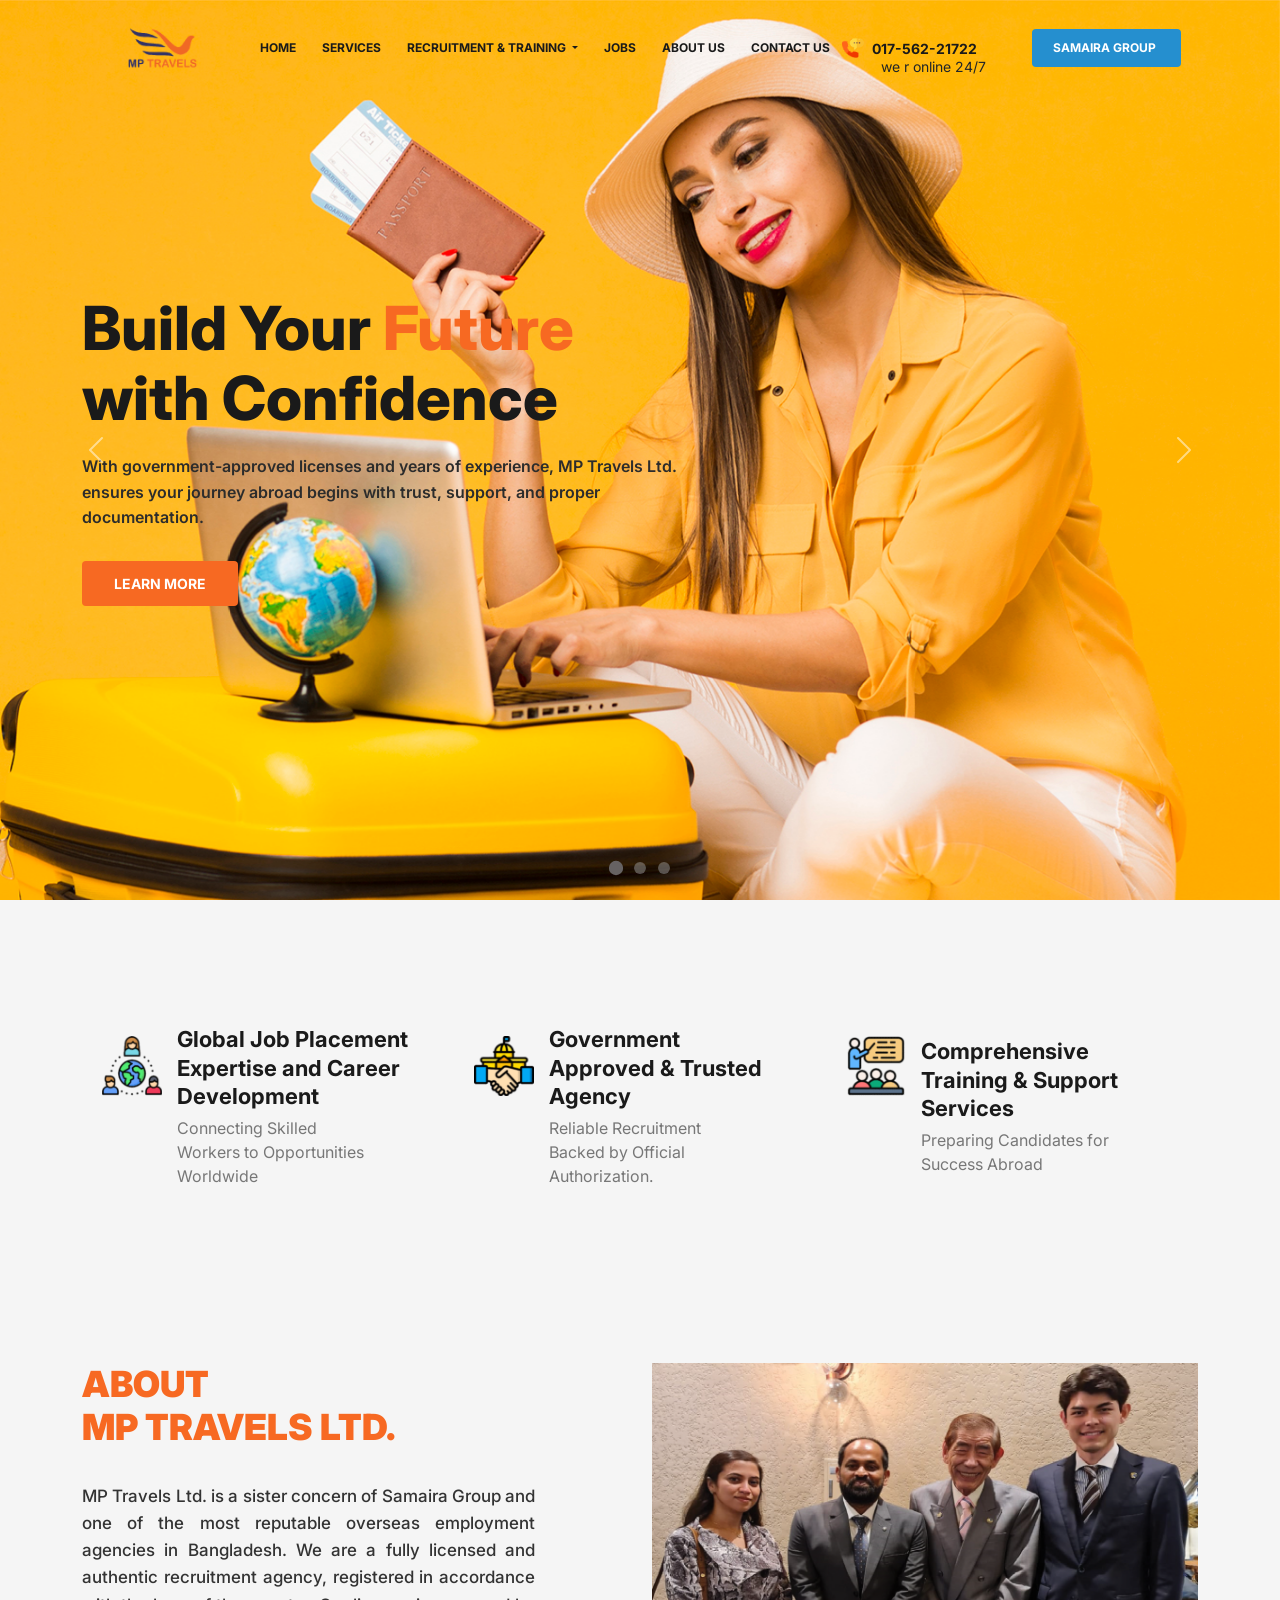
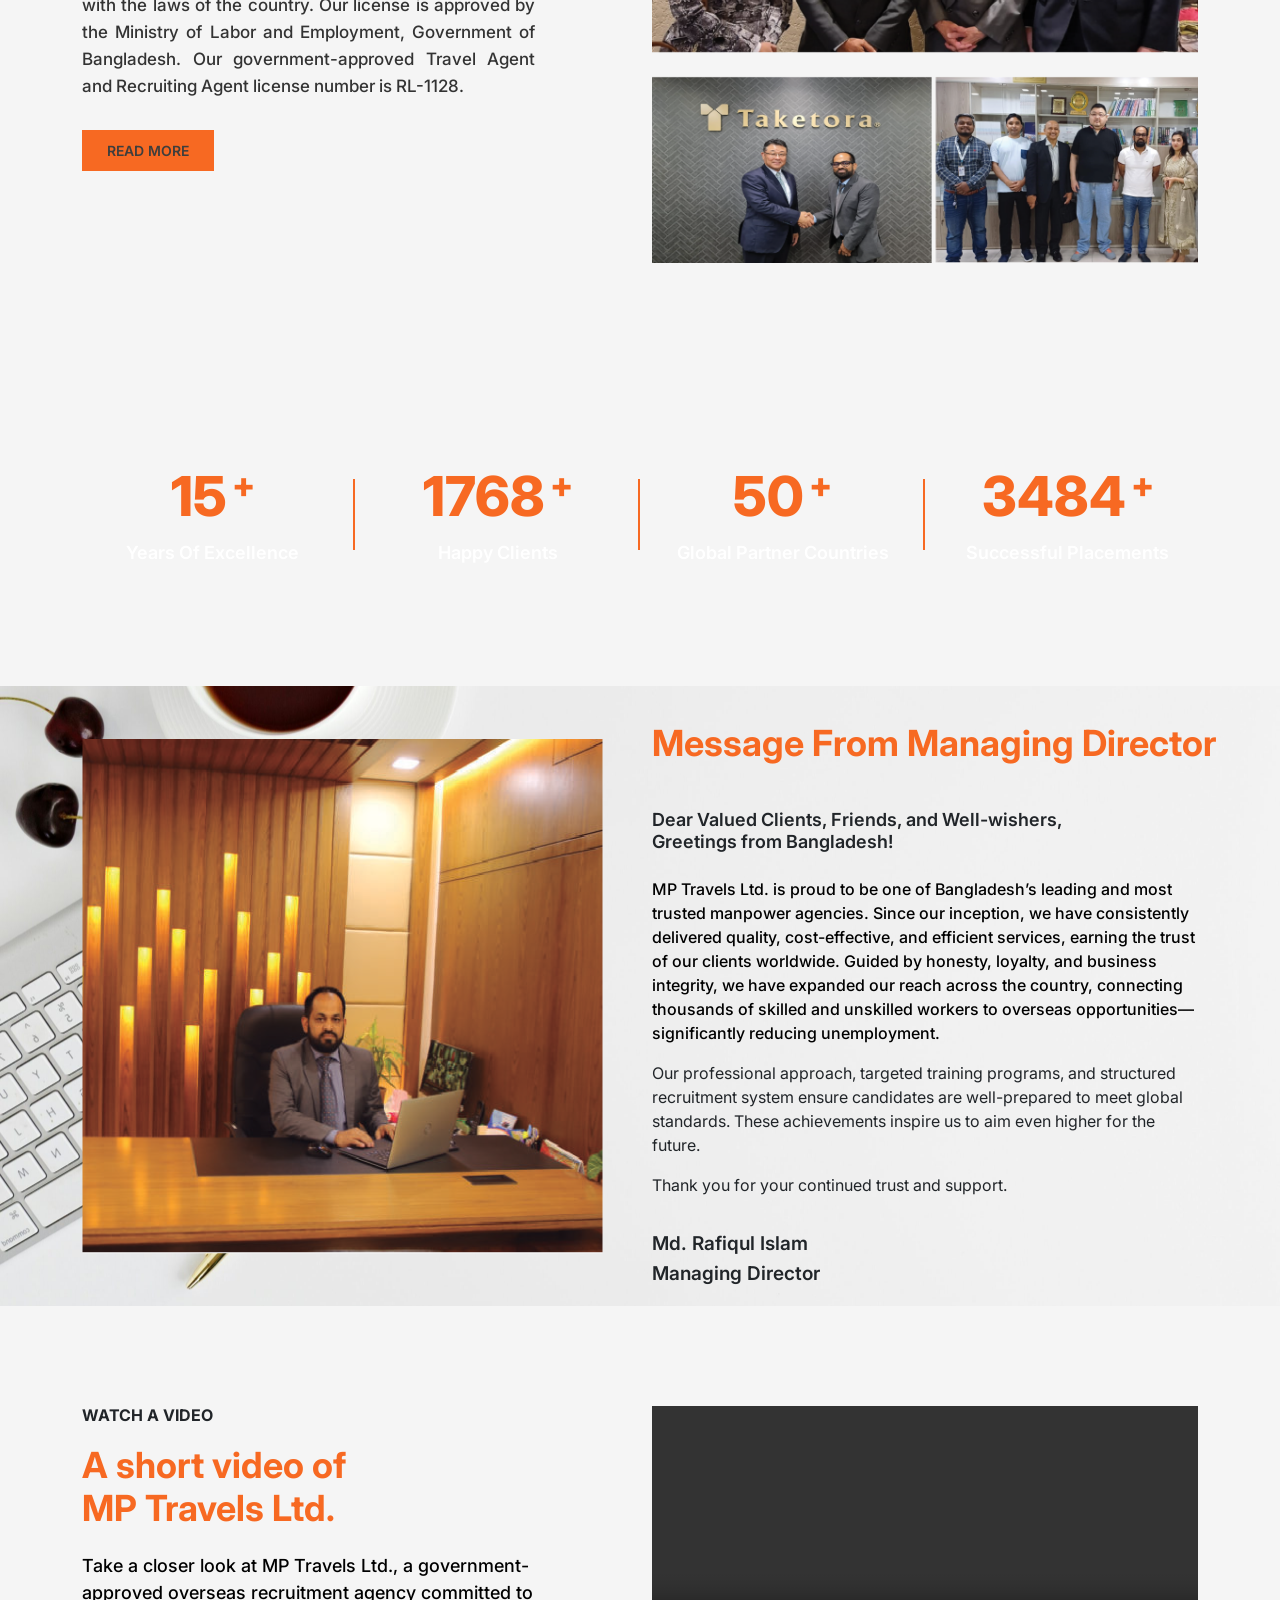
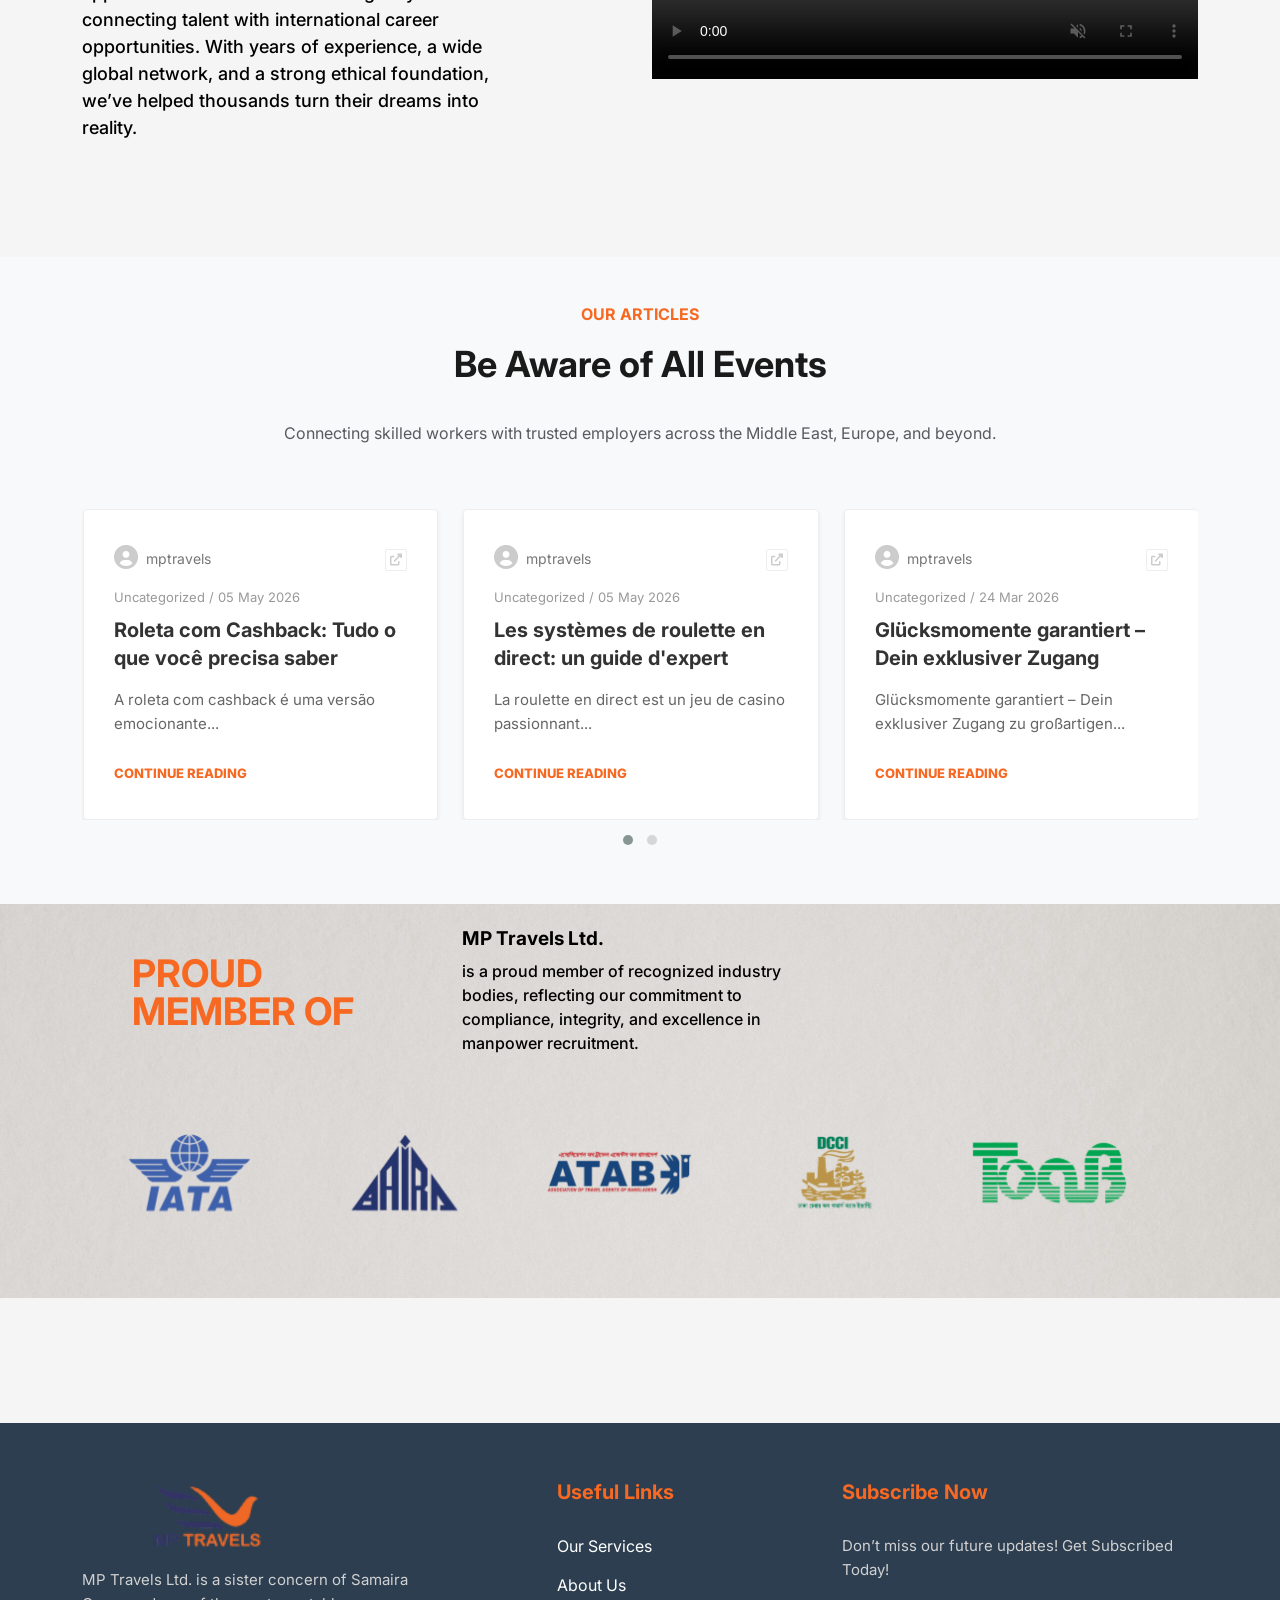
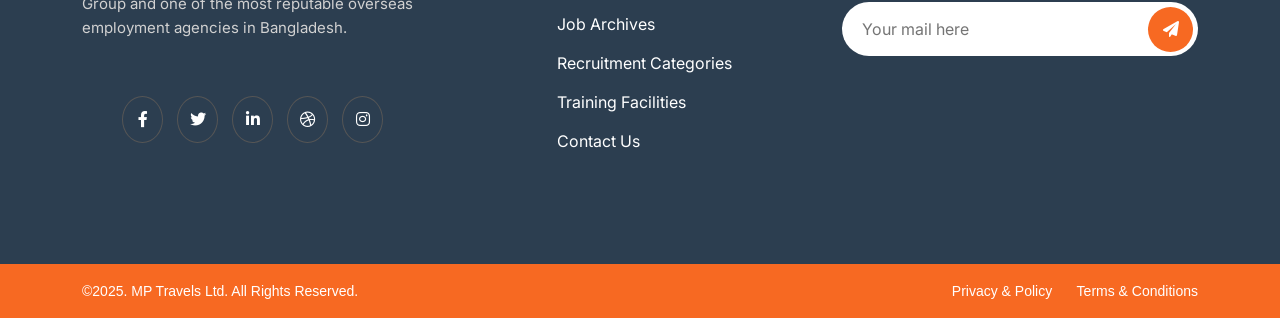
==== index.html @ d7e87458 "Rename home.html to index.html" ====
<!DOCTYPE html>
<html>
   <head>
      <meta charset="utf-8">
      <meta name="viewport" content="width=device-width, initial-scale=1">
      <title>Home_Page</title>
      <link href="https://cdn.jsdelivr.net/npm/bootstrap@5.0.2/dist/css/bootstrap.min.css" rel="stylesheet" integrity="sha384-EVSTQN3/azprG1Anm3QDgpJLIm9Nao0Yz1ztcQTwFspd3yD65VohhpuuCOmLASjC" crossorigin="anonymous">
      <link rel="stylesheet" href="https://cdnjs.cloudflare.com/ajax/libs/OwlCarousel2/2.3.4/assets/owl.carousel.min.css">
      <link rel="stylesheet" href="https://cdnjs.cloudflare.com/ajax/libs/OwlCarousel2/2.3.4/assets/owl.theme.default.min.css">
      <link rel="stylesheet" type="text/css" href="style.css">
      <link rel="stylesheet" href="https://cdnjs.cloudflare.com/ajax/libs/font-awesome/6.0.0/css/all.min.css">
      <link rel="preconnect" href="https://fonts.googleapis.com">
      <link rel="preconnect" href="https://fonts.gstatic.com" crossorigin>
      <link href="https://fonts.googleapis.com/css2?family=Inter:wght@400;600;700;800&display=swap" rel="stylesheet">
   </head>
   <body>
      <div class="header" id="mainHeader">
         <div class="container">
            <div class="header-top">
               <div class="row align-items-center">
                  <div class="col-sm-2">
                     <div class="logo">
                        <img src="images/LOGO-ALL-03-1.png" alt="Logo">
                     </div>
                  </div>
                  <div class="col-sm-6">
                     <div class="nev-bar">
                        <ul>
                           <li><a href="home.html">home</a></li>
                           <li><a href="service.html">services</a></li>
                           <li class="nav-item dropdown">
                              <a class="nav-link dropdown-toggle" href="#" id="recruitmentDropdown" role="button" data-bs-toggle="dropdown" aria-expanded="false">
                              RECRUITMENT & TRAINING
                              </a>
                              <ul class="dropdown-menu" aria-labelledby="recruitmentDropdown">
                                 <li><a class="dropdown-item" href="#">Recruitment Criteria</a></li>
                                 <li><a class="dropdown-item" href="#">Recruitment Process</a></li>
                                 <li><a class="dropdown-item" href="#">Recruitment Categories</a></li>
                                 <li><a class="dropdown-item" href="#">Training Facilities</a></li>
                              </ul>
                           </li>
                           <li><a href="#">jobs</a></li>
                           <li><a href="#">about us</a></li>
                           <li><a href="contact.html">contact us</a></li>
                        </ul>
                     </div>
                  </div>
                  <div class="col-sm-2">
                     <div class="icon-number">
                        <img src="images/phone-32x32.png" alt="Phone">
                        <a href="#">017-562-21722</a>
                        <p>we r online 24/7</p>
                     </div>
                  </div>
                  <div class="col-sm-2">
                     <div class="group_section">
                        <a href="#">Samaira Group</a>
                     </div>
                  </div>
               </div>
            </div>
         </div>
      </div>
      <div id="carouselExample" class="carousel slide" data-bs-ride="carousel">
         <div class="carousel-indicators">
            <button type="button" data-bs-target="#carouselExample" data-bs-slide-to="0" class="active" aria-current="true" aria-label="Slide 1"></button>
            <button type="button" data-bs-target="#carouselExample" data-bs-slide-to="1" aria-label="Slide 2"></button>
            <button type="button" data-bs-target="#carouselExample" data-bs-slide-to="2" aria-label="Slide 3"></button>
         </div>
         <div class="carousel-inner">
            <div class="carousel-item active slider-1">
               <div class="container h-100 d-flex align-items-center">
                  <div class="row w-100">
                     <div class="col-sm-12">
                        <div class="slider-caption-box">
                           <h1 class="slider-title">Build Your <span class="orange-text">Future</span><br>with Confidence</h1>
                           <p class="slider-desc">With government-approved licenses and years of experience, MP Travels Ltd. ensures your journey abroad begins with trust, support, and proper documentation.</p>
                           <a href="#" class="btn-learn-more">LEARN MORE</a>
                        </div>
                     </div>
                  </div>
               </div>
            </div>
            <div class="carousel-item slider-2">
               <div class="container h-100 d-flex align-items-center">
                  <div class="row w-100">
                     <div class="col-sm-12">
                        <div class="slider-caption-box">
                           <h1 class="slider-title-2">Your Trusted <span class="orange-text">Gateway</span><br>to Global Employment</h1>
                           <p class="slider-desc">Providing transparent recruitment and top-notch training solutions to secure your dream career worldwide.</p>
                           <a href="#" class="btn-learn-more">LEARN MORE</a>
                        </div>
                     </div>
                  </div>
               </div>
            </div>
            <div class="carousel-item slider-3">
               <div class="container h-100 d-flex align-items-center">
                  <div class="row w-100">
                     <div class="col-sm-12">
                        <div class="slider-caption-box">
                           <h1 class="slider-title-3">End-to-End<br><span class="orange-text">Manpower</span> Solutions</h1>
                           <p class="slider-desc">From candidate sourcing to final deployment, we offer comprehensive recruitment and visa processing services to meet employer and employee needs seamlessly.</p>
                           <a href="#" class="btn-learn-more">LEARN MORE</a>
                        </div>
                     </div>
                  </div>
               </div>
            </div>
         </div>
         <button class="carousel-control-prev" type="button" data-bs-target="#carouselExample" data-bs-slide="prev">
         <span class="carousel-control-prev-icon" aria-hidden="true"></span>
         <span class="visually-hidden">Previous</span>
         </button>
         <button class="carousel-control-next" type="button" data-bs-target="#carouselExample" data-bs-slide="next">
         <span class="carousel-control-next-icon" aria-hidden="true"></span>
         <span class="visually-hidden">Next</span>
         </button>
      </div>
      <div class="slider-gap"></div>
      <section class="feature-section">
         <div class="container">
            <div class="row">
               <div class="col-sm-4">
                  <div class="feature-icon">
                     <a href="#"><img src="images/global-network-64x64.png"></a>
                  </div>
                  <div class="feature-content-1">
                     <a href="#">
                        <h3>Global Job Placement Expertise and Career Development</h3>
                        <p>Connecting Skilled Workers to Opportunities Worldwide</p>
                     </a>
                  </div>
               </div>
               <div class="col-sm-4">
                  <div class="feature-icon">
                     <a href="#"><img src="images/hands-64x64.png"></a>
                  </div>
                  <div class="feature-content-2">
                     <a href="#">
                        <h3>Government Approved & Trusted Agency</h3>
                        <p>Reliable Recruitment Backed by Official Authorization.</p>
                     </a>
                  </div>
               </div>
               <div class="col-sm-4">
                  <div class="feature-icon">
                     <a href="#"><img src="images/training-64x64.png"></a>
                  </div>
                  <div class="feature-content-3">
                     <a href="#">
                        <h3>Comprehensive Training & Support Services</h3>
                        <p>Preparing Candidates for Success Abroad</p>
                     </a>
                  </div>
               </div>
            </div>
         </div>
      </section>
      <div class="feature-section-gap"></div>
      <section class="e-con-section">
         <div class="container">
            <div class="row">
               <div class="col-sm-6">
                  <div class="e-con-inner">
                     <h2>ABOUT<br>MP TRAVELS LTD.</h2>
                  </div>
                  <div class="text-align">
                     <p>MP Travels Ltd. is a sister concern of Samaira Group and one of the most reputable overseas employment agencies in Bangladesh. We are a fully licensed and authentic recruitment agency, registered in accordance with the laws of the country. Our license is approved by the Ministry of Labor and Employment, Government of Bangladesh. Our government-approved Travel Agent and Recruiting Agent license number is RL-1128.</p>
                  </div>
                  <div class="read-more">
                     <a href="#">READ MORE</a>
                  </div>
               </div>
               <div class="col-sm-6">
                  <div class="e-con-image">
                     <img src="images/corporate-2-img-1.png">
                  </div>
               </div>
            </div>
         </div>
      </section>
      <div class="e-con-inner-gap"></div>
      <section class="clint-section">
         <div class="container">
            <div class="row">
               <div class="col-sm-3">
                  <h2 class="counter" data-target="15">0</h2>
                  <p>Years of Excellence</p>
               </div>
               <div class="col-sm-3">
                  <h2 class="counter" data-target="5000">0</h2>
                  <p>Happy Clients</p>
               </div>
               <div class="col-sm-3">
                  <h2 class="counter" data-target="50">0</h2>
                  <p>Global Partner Countries</p>
               </div>
               <div class="col-sm-3">
                  <h2 class="counter" data-target="10000">0</h2>
                  <p>Successful Placements</p>
               </div>
            </div>
         </div>
      </section>
      <section class="massanging-section">
         <div class="container">
            <div class="row">
               <div class="col-sm-6">
                  <div class="director-img">
                     <img src="images/corporate-2-img-2.png">
                  </div>
               </div>
               <div class="col-sm-6">
                  <div class="right-content">
                     <h2>Message From Managing Director</h2>
                  </div>
                  <div class="text-content">
                     <h5>Dear Valued Clients, Friends, and Well-wishers,<br>Greetings from Bangladesh!</h5>
                     <p class="text-1">MP Travels Ltd. is proud to be one of Bangladesh’s leading and most trusted manpower agencies. Since our inception, we have consistently delivered quality, cost-effective, and efficient services, earning the trust of our clients worldwide. Guided by honesty, loyalty, and business integrity, we have expanded our reach across the country, connecting thousands of skilled and unskilled workers to overseas opportunities—significantly reducing unemployment.</p>
                     <p class="text-2">Our professional approach, targeted training programs, and structured recruitment system ensure candidates are well-prepared to meet global standards. These achievements inspire us to aim even higher for the future.</p>
                     <p class="text-3">Thank you for your continued trust and support.</p>
                     <h6 class="text-4">Md. Rafiqul Islam<br><span>Managing Director</span></h6>
                  </div>
               </div>
            </div>
         </div>
      </section>
      <div class="director-gap"></div>
      <section class="vedio-section">
         <div class="container">
            <div class="row">
               <div class="col-sm-6">
                  <div class="vedio-tittle">
                     <h6>WATCH A VIDEO </h6>
                     <h2>A short video of <br>MP Travels Ltd.</h2>
                     <p>Take a closer look at MP Travels Ltd., a government-approved overseas recruitment agency committed to connecting talent with international career opportunities. With years of experience, a wide global network, and a strong ethical foundation, we’ve helped thousands turn their dreams into reality.</p>
                  </div>
               </div>
               <div class="col-sm-6">
                  <div class="video-wrapper">
                     <video data-lazy-load="https://mptravelsltd.com/wp-content/uploads/2025/08/MP-Travels-LTD-video.mp4" playsinline="" muted="" controls="" src="https://mptravelsltd.com/wp-content/uploads/2025/08/MP-Travels-LTD-video.mp4"></video>
                  </div>
               </div>
            </div>
         </div>
      </section>
      <div class="vedio-gap"></div>
      <section class="articale-section py-5 bg-light">
         <div class="container">
            <div class="text-article text-center mb-5">
               <h6 class="text-uppercase" style="color: #f76922; font-weight: 700;">OUR ARTICLES</h6>
               <h2 class="fw-bold" style="font-size: 36px; color: #1a1a1a;">Be Aware of All Events</h2>
               <p class="text-muted">Connecting skilled workers with trusted employers across the Middle East, Europe, and beyond.</p>
            </div>
            <div class="row">
               <div class="owl-carousel owl-theme article-slider">
                  <div class="item">
                     <div class="article-card shadow-sm">
                        <div class="card-header-top d-flex align-items-center mb-3">
                           <span class="user-avatar"><i class="fas fa-user-circle"></i></span>
                           <span class="user-id ms-2">mptravels</span>
                           <span class="export-icon ms-auto"><i class="fas fa-external-link-alt"></i></span>
                        </div>
                        <p class="cat-date mb-2">Uncategorized / 05 May 2026</p>
                        <h3 class="article-title mb-3">Roleta com Cashback: Tudo o que você precisa saber</h3>
                        <p class="article-desc mb-4">A roleta com cashback é uma versão emocionante...</p>
                        <a href="#" class="read-more-btn">CONTINUE READING</a>
                     </div>
                  </div>
                  <div class="item">
                     <div class="article-card shadow-sm">
                        <div class="card-header-top d-flex align-items-center mb-3">
                           <span class="user-avatar"><i class="fas fa-user-circle"></i></span>
                           <span class="user-id ms-2">mptravels</span>
                           <span class="export-icon ms-auto"><i class="fas fa-external-link-alt"></i></span>
                        </div>
                        <p class="cat-date mb-2">Uncategorized / 05 May 2026</p>
                        <h3 class="article-title mb-3">Les systèmes de roulette en direct: un guide d'expert</h3>
                        <p class="article-desc mb-4">La roulette en direct est un jeu de casino passionnant...</p>
                        <a href="#" class="read-more-btn">CONTINUE READING</a>
                     </div>
                  </div>
                  <div class="item">
                     <div class="article-card shadow-sm">
                        <div class="card-header-top d-flex align-items-center mb-3">
                           <span class="user-avatar"><i class="fas fa-user-circle"></i></span>
                           <span class="user-id ms-2">mptravels</span>
                           <span class="export-icon ms-auto"><i class="fas fa-external-link-alt"></i></span>
                        </div>
                        <p class="cat-date mb-2">Uncategorized / 24 Mar 2026</p>
                        <h3 class="article-title mb-3">Glücksmomente garantiert – Dein exklusiver Zugang</h3>
                        <p class="article-desc mb-4">Glücksmomente garantiert – Dein exklusiver Zugang zu großartigen...</p>
                        <a href="#" class="read-more-btn">CONTINUE READING</a>
                     </div>
                  </div>
                  <div class="item">
                     <div class="article-card shadow-sm">
                        <div class="card-header-top d-flex align-items-center mb-3">
                           <span class="user-avatar"><i class="fas fa-user-circle"></i></span>
                           <span class="user-id ms-2">mptravels</span>
                           <span class="export-icon ms-auto"><i class="fas fa-external-link-alt"></i></span>
                        </div>
                        <p class="cat-date mb-2">Uncategorized / 24 Mar 2026</p>
                        <h3 class="article-title mb-3">Sensatie en kansspelen hand in hand</h3>
                        <p class="article-desc mb-4">Jouw avontuur begint bij circus casino belgique met ongekende...</p>
                        <a href="#" class="read-more-btn">CONTINUE READING</a>
                     </div>
                  </div>
               </div>
            </div>
         </div>
      </section>
      <div class="card-gap"></div>
      <section class="industies-section">
         <div class="container">
            <div class="row align-items-center mb-5">
               <div class="col-sm-4">
                  <h2 class="proud-title">PROUD<br>MEMBER OF</h2>
               </div>
               <div class="col-sm-8">
                  <div class="member-details">
                     <h6 class="company-name">MP Travels Ltd.</h6>
                     <p class="description">
                        is a proud member of recognized industry bodies, reflecting our commitment to compliance, integrity, and excellence in manpower recruitment.
                     </p>
                  </div>
               </div>
            </div>
            <div class="logo-slider-wrap">
               <div class="owl-carousel owl-theme logo-slider">
                  <div class="item"><img src="images/ac.png" alt="IATA"></div>
                  <div class="item"><img src="images/corporate-2-img-2-02.png" alt="BAIRA"></div>
                  <div class="item"><img src="images/corporate-2-img-2-03.png" alt="ATAB"></div>
                  <div class="item"><img src="images/corporate-2-img-2-04.png" alt="DCCI"></div>
                  <div class="item"><img src="images/corporate-2-img-2-05.png" alt="TOAB"></div>
               </div>
            </div>
         </div>
      </section>
      <div class="industrial-logo-gap"></div>
      <section class="footer-top-section">
         <div class="container">
            <div class="row">
               <div class="col-md-4 mb-4">
                  <div class="footer-logo mb-3">
                     <img src="images/LOGO-ALL-03-1.png" alt="MP Travels">
                  </div>
                  <p class="footer-top-text">
                     MP Travels Ltd. is a sister concern of Samaira Group and one of the most reputable overseas employment agencies in Bangladesh.
                  </p>
                  <div class="social-icons">
                     <a href="#"><i class="fab fa-facebook-f"></i></a>
                     <a href="#"><i class="fab fa-twitter"></i></a>
                     <a href="#"><i class="fab fa-linkedin-in"></i></a>
                     <a href="#"><i class="fa-brands fa-dribbble"></i></a>
                     <a href="#"><i class="fab fa-instagram"></i></a>
                  </div>
               </div>
               <div class="col-md-3 mb-4 offset-md-1">
                  <h5 class="footer-top-title">Useful Links</h5>
                  <ul class="list-unstyled footer-top-links">
                     <li><a href="#">Our Services</a></li>
                     <li><a href="#">About Us</a></li>
                     <li><a href="#">Job Archives</a></li>
                     <li><a href="#">Recruitment Categories</a></li>
                     <li><a href="#">Training Facilities</a></li>
                     <li><a href="#">Contact Us</a></li>
                  </ul>
               </div>
               <div class="col-md-4 mb-4">
                  <h5 class="footer-top-title">Subscribe Now</h5>
                  <p class="footer-top-text">Don’t miss our future updates! Get Subscribed Today!</p>
                  <div class="subscribe-form">
                     <input type="email" placeholder="Your mail here">
                     <button type="submit"><i class="fas fa-paper-plane"></i></button>
                  </div>
               </div>
            </div>
         </div>
      </section>
      <section class="footer-bottom">
         <div class="container">
            <div class="row align-items-center">
               <div class="col-sm-6 text-start">
                  <span class="copyright-text">©2025. MP Travels Ltd. All Rights Reserved.</span>
               </div>
               <div class="col-sm-6 text-end">
                  <div class="bottom-links">
                     <a href="#">Privacy & Policy</a>
                     <span class="separator"></span> <a href="#">Terms & Conditions</a>
                  </div>
               </div>
            </div>
         </div>
      </section>
      <script src="https://cdn.jsdelivr.net/npm/bootstrap@5.0.2/dist/js/bootstrap.bundle.min.js" integrity="sha384-MrcW6ZMFYlzcLA8Nl+NtUVF0sA7MsXsP1UyJoMp4YLEuNSfAP+JcXn/tWtIaxVXM" crossorigin="anonymous"></script>
      <script src="https://code.jquery.com/jquery-3.6.0.min.js"></script>
      <script src="https://cdnjs.cloudflare.com/ajax/libs/OwlCarousel2/2.3.4/owl.carousel.min.js"></script>
      <script src="js/custom.js"></script>
   </body>
</html>
---- style.css ----
body {
    margin: 0;
    padding: 0;
    overflow-x: hidden;
    background-color: #f5f5f5;
    font-family: 'Inter', sans-serif;
}
h1, h2, h3, h4 {
    font-family: 'Inter', sans-serif;
}
.header {
    position: absolute;
    top: 0;
    left: 0;
    width: 100%;
    background-color: transparent;
    transition: background-color 0.4s ease, padding 0.4s ease;
    z-index: 1050;
}

.header.scrolled {
    position: fixed !important;
    background-color: #ffffff !important;
    box-shadow: 0px 4px 15px rgba(0, 0, 0, 0.08);
}

.header-top {
    padding: 25px 0;
    transition: padding 0.4s ease;
}

.header.scrolled .header-top {
    padding: 10px 0;
}
.header-top .row {
    display: flex;
    align-items: center;
    justify-content: space-between;
    flex-wrap: nowrap !important; 
}

/* Logo */
.logo img {
    width: 100%;
    max-width: 160px;
    cursor: pointer;
}

.nev-bar {
    flex-grow: 1;
}

.nev-bar ul {
    list-style-type: none;
    text-transform: uppercase;
    font-size: 12px;
    margin: 0;
    padding: 0;
    display: flex;
    justify-content: center; 
    align-items: center;
}

.nev-bar ul li {
    margin: 0 10px;
    position: relative;
    white-space: nowrap; 
}

.nev-bar ul li a {
    text-decoration: none;
    color: #1a1a1a;
    transition: color 0.3s ease;
    font-weight: 700;
    display: block;
    padding: 10px 3px;
}
.nev-bar a:hover{
	color: #f76922;;
}
.nev-bar .dropdown-menu {
    display: block !important;
    position: absolute;
    top: 100%;
    left: 0;
    min-width: 230px;
    background: #ffffff;
    border: none;
    border-top: 3px solid #f76922;
    box-shadow: 0 8px 20px rgba(0,0,0,0.15);
    visibility: hidden;
    opacity: 0;
    transform: translateY(15px);
    transition: all 0.3s ease-in-out;
    z-index: 9999;
}

.nev-bar li.dropdown:hover .dropdown-menu {
    visibility: visible;
    opacity: 1;
    transform: translateY(0);
}

.dropdown-item {
    text-transform: capitalize;
    font-size: 14px;
    padding: 10px 20px !important;
    color: #333 !important;
    font-weight: 500 !important;
}

.dropdown-item:hover {
    background-color: #f8f9fa;
    color: #f76922 !important;
}

.icon-number {
    display: flex;
    align-items: center;
    margin-right: 15px;
    white-space: nowrap;
}

.icon-number img {
    width: 22px;
    height: 22px;
    margin-right: 8px;
}

.icon-number a {
    color: #1a1a1a;
    text-decoration: none;
    font-weight: 700;
    font-size: 14px;
    display: block;
}

.icon-number p {
   font-size: 14px;
  line-height: 1;
  margin-bottom: -38px;
  margin-right: ;
  margin-left: -96px;
}

.group_section {
    width: 90%;
}

.group_section a {
	padding: 10px 21px;
  	min-height: 36px;
  	font-size: 12px;
    text-decoration: none;
    color: white !important;
    font-weight: bold;
    background-color: #258fcf;
    text-transform: uppercase;
    border-radius: 4px;
    transition: background-color 0.3s ease;
    display: block;
}

.group_section a:hover {
    background-color: #1c6fa3;
}

/* --- Responsive --- */
@media (max-width: 1200px) {
    .nev-bar ul li {
        margin: 0 5px;
    }
    .nev-bar ul li a {
        font-size: 11px;
    }
    .logo img {
        max-width: 130px;
    }
}


.carousel-item {
	height: 100vh; 
	min-height: 600px;
	background-size: cover;
	background-position: center center;
	background-repeat: no-repeat;
}

.slider-1 { background-image: url(images/woman-planning-trip-laptop-while-holding-plane-tickets-passport.jpg); }
.slider-2 { background-image: url(images/high-angle-passport-tickets-arrangement.jpg); }
.slider-3 { background-image: url(images/top-view-tourist-objects-frame-with-copy-space.jpg); }

.slider-caption-box {
	text-align: left;
	width: 100%;
}

.slider-title, 
.slider-title-2, 
.slider-title-3 {
	font-size: 3.8rem;   
	font-weight: 800;
	color: #1a1a1a;
	line-height: 1.15;
	margin-bottom: 20px; 
}

.slider-desc {
	font-size: 16px;
	color: #2c2c2c; 
	line-height: 1.6;
	font-weight: 600;
	margin-bottom: 30px; 
	width: 57%;
}

.btn-learn-more {
	display: inline-block;
	background-color: #f76922; 
	color: white !important;
	text-decoration: none;
	padding: 12px 32px;
	font-size: 14px;
	font-weight: 700;
	text-transform: uppercase;
	border-radius: 4px; 
	transition: background-color 0.3s ease, transform 0.2s ease;
}

.btn-learn-more:hover {
	background-color: #d95316; 
	transform: translateY(-2px);
}

.orange-text { color: #f76922; }
.red-text { color: #dc3545; }
.blue-text { color: #258fcf; }

.carousel-indicators button {
    width: 12px !important;
    height: 12px !important;
    border-radius: 50% !important;
    background-color: #999 !important;
    border: none;
    margin: 0 6px !important;
    opacity: 0.4;
    transition: all 0.3s ease;
}

.carousel-indicators .active {
    background-color: #666262 !important;
    opacity: 1 !important;
    transform: scale(1.2);
}

.slider-caption-box .slider-title,
.slider-caption-box .slider-title-2,
.slider-caption-box .slider-title-3,
.slider-caption-box .slider-desc,
.slider-caption-box .btn-learn-more {
    opacity: 0;
    transform: translateY(40px);
    will-change: transform, opacity;
}

.carousel-item.active .slider-caption-box .slider-title,
.carousel-item.active .slider-caption-box .slider-title-2,
.carousel-item.active .slider-caption-box .slider-title-3 {
    opacity: 1 !important;
    transform: translateY(0) !important;
    transition: transform 0.7s cubic-bezier(0.25, 0.46, 0.45, 0.94), opacity 0.7s ease-out;
    transition-delay: 0.2s;
}

.carousel-item.active .slider-caption-box .slider-desc {
    opacity: 1 !important;
    transform: translateY(0) !important;
    transition: transform 0.7s cubic-bezier(0.25, 0.46, 0.45, 0.94), opacity 0.7s ease-out;
    transition-delay: 0.5s;
}

.carousel-item.active .slider-caption-box .btn-learn-more {
    opacity: 1 !important;
    transform: translateY(0) !important;
    transition: transform 0.7s cubic-bezier(0.25, 0.46, 0.45, 0.94), opacity 0.7s ease-out;
    transition-delay: 0.8s;
}

.carousel-item:not(.active) .slider-caption-box .slider-title,
.carousel-item:not(.active) .slider-caption-box .slider-title-2,
.carousel-item:not(.active) .slider-caption-box .slider-title-3,
.carousel-item:not(.active) .slider-caption-box .slider-desc,
.carousel-item:not(.active) .slider-caption-box .btn-learn-more {
    opacity: 0;
    /*transform: translateY(40px);*/
    transition: none !important;
}
.slider-gap{
	height: 100px;
}

.feature-section .row {
    display: flex;
    margin: 0; 
    overflow: hidden; 
}

.feature-section .col-sm-4 {
    display: flex !important;
    align-items: center; 
    padding: 25px 20px !important;
    background-color: #f5f5f5;
    transition: all 0.3s ease;
    text-decoration: none !important;
}

.feature-section .col-sm-4:last-child {
    border-right: none;
}

.feature-icon {
    flex-shrink: 0;
    margin-right: 15px;
    height: 140px;
}

.feature-icon img {
    width: 60px;
    height: auto;
}

.feature-content-1, .feature-content-2, .feature-content-3 {
    margin: 0 !important;
    padding: 0 !important;
}

.feature-content-1 h3 {
    font-weight: 700;
  	margin-bottom: 5px;
  	color: #1a1a1a;
  	line-height: 1.3;
  	width: 119%;
  	font-size: 22px;
}

.feature-content-1 p {
    font-size: 16px;
  	color: #777;
  	margin: 0;
  	width: 77%;
}

.feature-content-2 h3 {
    font-weight: 700;
  	margin-bottom: 5px;
  	color: #1a1a1a;
  	line-height: 1.3;
  	width: 88%;
  	font-size: 22px;
}

.feature-content-2 p {
    font-size: 16px;
  	color: #777;
  	margin: 0;
  	width: 82%;
}

.feature-content-3 h3 {
    font-weight: 700;
  	margin-bottom: 5px;
  	color: #1a1a1a;
  	line-height: 1.3;
  	width: 84%;
  	font-size: 22px;
}

.feature-content-3 p {
    font-size: 16px;
  	color: #777;
  	margin: 0;
  	width: 79%;
}

.feature-section .col-sm-4 a{
	text-decoration: none;
}

.feature-section .col-sm-4:hover {
    background-color: #f76922 !important; 
    /*transform: translateY(-5px);*/ 
}

.feature-section .col-sm-4:hover h3,
.feature-section .col-sm-4:hover p {
    color: #ffffff !important;
}

.feature-section-gap{
	height: 150px;
}

.e-con-inner{
	display: flex;
	height: 120px;
}

.e-con-inner h2{
	color: #f76922;
	font-weight: 900;
	font-size: 36px;
}

.text-align p{
	color: #333;           
    font-size: 17px;       
    font-weight: 500;    
    line-height: 1.6;      
    width: 83%;           
    margin-bottom: 30px;   
    text-align: justify;
}

.read-more{
	display: inline-block;
	background-color: #f76922; ;
	padding: 10px 25px;
	font-size: 14px;
	font-weight: 600;
}
.read-more a{
	text-decoration: none;
	color: #3e3e3d;
}

.e-con-image img{
	width: 100%;
	max-width: 100%;
	height: 500px;
}
.e-con-inner-gap{
	height: 80px;
}
.clint-section{
	background-image: linear-gradient(rgba(11, 13, 57, 0.7), rgba(11, 13, 57, 0.7)), url('images/world-global-cartography-globalization-earth-international-concept.jpg');
	background-repeat: no-repeat;
	background-size: cover;
	background-position: bottom right;
	background-attachment: fixed;
    padding: 100px 0;
    text-align: center;
}

.clint-section .col-sm-3 {
    position: relative;
    padding: 20px;
}

.clint-section .col-sm-3:not(:last-child)::after {
    content: '';
    position: absolute;
    right: 0;
    top: 25%;
    height: 50%;
    width: 2px;
    background-color: #f76922;
}

.counter {
    font-size: 55px;
    font-weight: 800;
    color: #f76922;
    margin-bottom: 10px;
    display: block;
}

.counter::after {
    content: '+';
    font-size: 35px;
    margin-left: 5px;
    vertical-align: super;
}

.clint-section p {
    font-size: 18px;
    font-weight: 600;
    color: #ffffff;
    margin: 0;
    text-transform: capitalize;
}

/*/responsive-section/*/

@media (max-width: 576px) {
    .clint-section .col-sm-3::after {
        display: none;
    }
    .counter {
        font-size: 40px;
    }
}


.massanging-section{
	background-image: url(images/leone-venter-VieM9BdZKFo-unsplash-scaled-e1754557189104.jpg);
	background-repeat: no-repeat;
	background-size: cover;
	background-position: center;
}
.right-content .text-content{
	width: 100%;
	max-width: 100%;
}
.right-content h2{
	color: #f76922;
	font-weight: 700;
	font-size: 36px;
	width: 119%;
	line-height: 115px;
}

.text-content h5{
	font-size: 18px;
	font-weight: 600;
	height: 60px;
}

.text-content .text-1{
	color: #000;
	font-weight: 500;
}
.text-content .text-3{
	height: 40px;
}

.text-content .text-4{
	line-height: 30px;
	font-weight: 600;
	font-size: 19px;
}

.director-gap{
	height: 100px;
}

.vedio-tittle h6{
	font-weight: 700;
	height: 30px;
}

.vedio-tittle h2{
	color: #f76922;
	font-weight: 700;
	font-size: 36px;
	height: 100px;
}

.vedio-tittle p{
	color: #000;
  	width: 83%;
  	font-weight: 500;
  	font-size: 18px;
}
.video-wrapper {
    overflow: hidden;
    background: #000;
}

.video-wrapper video {
    display: block;
    outline: none;
    width: 100%;
    height: 100%;
}

.vedio-gap{
	height: 100px;
}

.text-article h6{
	text-align: center;
	font-weight: 700;
	color: #000;
	height: 30px;
}

.text-article h2{
	text-align: center;
	color: #f76922;
	font-weight: 700;
	font-size: 36px;
	height: 70px;
}

.text-article p{
	color: gray;
	text-align: center;
	height: 40px;
}


.article-card {
    background: #fff;
    padding: 35px 30px;
    border: 1px solid #eee;
    border-radius: 4px;
    transition: all 0.3s ease;
    height: 100%;
    cursor: pointer;
}

.article-card:hover {
    transform: translateY(-5px);
    box-shadow: 0 10px 30px rgba(0,0,0,0.08) !important;
}

.user-avatar i { font-size: 24px; color: #ccc; }
.user-id { font-size: 14px; color: #777; }
.export-icon i { font-size: 12px; color: #ccc; border: 1px solid #eee; padding: 4px; border-radius: 2px; }

.cat-date { font-size: 13px; color: #999; }
.article-title { font-size: 20px; font-weight: 700; color: #333; line-height: 1.4; min-height: 56px; }
.article-desc { font-size: 15px; color: #666; line-height: 1.6; }

.read-more-btn {
    color: #f76922;
    font-weight: 800;
    font-size: 13px;
    text-decoration: none;
    text-transform: uppercase;
}

.industies-section {
    background-image: url(images/annie-spratt-BcGoZXjyPzA-unsplash-scaled.jpg);
    background-size: cover;
  	background-repeat: no-repeat;
}

.member-tittle h2 {
    font-size: 32px;
    margin-bottom: 0;
}

.industies-section {
    background-image: url(images/annie-spratt-BcGoZXjyPzA-unsplash-scaled.jpg);

}

.proud-title {
    color: #f76922;
    font-weight: 700;
    font-size: 38px;
    line-height: 1;
    margin: 0;
    padding: 50px;
}

.company-name {
    font-weight: 700;
    color: #000;
    font-size: 19px;
    margin-bottom: 8px;
}

.description {
    color: #000;
    font-size: 16px;
    line-height: 1.5;
    font-weight: 500;
    margin: 0;
    width: 50%;
}

.logo-slider .item {
    display: flex;
    justify-content: center;
    align-items: center;
    height: 90px;
    margin-bottom: 80px;
    cursor: pointer;
}

.logo-slider .item img {
    max-width: 215px !important;
    width: auto !important;
    height: auto;
    opacity: 0.8;
}
.logo-slider.owl-theme .owl-dots, 
.logo-slider.owl-theme .owl-nav {
    display: none !important;
}

.industrial-logo-gap{
	height: 125px;
}
.footer-top-section {
    background-color: #2c3e50; 
    color: #ffffff;
    padding: 57px 0;
}


.footer-top-title {
    color: #f76922; 
    font-weight: bold;
    margin-bottom: 30px;
    font-size: 20px;
}

.footer-top-text {
    font-size: 15px;
    line-height: 1.6;
    color: #d1d1d1;
}
.footer-logo img{
	max-width: 100%;
	width: 70%;
	cursor: pointer;
}

.footer-top-links li {
    margin-bottom: 15px;
}

.footer-top-links li a {
    color: #ffffff;
    text-decoration: none;
    transition: 0.3s;
}
.social-icons {
	padding: 40px;
}

.social-icons a {
	width: 41px;
  	height: 47px;
    display: inline-flex;
    align-items: center;
    justify-content: center;
    border: 1px solid #555;
    border-radius: 50%;
    color: #fff;
    margin-right: 10px;
    text-decoration: none;
    transition: 0.3s;
}

.social-icons a:hover {
    background-color: gray;
}

.subscribe-form {
    position: relative;
    margin-top: 20px;
}

.subscribe-form input {
    width: 100%;
    padding: 15px 20px;
    border-radius: 30px;
    border: none;
    outline: none;
}

.subscribe-form button {
    position: absolute;
    right: 5px;
    top: 5px;
    background-color: #f76922;
    color: white;
    border: none;
    width: 45px;
    height: 45px;
    border-radius: 50%;
    cursor: pointer;
}

.footer-bottom {
    background-color: #f76922; 
    padding: 15px 0;
    color: #ffffff;
    font-family: sans-serif;
}

.copyright-text {
    font-size: 14px;
}

.bottom-links a {
    color: #ffffff;
    text-decoration: none;
    font-size: 14px;
    margin-left: 20px; 
}

.bottom-links a:hover {
    opacity: 0.8;
}

/*/ responsive/*/

@media (max-width: 576px) {
    .text-start, .text-end {
        text-align: center !important;
    }
    .bottom-links {
        margin-top: 10px;
    }
}

/*/service page/*/

.service-page .header {
    position: relative !important;
    background-color: #ffffff !important;
    box-shadow: 0px 4px 15px rgba(0, 0, 0, 0.08);
}

.service-page .header-top {
    padding: 15px 0;
}
.service-page .nev-bar a:hover{
	color: #f76922;;
}
.service-gap{
	height: 100px;
}

.section-title-box {
    display: flex;
    align-items: center;
    margin-bottom: 30px;
}
.display-title {
    font-size: 35px;
    font-weight: 600;
    color: #1a1a1a; 
    display: flex;
    align-items: center;
    text-transform: uppercase;
}
.blue-bar {
    display: inline-block;
    width: 50px; 
    height: 4px; 
    background-color: black; 
    margin-right: 15px; 
}


.text-orange {
    color: #f76922; 
    margin-right: 10px;
}

/*/ responsive /*/

@media (max-width: 576px) {
    .display-title {
        font-size: 24px;
    }
    .blue-bar {
        width: 35px;
    }
}
.service-page .header.scrolled {
    position: fixed !important;
}

.text-orange {
    color: #f76922;
}

.service-card {
    background: #fff;
    border: 1px solid #eee;
    border-radius: 4px;
    overflow: hidden; 
    box-shadow: 0 4px 10px rgba(0,0,0,0.05);
    height: 100%;
    transition: 0.3s;
}

.service-card .img-box {
    overflow: hidden; 
    height: 250px;   
}

.service-card .img-box img {
    width: 100%;
    height: 100%;
    object-fit: cover; 
    transition: transform 0.5s ease; 
}

.service-card:hover .img-box img {
    transform: scale(1.1); 
}
.service-card .content-box {    
    padding: 25px; 
    text-align: left; 
}

.service-card .content-box h3 {
    font-size: 20px;
    margin-bottom: 15px;
    font-weight: 700;
}
.service-card .content-box h3:hover{
	color: black;
}

.service-card .content-box p {
    font-size: 15px;
    line-height: 1.6;
    color: #666;
    margin: 0; 
}
.service-card-gap{
	height: 30px;
}

/*/ contact page /*/

.contact-page .header {
    position: relative !important;
    background-color: #ffffff !important;
    box-shadow: 0px 4px 15px rgba(0, 0, 0, 0.08);
}

.contact-page .header-top {
    padding: 15px 0;
}
.contact-page .nev-bar a:hover{
	color: #f76922;;
}
.contact-us-section{
	background-color: black;
	padding: 50px;
}
.contact-tittle h1{
	text-align: center;
	color: white;
	font-size: 68px;
	font-weight: 800;
}
.contact-tittle p{
	text-align: center;
	color: white;
	font-size: 15px;
}
.contact-tittle p a{
	text-decoration: none;
	color: white;
}
.contact-tittle p a:hover{
	color: gray;
	 transition: 0.3s;
}
.contact-gap{
	height: 170px;
}

.text-tittle h1{
	text-align: center;
	color: #121A24;
  	font-family: "Roboto Condensed", Sans-serif;
  	font-size: 50px;
  	font-weight: 400;
}
.text-tittle span{
	font-weight: 600;
}
.contact-para{
	max-width: 600px;
    margin: 0 auto;  
    text-align: center; 
    margin-top: 15px
}
.contact-para p{
	color: #616161;
    font-family: "Roboto", Sans-serif;
    font-size: 16px;
    font-weight: 400;
    line-height: 1.6;

}
.text-gap{
	height: 30px;
}
.contact-form-box {
    max-width: 94%;
    background-color: #F7F7F7;
    padding: 40px 30px;
}

.input-group {
    margin-bottom: 20px;
}

.input-group label {
    display: block;
    font-size: 18px;
    color: #1a1a1a;
    margin-bottom: 8px;
    font-weight: 500;
}

.input-group input, 
.input-group textarea {
    width: 100%;
    padding: 12px 15px;
    border: 1px solid #ddd; 
    background-color: #ffffff;
    font-size: 16px;
    transition: border-color 0.3s ease;
}

.input-group input:focus, 
.input-group textarea:focus {
    outline: none;
    border-color: #f76922;
}
.contact-form-box .input-group input:hover, 
.contact-form-box .input-group textarea:hover {
    border-color: #1a1a1a; 
}
.input-group textarea {
    resize: none; 
}

.submit-btn {
    background-color: black; 
    color: #fff;
    padding: 12px 60px;
    border: none;
    font-weight: 600;
    text-transform: uppercase;
    cursor: pointer;
    transition: 0.3s;
}

.submit-btn:hover {
    background-color: #4d68ff; 
}

.map-container {
    width: 100%;
    height: 600px; 
    border: 1px solid #eee;
    overflow: hidden;
    position: relative;
}

.map-container iframe {
    width: 100%;
    height: 100% !important; 
    display: block;
}

/*/ responsive/*/
@media (max-width: 768px) {
    .map-container {
        height: 400px;
    }
}

.info-card {
    background-color: #f7f7f7;    
    padding: 40px 25px;
    height: 100%;
    text-align: center;
    border: 1px solid #eeeeee;
    transition: 0.3s;
    cursor: pointer;
}

.info-card .icon-box i {
    font-size: 40px; 
    color: #f76922;  
    margin-bottom: 25px;
    display: inline-block;
}

.info-card h3 {
    font-size: 20px;
    font-weight: 700;
    color: #1a1a1a;
    margin-bottom: 12px;
}

.info-card .divider {
    width: 35px;
    height: 2px;
    margin: 0 auto 20px;
}

.info-card p {
    font-size: 15px;
    color: #444;
    line-height: 1.6;
}
.last-gap{
	height: 100px;
}
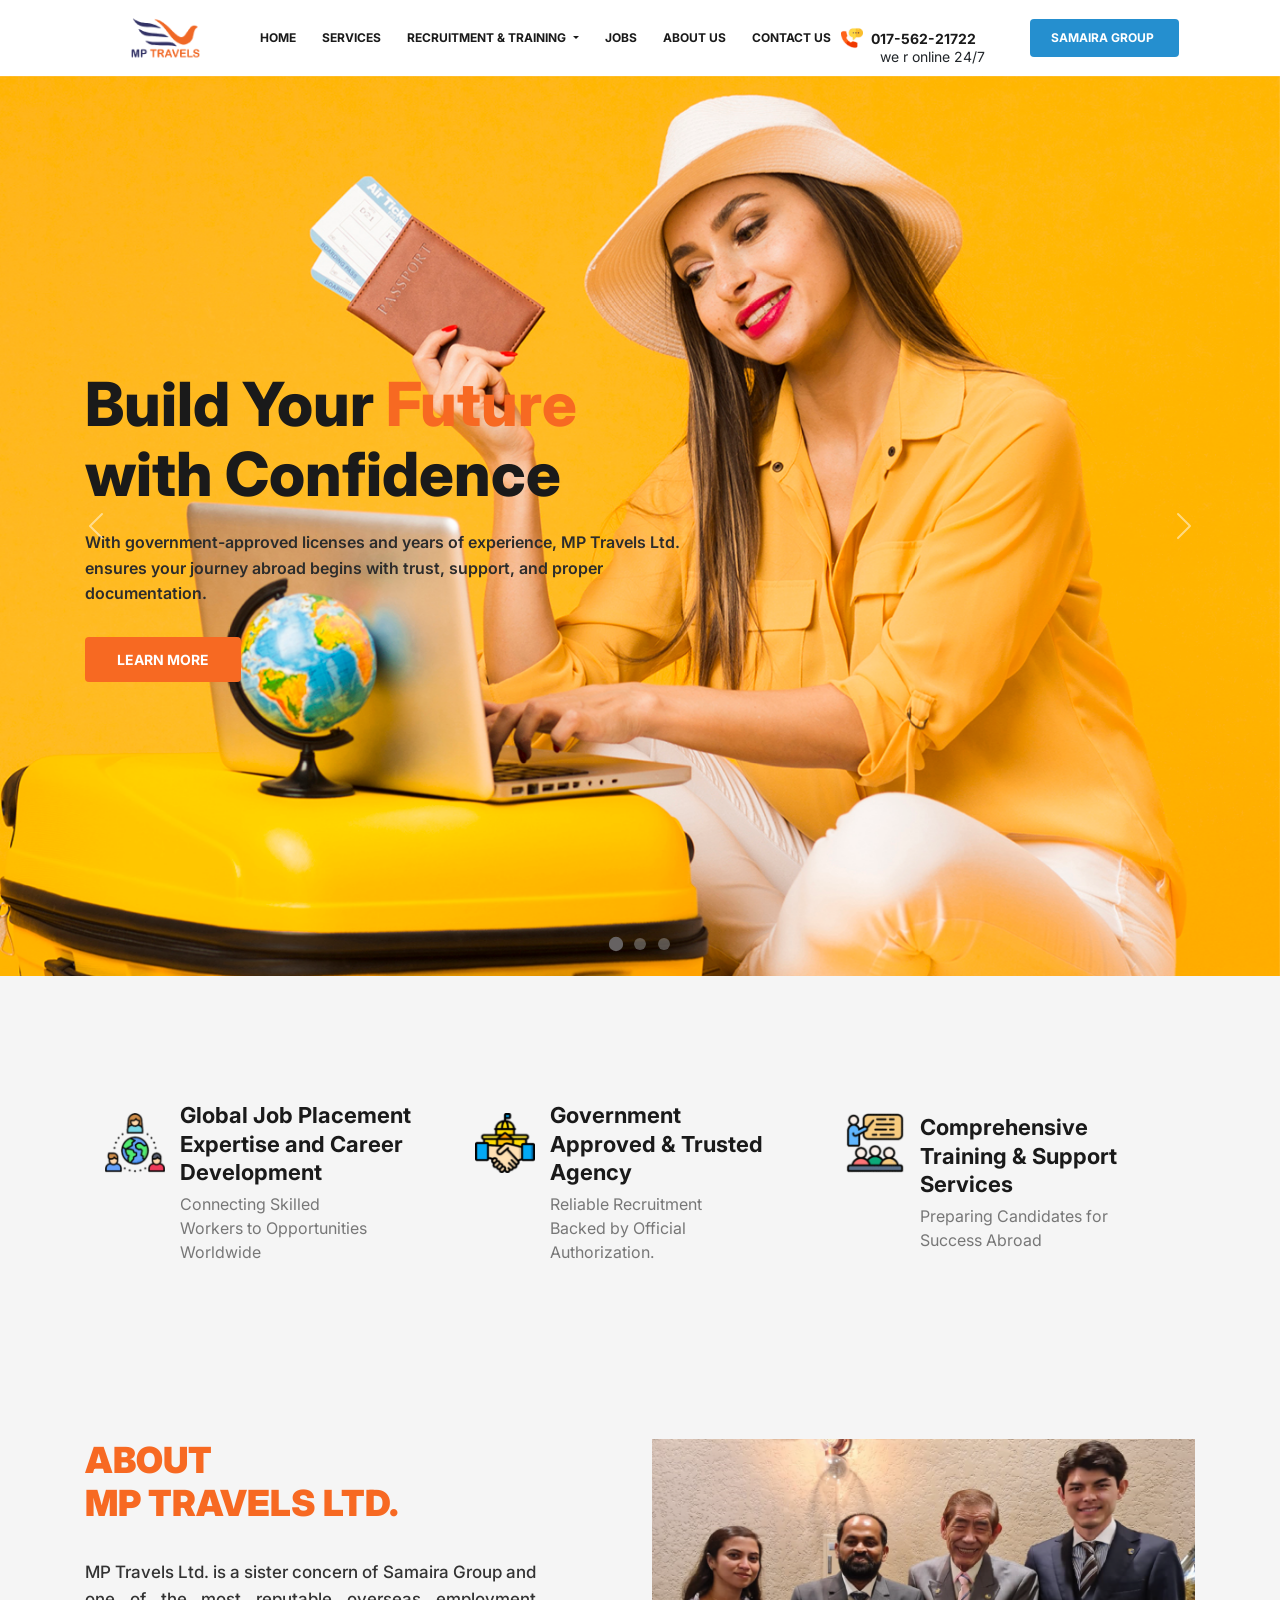
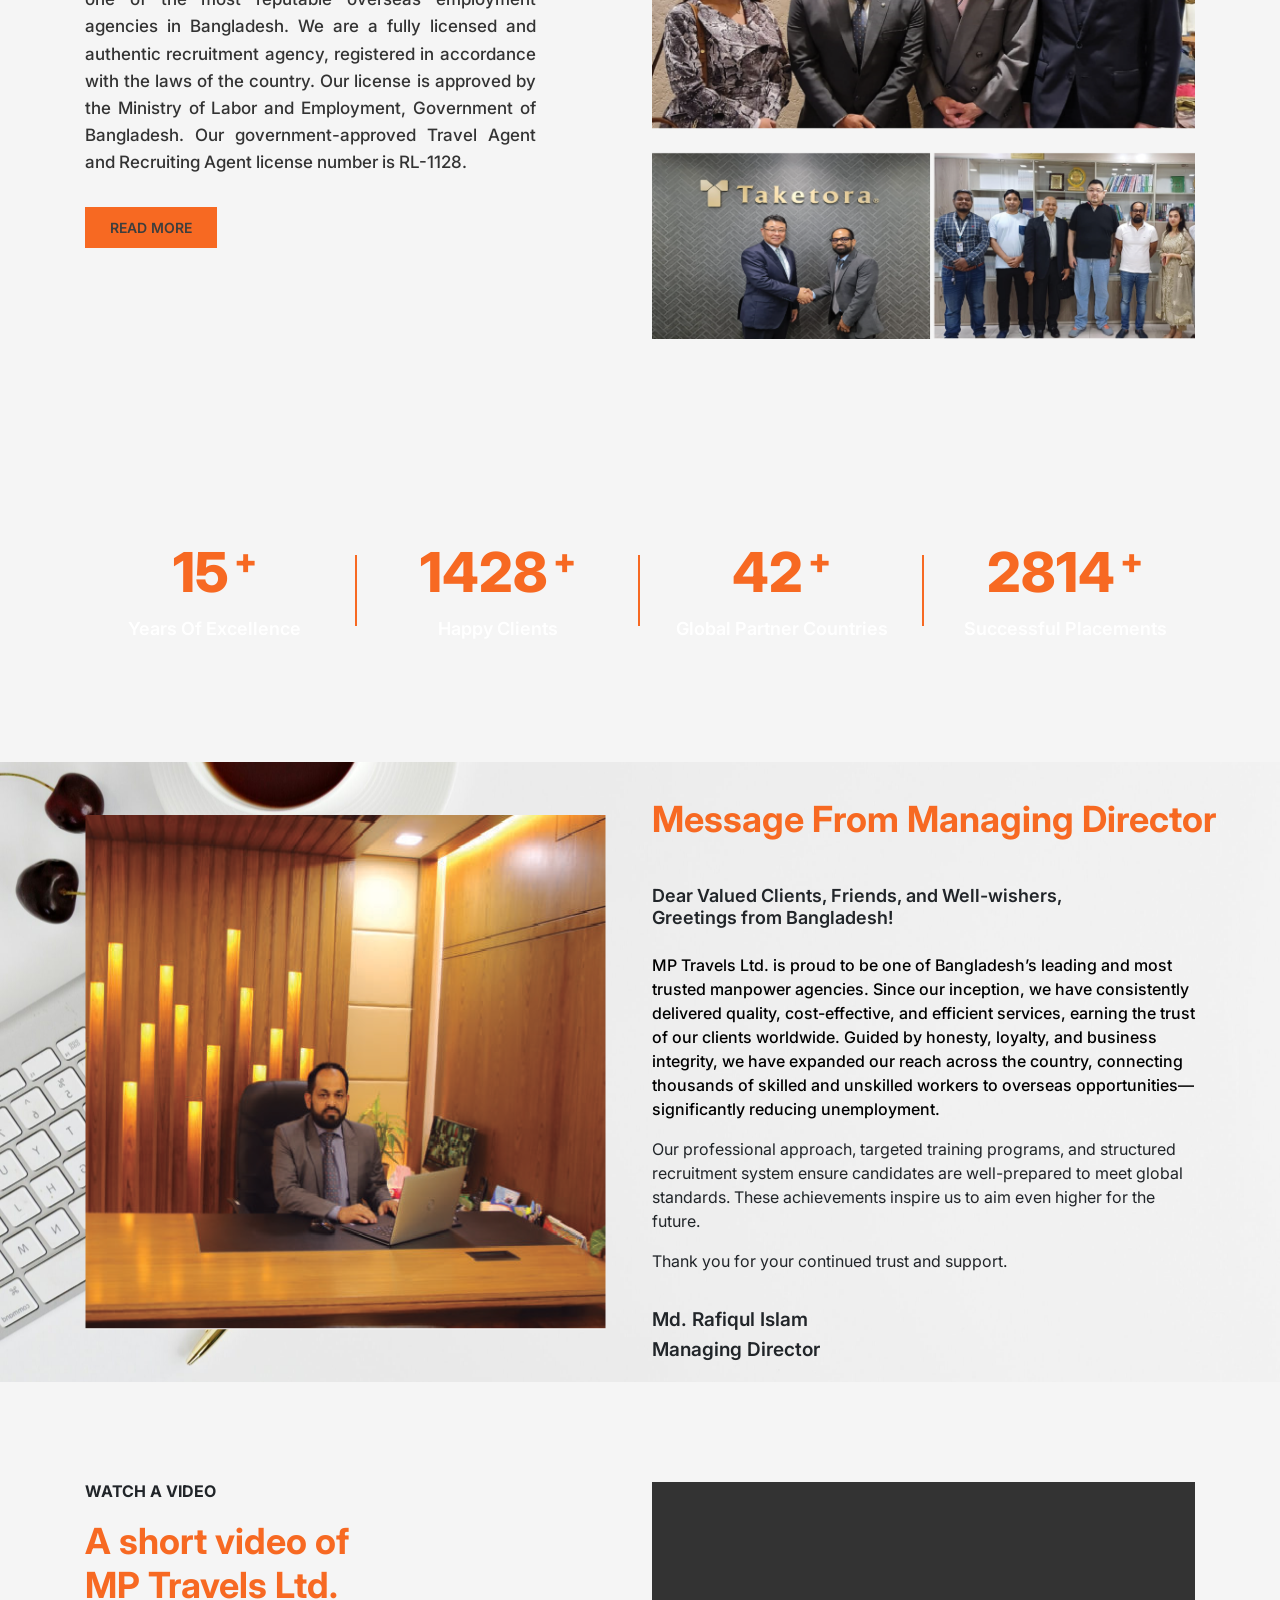
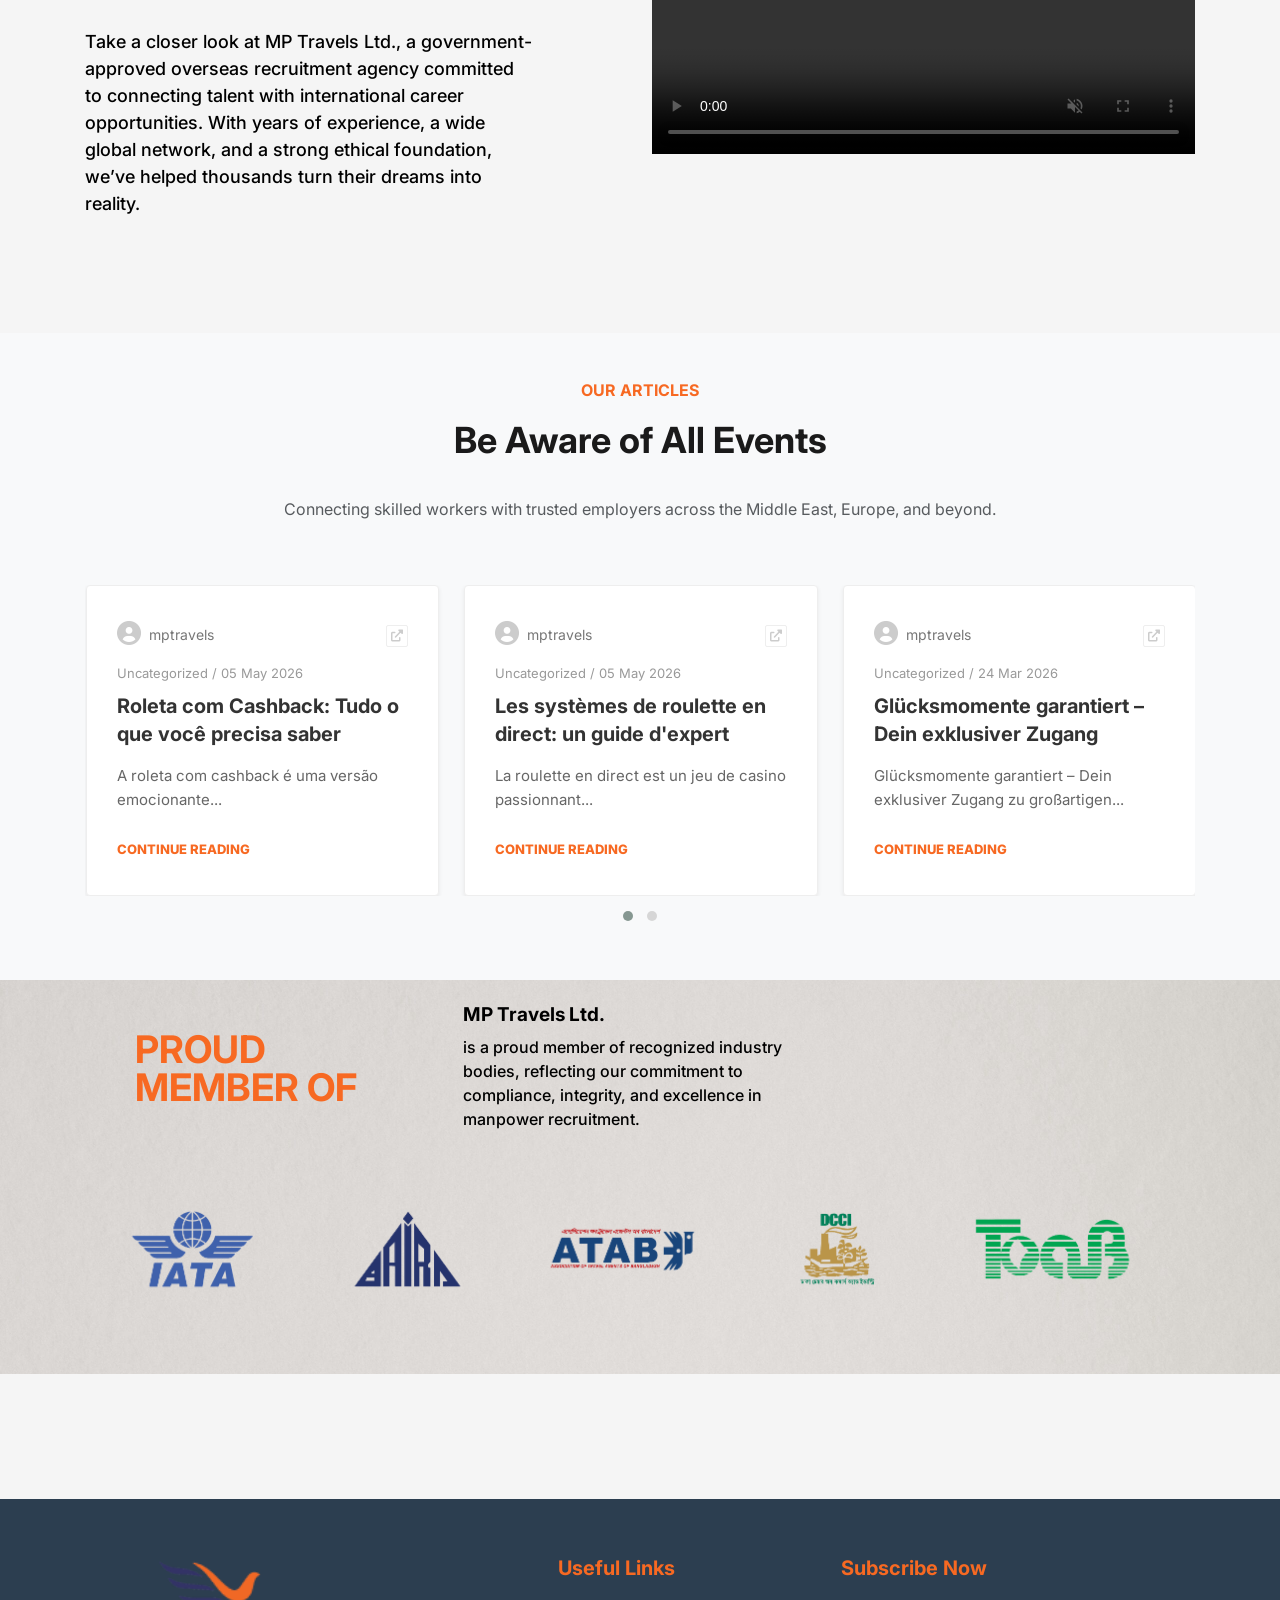
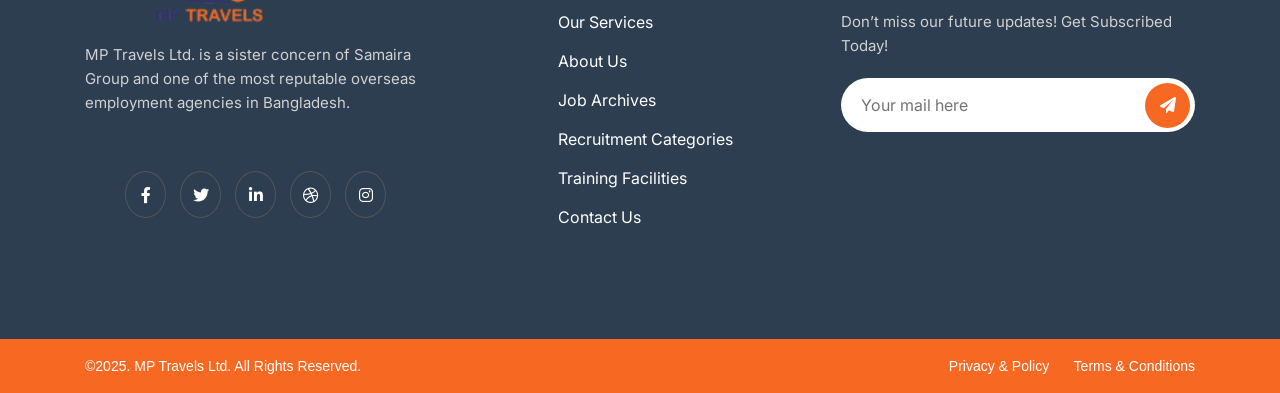
==== commit ff949cb9: "second commit" ====
--- a/index.html
+++ b/index.html
@@ -8,6 +8,7 @@
       <link rel="stylesheet" href="https://cdnjs.cloudflare.com/ajax/libs/OwlCarousel2/2.3.4/assets/owl.carousel.min.css">
       <link rel="stylesheet" href="https://cdnjs.cloudflare.com/ajax/libs/OwlCarousel2/2.3.4/assets/owl.theme.default.min.css">
       <link rel="stylesheet" type="text/css" href="style.css">
+      <link rel="stylesheet" type="text/css" href="responsive.css">
       <link rel="stylesheet" href="https://cdnjs.cloudflare.com/ajax/libs/font-awesome/6.0.0/css/all.min.css">
       <link rel="preconnect" href="https://fonts.googleapis.com">
       <link rel="preconnect" href="https://fonts.gstatic.com" crossorigin>
@@ -39,7 +40,7 @@
                                  <li><a class="dropdown-item" href="#">Training Facilities</a></li>
                               </ul>
                            </li>
-                           <li><a href="#">jobs</a></li>
+                           <li><a href="job.html">jobs</a></li>
                            <li><a href="#">about us</a></li>
                            <li><a href="contact.html">contact us</a></li>
                         </ul>
--- a/style.css
+++ b/style.css
@@ -166,7 +166,7 @@
 }
 
 /* --- Responsive --- */
-@media (max-width: 1200px) {
+/*@media (max-width: 1200px) {
     .nev-bar ul li {
         margin: 0 5px;
     }
@@ -177,7 +177,7 @@
         max-width: 130px;
     }
 }
-
+*/
 
 .carousel-item {
 	height: 100vh; 
@@ -1105,3 +1105,631 @@
 .last-gap{
 	height: 100px;
 }
+
+/*/job page /*/
+
+.bg-col{
+    background-color: white;
+}
+ .header {
+    position: relative !important;
+    background-color: #ffffff !important;
+}
+
+.header .header-top {
+    padding: 15px 0;
+}
+.job-gap{
+    height: 50px;
+}
+.search-section-wrapper {
+    padding: 20px 0;
+    font-family: Arial, sans-serif;
+}
+
+.container {
+    max-width: 1140px;
+    margin: 0 auto;
+    padding: 0 15px;
+}
+
+.job-title-1  {
+    text-decoration: none;
+    font-size: 24px;
+    font-weight: bold;
+    color: #ef6825;
+    pointer-events: none;
+}
+
+
+
+.search-box {
+    background-color: #f2f2f2; 
+    padding: 30px 27px;
+    border-radius: 2px;
+}
+
+.custom-input {
+    width: 86%;
+    height: 45px;
+    border: 1px solid #e0e0e0;
+    padding: 10px 15px;
+    font-size: 14px;
+    color: #6c757d;
+    box-sizing: border-box; 
+    display: block;
+    margin-bottom: 15px;
+    box-shadow: 0 -5px 10px rgba(0, 0, 0, 0.05);
+}
+
+.custom-input:focus {
+    border-color: #f16e2d;
+    outline: none;
+}
+.search-box input{
+    background-color: #f2f2f2;
+}
+
+.btn-container {
+    display: flex;
+}
+
+.custom-search-btn {
+    background-color: #f16e2d;
+    color: white;
+    border: none;
+    height: 45px;
+    width: 220px; 
+    cursor: pointer;
+    font-size: 18px;
+    transition: 0.3s;
+}
+
+/* responsive */
+@media (max-width: 768px) {
+    .job-title-1 {
+        text-align: center;
+    }
+
+    .custom-search-btn {
+        width: 100%; 
+    }
+}
+
+.job-card {
+    border: 1px solid #e0e0e0;
+    padding: 25px;
+    background-color: #fff;
+    font-family: 'Segoe UI', Tahoma, Geneva, Verdana, sans-serif;
+    max-width: 1114px;
+    margin: 20px auto;
+}
+
+.job-header {
+    display: flex;
+    justify-content: space-between; 
+    align-items: flex-start;
+    margin-bottom: 15px;
+}
+
+.job-title-wrapper {
+    display: flex;
+    align-items: center;
+    gap: 15px; 
+}
+
+.company-logo {
+    width: 65px;
+    height: 65px;
+    background-color: #f5f5f5;
+    border: 1px solid #ddd;
+    display: flex;
+    justify-content: center;
+    align-items: center;
+    overflow: hidden;
+}
+.job-info-title{
+    font-size: 24px;
+    font-weight: bold;
+    margin-bottom: 20px;
+    color: #f16e2d;
+}
+.company-logo img {
+    max-width: 80%; 
+    height: auto;
+}
+
+.job-info-title {
+    text-decoration: none;
+    color: #f16e2d; 
+    font-size: 20px;
+    font-weight: 700;
+    margin: 0;
+}
+.job-info-title:hover {
+    color: #f16e2d; 
+}
+
+.posted-date {
+    color: #f16e2d;
+    font-size: 14px;
+    white-space: nowrap; 
+}
+
+.posted-date i {
+    color: #333;
+    margin-right: 5px;
+}
+
+.job-body {
+    margin-top: 10px;
+    margin-bottom: 20px;
+}
+
+.job-info {
+    font-size: 15px;
+    color: #6c757d;
+    line-height: 1.6;
+    margin: 0;
+    text-align: justify; 
+}
+
+.job-info {
+    color: #6c757d;
+}
+
+.job-footer {
+    display: flex;
+    gap: 10px;
+    justify-content: flex-start; 
+}
+
+.btn-orange {
+    background-color: #f16e2d;
+    color: white;
+    border: none;
+    padding: 10px 20px;
+    font-size: 13px;
+    font-weight: 600;
+    border-radius: 2px;
+    cursor: pointer;
+    text-transform: uppercase;
+    transition: background 0.3s ease;
+}
+
+.btn-orange:hover {
+    background-color: #d95d1f;
+}
+
+@media (max-width: 768px) {
+    .job-header {
+        flex-direction: column;
+        gap: 10px;
+    }
+    
+    .posted-date {
+        align-self: flex-start;
+    }
+
+    .job-footer {
+        flex-direction: column; 
+    }
+
+    .btn-orange {
+        width: 100%;
+    }
+}
+
+.job-info-wrapper {
+    padding: 60px 0;
+    background-color: #ffffff;
+    font-family: 'Arial', sans-serif;
+}
+
+.job-container {
+    max-width: 1140px;
+    margin: 0 auto;
+    padding: 0 15px;
+}
+
+.job-detail-box {
+    background: #fff;
+    border-radius: 8px;
+}
+
+.main-job-head {
+    font-size: 32px;
+    font-weight: 700;
+    color: #333333;
+    margin-bottom: 25px;
+}
+
+.job-status-bar {
+    display: flex;
+    align-items: center;
+    gap: 15px;
+    margin-bottom: 30px;
+}
+
+.brand-logo-frame {
+    width: 70px;
+    height: 70px;
+    background-color: #f8f8f8;
+    border: 1px solid #eeeeee;
+    display: flex;
+    align-items: center;
+    justify-content: center;
+    padding: 5px;
+}
+
+.brand-logo-frame img {
+    max-width: 100%;
+    height: auto;
+}
+
+.publish-time {
+    font-size: 16px;
+    font-weight: 600;
+    color: #ff6600; 
+    margin: 0 auto;
+}
+
+.publish-time i {
+    color: #333333; 
+    margin-right: 8px;
+}
+
+.job-loc-text {
+    font-size: 15px;
+  color: #666;
+  margin-bottom: -21px;
+}
+
+.sub-head-text {
+    font-size: 15px;
+    font-weight: 700;
+    color: #666;
+    margin-top: 30px;
+    margin-bottom: 12px;
+}
+
+.desc-para {
+    font-size: 16px;
+    color: #666;
+    line-height: 1.8;
+}
+
+.custom-req-list {
+    list-style: none;
+    padding: 0;
+    margin: 0;
+}
+
+.custom-req-list li {
+    font-size: 16px;
+    color: #555;
+    margin-bottom: 12px;
+    display: flex;
+    align-items: flex-start;
+}
+
+.custom-req-list li i {
+    color: #ff6600; 
+    margin-right: 12px;
+    margin-top: 4px;
+    font-size: 18px;
+}
+
+/* --- responsive--- */
+@media (max-width: 768px) {
+    .main-job-head {
+        font-size: 26px;
+    }
+    
+    .job-status-bar {
+        flex-direction: column;
+        align-items: flex-start;
+        gap: 10px;
+    }
+
+    .brand-logo-frame {
+        width: 60px;
+        height: 60px;
+    }
+}
+
+.job-apply-area {
+ padding: 0 0; 
+ background: #fff; 
+ font-family: 'Open Sans', sans-serif; 
+}
+.job-container { 
+    max-width: 850px; 
+    margin: 0 auto; 
+    padding: 0 15px; 
+}
+.form-main-title { 
+    color: #f36c21; 
+    font-size: 26px; 
+    margin-bottom: 35px; 
+    font-weight: bold; 
+}
+
+.row-layout { 
+    display: flex; 
+    align-items: center; 
+    margin-bottom: 22px; 
+    gap: 25px; 
+}
+.row-layout label { 
+    width: 150px; 
+    font-weight: 700; 
+    font-size: 15px; 
+    color: #333; 
+}
+.red-star { 
+    color: red; 
+    margin-left: 2px; 
+}
+
+.row-layout input[type="text"], 
+.row-layout input[type="email"], 
+.row-layout textarea {
+    flex: 1; 
+    padding: 10px 15px; 
+    border: 1px solid #ced4da; 
+    border-radius: 4px; 
+    outline: none; 
+    font-size: 14px;
+}
+
+.combined-input-box { 
+    flex: 1; 
+    display: flex;
+    align-items: center; 
+    border: 1px solid #ced4da; 
+    border-radius: 4px; 
+    height: 45px; 
+    background: #fff; 
+    overflow: visible;
+}
+.flag-selection-area { 
+    position: relative; 
+    height: 100%; 
+    padding: 0 12px; 
+    border-right: 1px solid #ced4da; 
+    cursor: pointer; 
+    display: flex; 
+    align-items: center; 
+    background: #fdfdfd;
+}
+.current-flag { 
+    display: flex; 
+    align-items: center; 
+    gap: 8px;
+ }
+.all-country-list { 
+    display: none; 
+    position: absolute; 
+    top: 46px; 
+    left: -1px; 
+    width: 260px;
+     background: #fff; 
+     border: 1px solid #ccc; 
+     z-index: 999; 
+     list-style: none; 
+     padding: 0; 
+     box-shadow: 0 4px 10px rgba(0,0,0,0.1);
+}
+.all-country-list li {
+ padding: 10px 15px; 
+ display: flex; 
+ align-items: center; 
+ gap: 12px; 
+ font-size: 14px; 
+ cursor: pointer;
+  }
+.all-country-list li:hover { 
+    background: #f8f9fa;
+ }
+.inner-phone-field {
+ border: none !important; 
+ width: 100%; 
+ height: 100%;
+  padding: 0 15px !important; 
+  outline: none; 
+}
+
+.resume-upload-box { 
+    flex: 1;
+     display: flex; 
+     align-items: center; 
+     justify-content: space-between; 
+     border: 1px solid #ced4da; 
+     border-radius: 4px; 
+     height: 45px; 
+     padding: 0 5px 0 15px; 
+     background: #fff;
+}
+.custom-browse-btn { 
+    background: #f36c21; 
+    color: #fff; 
+    padding: 7px 22px;
+     border-radius: 4px; 
+     cursor: pointer; 
+     font-size: 14px; 
+     font-weight: 600;
+}
+#fileNameText {
+     color: #6c757d; 
+    font-size: 14px; 
+}
+
+.bottom-form-actions { 
+    display: flex; 
+    justify-content: space-between; 
+    margin-top: 40px;
+ }
+.close-form-btn {
+ padding: 10px 35px; 
+ border: 1px solid #999; 
+ background: #fff; cursor: pointer; 
+ border-radius: 2px;
+ }
+.submit-form-btn {
+ padding: 2px 55px; 
+ background: #f36c21; 
+ color: #fff;
+  border: none; 
+  border-radius: 4px; 
+  font-weight: bold; 
+  cursor: pointer; 
+  box-shadow: 0 2px 5px rgba(243, 108, 33, 0.3); 
+}
+.operators-gap{
+    height: 80px;
+}
+
+@media (max-width: 768px) {
+    .row-layout { 
+        flex-direction: column; 
+        align-items: flex-start; 
+        gap: 8px; 
+    }
+    .row-layout label { 
+        width: 100%; 
+    }
+    .bottom-form-actions { 
+        flex-direction: column-reverse; 
+        gap: 15px;
+     }
+    .submit-form-btn, .close-form-btn { 
+        width: 100%;
+     }
+}
+
+
+
+.job-apply-modal-content {
+    background: #fff;
+    padding: 30px;
+    border-radius: 10px;
+    box-shadow: 0 5px 25px rgba(0,0,0,0.1);
+}
+
+.job-title-main {
+    font-size: 28px;
+    font-weight: 800;
+    color: #333;
+}
+
+.posted-date {
+    color: #f36c21;
+    font-weight: 600;
+}
+
+.btn-close-custom {
+    background: #eee;
+    border: none;
+    border-radius: 50%;
+    width: 35px;
+    height: 35px;
+    font-weight: bold;
+    color: #888;
+}
+
+.job-requirements-list {
+    list-style: none;
+    padding-left: 0;
+}
+
+.job-requirements-list li {
+    color: #555;
+    margin-bottom: 5px;
+}
+
+.job-requirements-list i {
+    color: #f36c21;
+    margin-right: 8px;
+}
+
+.apply-title {
+    color: #f36c21;
+    font-weight: 700;
+    margin-bottom: 25px;
+}
+
+/* ইনপুট ফিল্ড স্টাইল */
+.form-label-custom {
+    font-weight: 700;
+    color: #333;
+}
+
+.form-control-custom {
+    border: 1px solid #ddd;
+    border-radius: 5px;
+    padding: 10px 15px;
+    width: 100%;
+}
+
+.phone-input-group {
+    display: flex;
+    border: 1px solid #ddd;
+    border-radius: 5px;
+    overflow: hidden;
+}
+
+.flag-box {
+    padding: 10px;
+    background: #f9f9f9;
+    border-right: 1px solid #ddd;
+    display: flex;
+    align-items: center;
+}
+
+.phone-field {
+    border: none !important;
+}
+
+.upload-wrapper {
+    display: flex;
+    justify-content: space-between;
+    align-items: center;
+    border: 1px solid #ddd;
+    border-radius: 5px;
+    padding: 5px 5px 5px 15px;
+}
+
+.browse-btn {
+    background: #f36c21;
+    color: #fff;
+    padding: 8px 25px;
+    border-radius: 4px;
+    cursor: pointer;
+    font-weight: 600;
+    margin-bottom: 0;
+}
+
+.form-footer-buttons {
+    display: flex;
+    justify-content: space-between;
+    margin-top: 20px;
+}
+
+.btn-cancel {
+    background: #fff;
+    border: 1px solid #ccc;
+    padding: 10px 35px;
+    border-radius: 5px;
+    font-weight: 600;
+}
+
+.btn-submit-job {
+    background: #f36c21;
+    color: #fff;
+    border: none;
+    padding: 10px 50px;
+    border-radius: 5px;
+    font-weight: 700;
+}
+
--- a/responsive.css
+++ b/responsive.css
@@ -0,0 +1,289 @@
+/*/1024px/*/
+img {
+    max-width: 100%;
+    height: auto;
+}
+
+body {
+    overflow-x: hidden;
+}
+
+@media (max-width: 1199px) {
+    .nev-bar ul li {
+        margin: 0 5px !important;
+    }
+    
+    .nev-bar ul li a {
+        font-size: 11px !important;
+    }
+
+    .icon-number p {
+        margin-left: -70px !important; 
+    }
+}
+
+@media (max-width: 991px) {
+    .header {
+        position: relative !important;
+        background-color: #ffffff !important;
+    }
+
+    .header-top .row {
+        flex-wrap: wrap !important; 
+        justify-content: center;
+    }
+
+    .logo, .nev-bar, .icon-number, .group_section {
+        width: 100% !important;
+        text-align: center;
+        justify-content: center;
+        margin-bottom: 20px;
+    }
+
+    .icon-number p {
+        margin: 5px 0 0 0 !important;
+        position: static !important;
+        text-align: center;
+    }
+
+    .slider-title, .slider-title-2, .slider-title-3 {
+        font-size: 2.5rem !important;
+        text-align: center;
+    }
+}
+
+@media (max-width: 767px) {
+
+    .nev-bar ul {
+        flex-direction: column !important;
+        width: 100%;
+        padding: 0 !important;
+    }
+
+    .nev-bar ul li {
+        width: 100%;
+        margin: 0 !important;
+        border-bottom: 1px solid #eee;
+    }
+
+    .nev-bar ul li a {
+        padding: 12px 0 !important;
+        display: block;
+    }
+
+    .carousel-item {
+        height: 55vh !important;
+        min-height: 320px;
+    }
+
+    .slider-caption-box {
+        text-align: center !important;
+    }
+
+    .feature-section .col-sm-4 {
+        margin-bottom: 30px;
+        border-right: none !important;
+        border-bottom: 1px solid #ddd;
+    }
+    .clint-section .col-sm-3 {
+        width: 100% !important;
+        margin-bottom: 25px;
+        border-bottom: 1px solid rgba(247, 105, 34, 0.2);
+    }
+
+    .clint-section .col-sm-3::after {
+        display: none !important; 
+    }
+    .footer-bottom .text-start, 
+    .footer-bottom .text-end {
+        text-align: center !important;
+        margin-bottom: 15px;
+    }
+}
+
+@media (max-width: 480px) {
+    .logo img {
+        max-width: 120px;
+    }
+
+    .slider-title {
+        font-size: 1.8rem !important;
+    }
+    
+    .group_section a {
+        padding: 10px 20px !important;
+    }
+}
+
+/*/ 768px /*/
+
+@media (max-width: 768px) {
+    .header-top .row {
+        flex-direction: column !important; 
+        text-align: center !important;
+    }
+
+    .logo {
+        margin-bottom: 20px !important;
+    }
+    .nev-bar {
+        width: 100% !important;
+        margin-bottom: 15px !important;
+    }
+
+    .nev-bar ul {
+        flex-direction: column !important;
+        padding: 0 !important;
+    }
+
+    .nev-bar ul li {
+        width: 100%;
+        border-bottom: 1px solid #f0f0f0;
+        margin: 0 !important;
+    }
+
+    .nev-bar ul li a {
+        padding: 12px 0 !important;
+        font-size: 14px !important;
+    }
+
+    .icon-number {
+        justify-content: center !important;
+        margin: 15px 0 !important;
+        position: relative;
+    }
+
+    .icon-number p {
+        margin: 5px 0 0 0 !important; 
+        position: static !important;
+    }
+
+    .message-section .row {
+        flex-direction: column !important;
+    }
+
+    .message-section .col-sm-6 {
+        width: 100% !important;
+    }
+
+    .message-section img {
+        max-width: 100% !important;
+        height: auto !important;
+        margin-bottom: 25px !important;
+    }
+
+    .message-text {
+        text-align: center !important;
+        padding: 0 10px;
+    }
+
+    .message-text h2 {
+        font-size: 26px !important;
+    }
+
+    .feature-section .col-sm-4, 
+    .clint-section .col-sm-3 {
+        width: 100% !important;
+        margin-bottom: 30px;
+        border-right: none !important;
+        border-bottom: 1px solid #ddd;
+        padding-bottom: 20px;
+    }
+
+    .footer-bottom .text-start, 
+    .footer-bottom .text-end {
+        text-align: center !important;
+        margin-bottom: 10px;
+    }
+}
+
+/*/ 425px /*/
+
+/* ================================================================
+   MOBILE VIEW (425px Width - Large Phones)
+   ================================================================ */
+
+@media (max-width: 425px) {
+    /* ১. হেডার ও লোগো ফিক্স */
+    .header-top {
+        padding: 10px 0 !important;
+    }
+
+    .logo img {
+        max-width: 110px !important; /* লোগো আরও ছোট করা হলো */
+        margin-bottom: 15px;
+    }
+
+    /* ২. মেনুবার (লোগোর নিচে সুন্দর শারি বদ্ধ বাটন) */
+    .nev-bar {
+        width: 100% !important;
+    }
+
+    .nev-bar ul {
+        flex-direction: column !important;
+        padding: 0 !important;
+    }
+
+    .nev-bar ul li {
+        width: 100% !important;
+        margin: 0 !important;
+        border-bottom: 1px solid #eeeeee;
+    }
+
+    .nev-bar ul li a {
+        padding: 10px 0 !important;
+        font-size: 13px !important;
+        text-align: center;
+    }
+
+    /* ৩. কল আইকন ও নম্বর (পিসির নেগেটিভ মার্জিন রিসেট) */
+    .icon-number {
+        flex-direction: column !important;
+        margin: 15px 0 !important;
+        gap: 5px;
+    }
+
+    .icon-number p {
+        margin: 0 !important; /* পিসির -96px মার্জিন এখানে ০ করা হয়েছে */
+        position: static !important;
+        font-size: 13px;
+    }
+
+    .icon-number a {
+        font-size: 14px !important;
+    }
+
+    /* ৪. সামাইরা গ্রুপ বাটন */
+    .group_section {
+        width: 100% !important;
+        display: flex;
+        justify-content: center;
+    }
+
+    .group_section a {
+        padding: 10px 25px !important;
+        font-size: 12px !important;
+        width: auto !important;
+    }
+
+    /* ৫. মেসেজ সেকশন (MD Message) ফিক্স */
+    .message-section img {
+        max-width: 100% !important;
+        margin-bottom: 20px !important;
+    }
+
+    .message-text h2 {
+        font-size: 22px !important;
+        line-height: 1.3 !important;
+    }
+
+    .message-text p {
+        font-size: 14px !important;
+        text-align: left !important; /* মোবাইলে পড়া সহজ হবে */
+    }
+
+    /* ৬. ফুটার */
+    .footer-bottom {
+        text-align: center !important;
+    }
+}
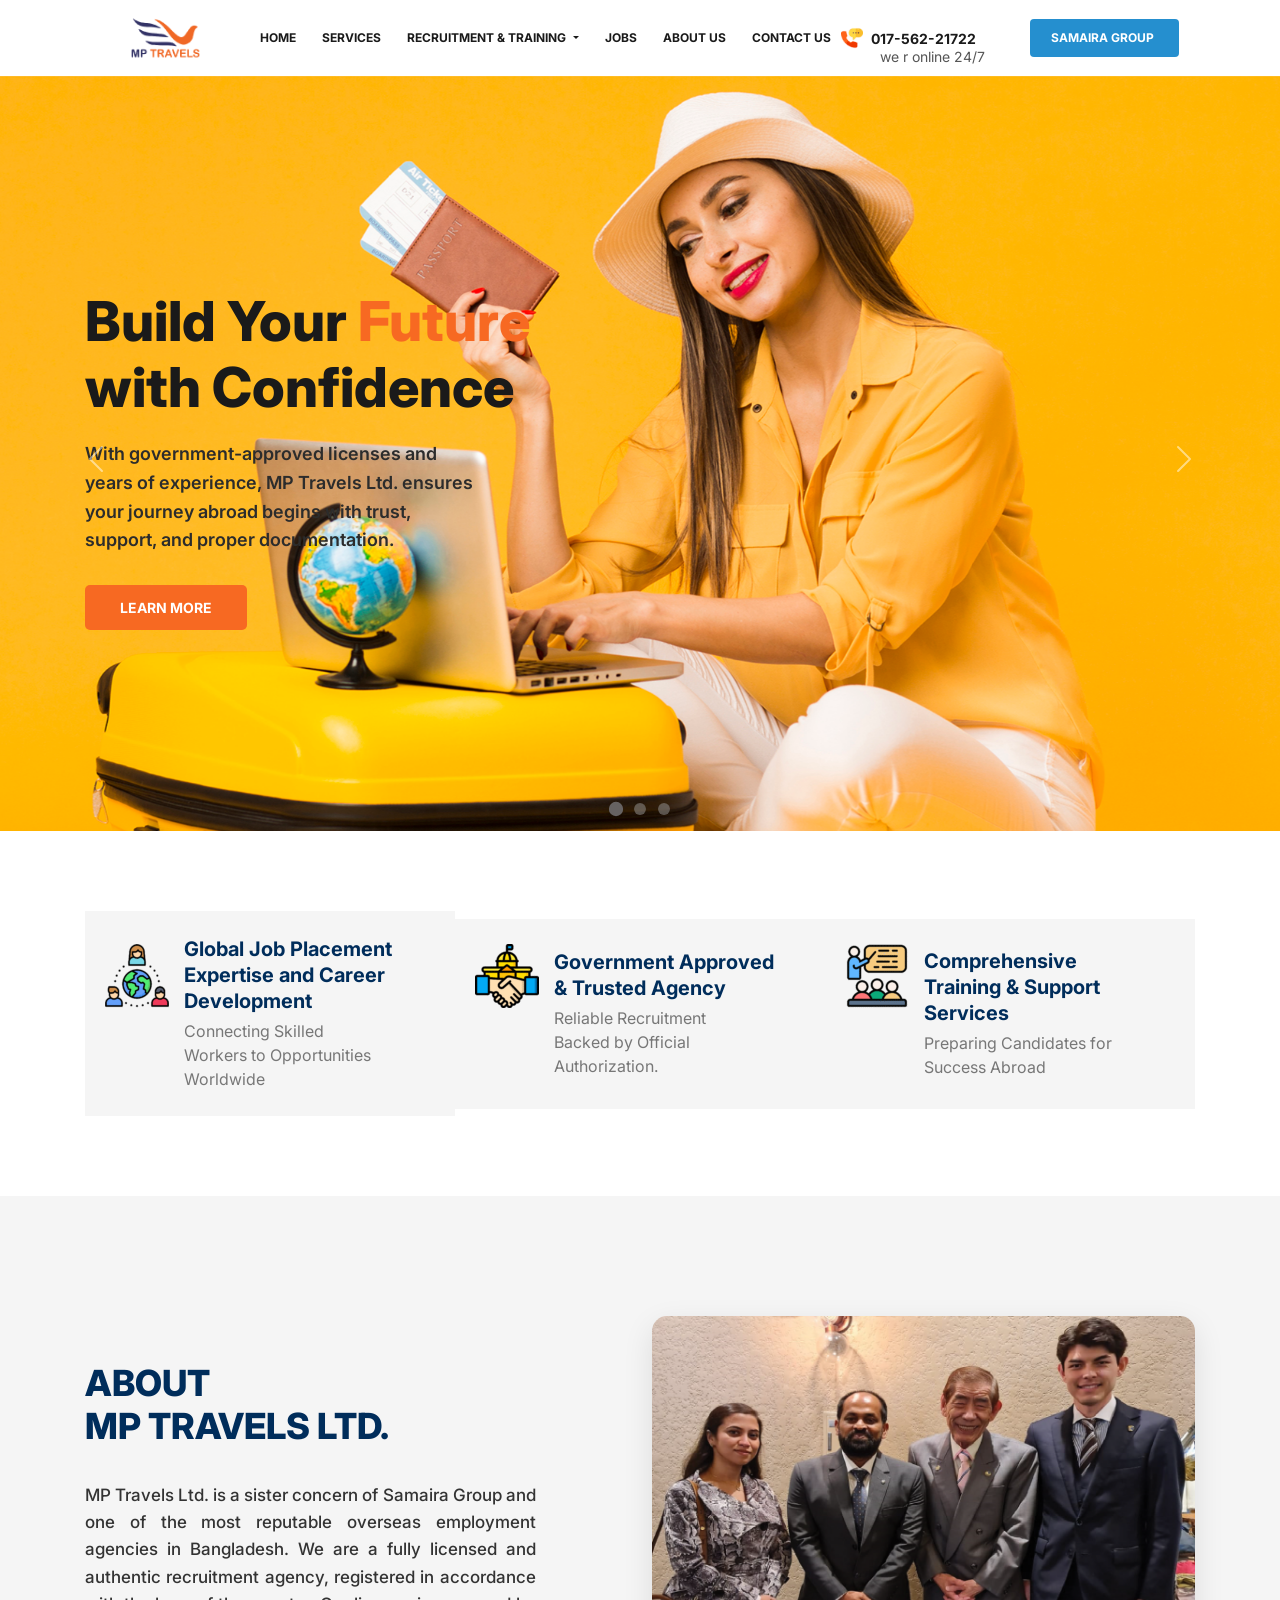
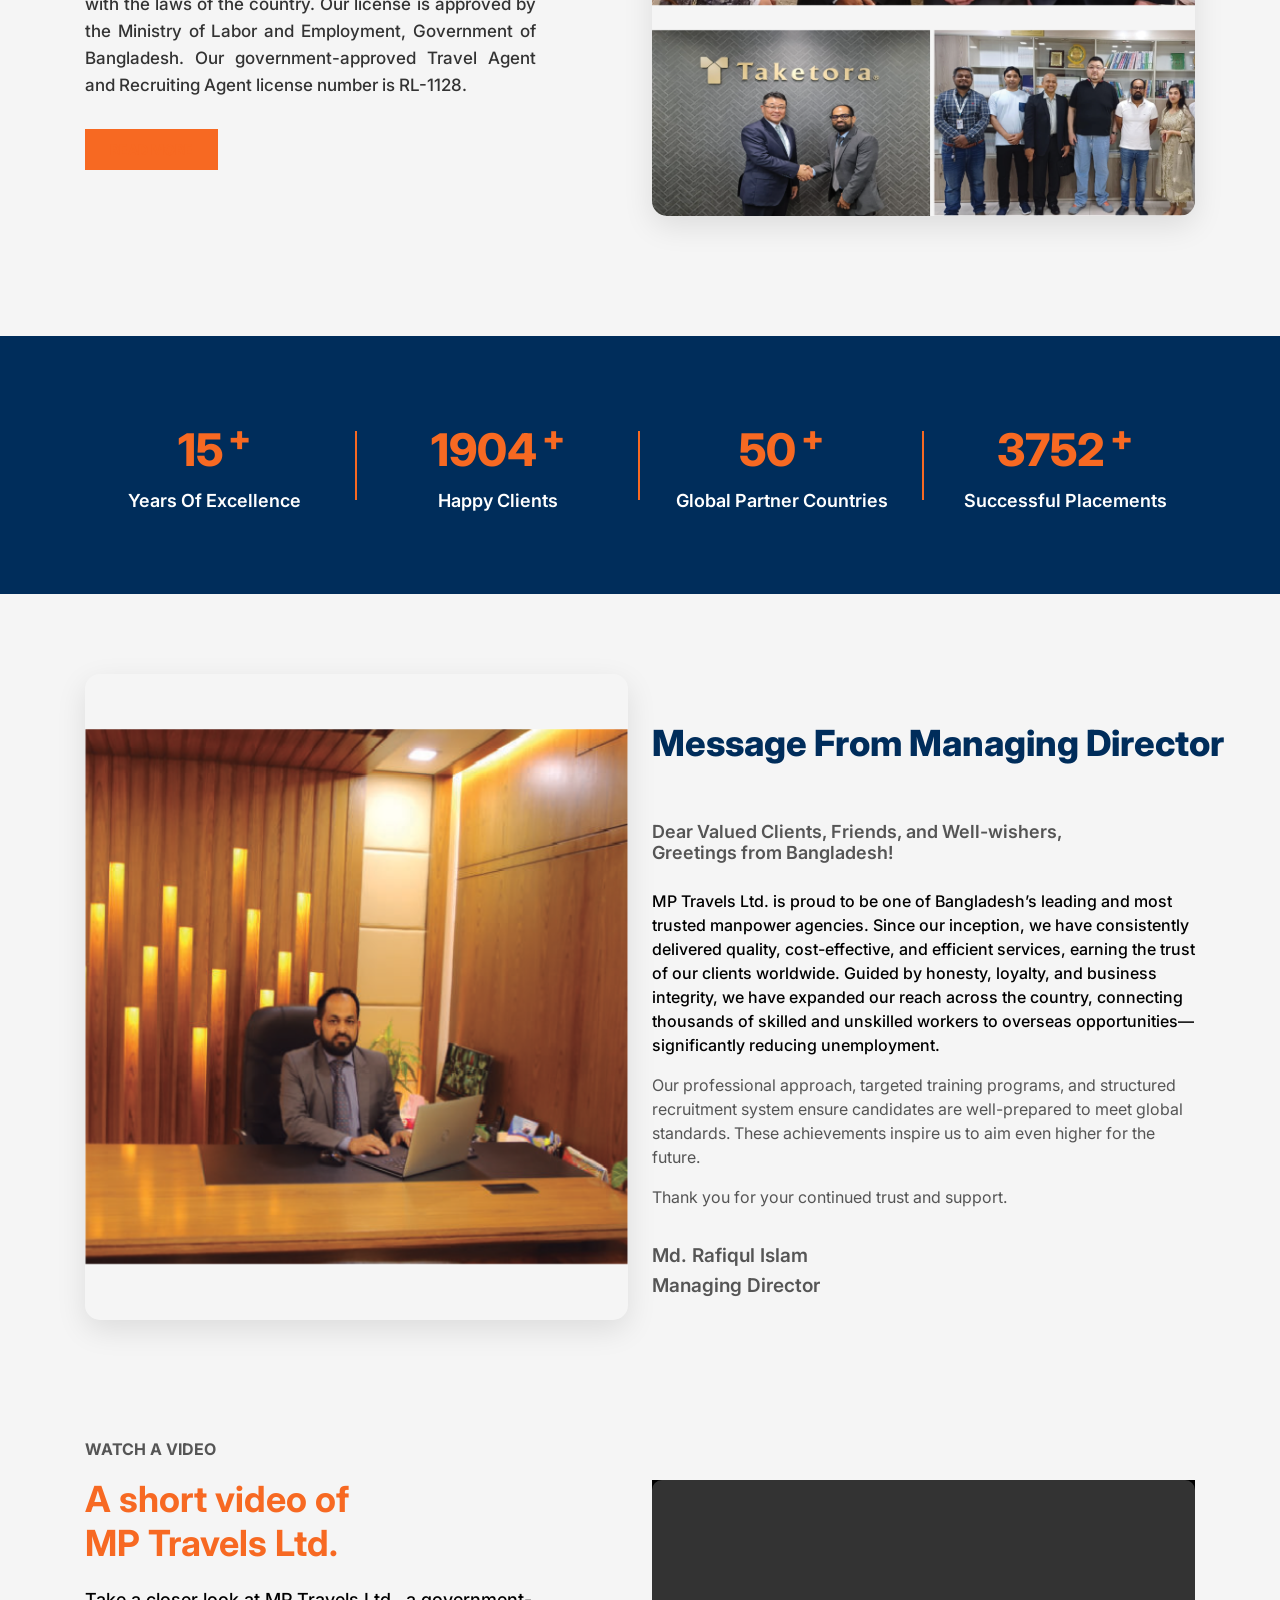
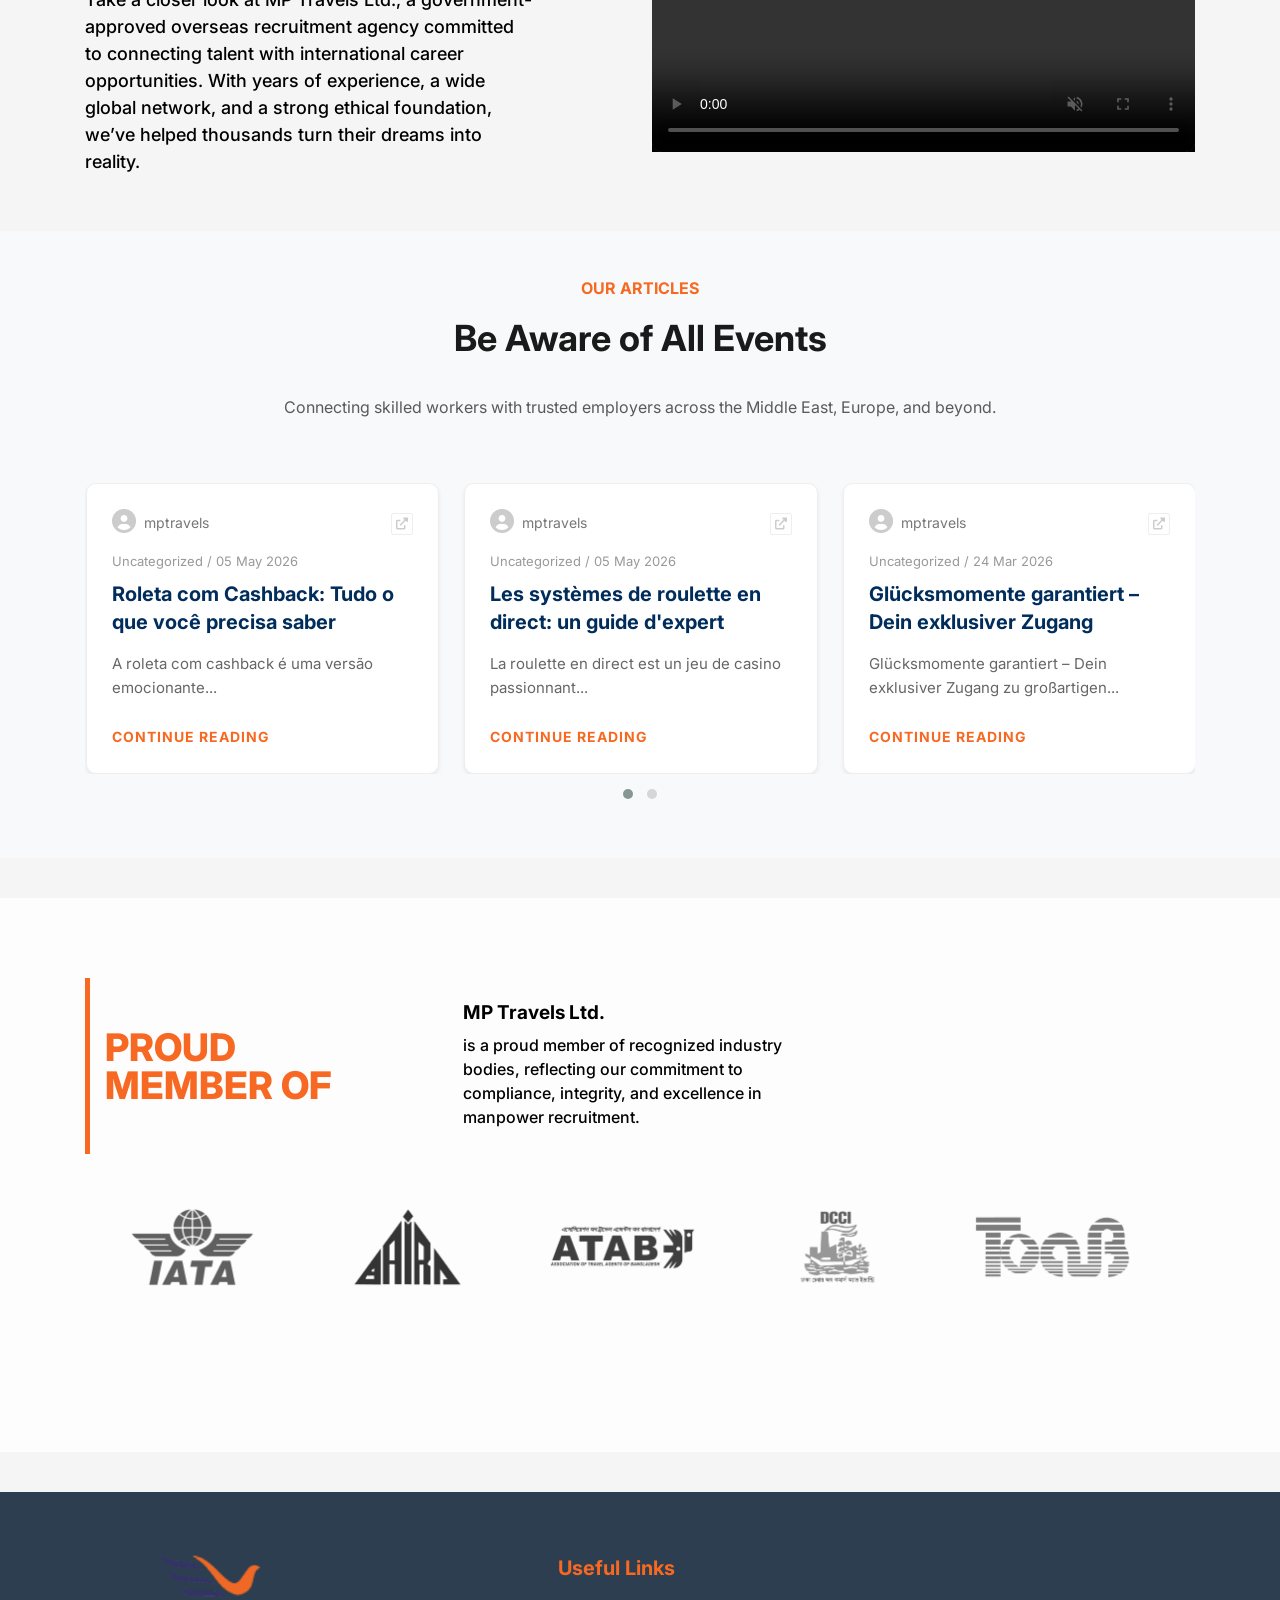
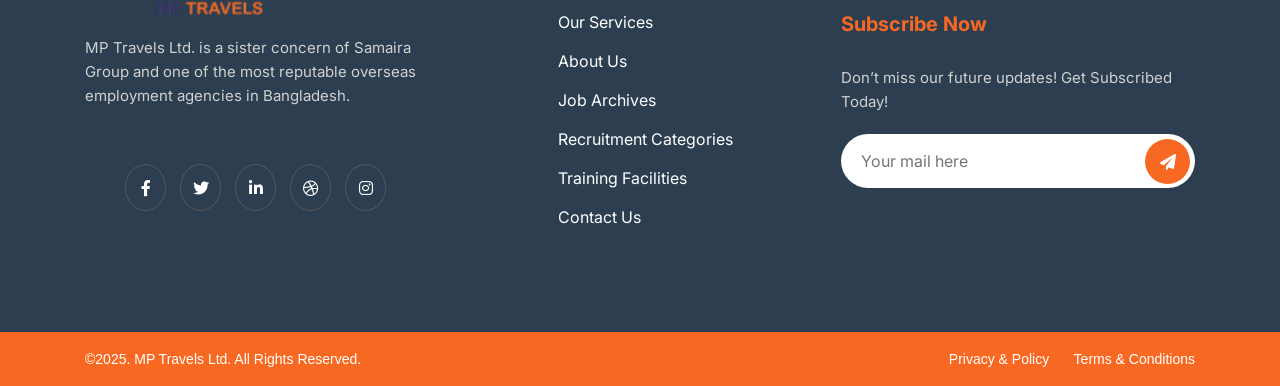
==== commit ba2924e1: "added all travel site pages" ====
--- a/index.html
+++ b/index.html
@@ -7,8 +7,8 @@
       <link href="https://cdn.jsdelivr.net/npm/bootstrap@5.0.2/dist/css/bootstrap.min.css" rel="stylesheet" integrity="sha384-EVSTQN3/azprG1Anm3QDgpJLIm9Nao0Yz1ztcQTwFspd3yD65VohhpuuCOmLASjC" crossorigin="anonymous">
       <link rel="stylesheet" href="https://cdnjs.cloudflare.com/ajax/libs/OwlCarousel2/2.3.4/assets/owl.carousel.min.css">
       <link rel="stylesheet" href="https://cdnjs.cloudflare.com/ajax/libs/OwlCarousel2/2.3.4/assets/owl.theme.default.min.css">
-      <link rel="stylesheet" type="text/css" href="style.css">
-      <link rel="stylesheet" type="text/css" href="responsive.css">
+      <link rel="stylesheet" type="text/css" href="css/style.css">
+      <link rel="stylesheet" type="text/css" href="css/responsive.css">
       <link rel="stylesheet" href="https://cdnjs.cloudflare.com/ajax/libs/font-awesome/6.0.0/css/all.min.css">
       <link rel="preconnect" href="https://fonts.googleapis.com">
       <link rel="preconnect" href="https://fonts.gstatic.com" crossorigin>
@@ -34,14 +34,14 @@
                               RECRUITMENT & TRAINING
                               </a>
                               <ul class="dropdown-menu" aria-labelledby="recruitmentDropdown">
-                                 <li><a class="dropdown-item" href="#">Recruitment Criteria</a></li>
-                                 <li><a class="dropdown-item" href="#">Recruitment Process</a></li>
-                                 <li><a class="dropdown-item" href="#">Recruitment Categories</a></li>
-                                 <li><a class="dropdown-item" href="#">Training Facilities</a></li>
+                                 <li><a class="dropdown-item" href="RECRUITMENT_CRITERIA.html">Recruitment Criteria</a></li>
+                                 <li><a class="dropdown-item" href="RECRUITMENT_PROCESS.html">Recruitment Process</a></li>
+                                 <li><a class="dropdown-item" href="CATEGORIES.html">Recruitment Categories</a></li>
+                                 <li><a class="dropdown-item" href="tranning.html">Training Facilities</a></li>
                               </ul>
                            </li>
                            <li><a href="job.html">jobs</a></li>
-                           <li><a href="#">about us</a></li>
+                           <li><a href="about.html">about us</a></li>
                            <li><a href="contact.html">contact us</a></li>
                         </ul>
                      </div>
@@ -361,12 +361,12 @@
                <div class="col-md-3 mb-4 offset-md-1">
                   <h5 class="footer-top-title">Useful Links</h5>
                   <ul class="list-unstyled footer-top-links">
-                     <li><a href="#">Our Services</a></li>
-                     <li><a href="#">About Us</a></li>
-                     <li><a href="#">Job Archives</a></li>
-                     <li><a href="#">Recruitment Categories</a></li>
-                     <li><a href="#">Training Facilities</a></li>
-                     <li><a href="#">Contact Us</a></li>
+                     <li><a href="service.html">Our Services</a></li>
+                     <li><a href="about.html">About Us</a></li>
+                     <li><a href="job.html">Job Archives</a></li>
+                     <li><a href="RECRUITMENT_CRITERIA.html">Recruitment Categories</a></li>
+                     <li><a href="tranning.html">Training Facilities</a></li>
+                     <li><a href="contact.html">Contact Us</a></li>
                   </ul>
                </div>
                <div class="col-md-4 mb-4">
--- a/css/style.css
+++ b/css/style.css
@@ -0,0 +1,2419 @@
+body {
+    margin: 0;
+    padding: 0;
+    overflow-x: hidden;
+    background-color: #f5f5f5;
+    font-family: 'Inter', sans-serif;
+}
+h1, h2, h3, h4 {
+    font-family: 'Inter', sans-serif;
+}
+.header {
+    position: absolute;
+    top: 0;
+    left: 0;
+    width: 100%;
+    background-color: transparent;
+    transition: background-color 0.4s ease, padding 0.4s ease;
+    z-index: 1050;
+}
+
+.header.scrolled {
+    position: fixed !important;
+    background-color: #ffffff !important;
+    box-shadow: 0px 4px 15px rgba(0, 0, 0, 0.08);
+}
+
+.header-top {
+    padding: 25px 0;
+    transition: padding 0.4s ease;
+}
+
+.header.scrolled .header-top {
+    padding: 10px 0;
+}
+.header-top .row {
+    display: flex;
+    align-items: center;
+    justify-content: space-between;
+    flex-wrap: nowrap !important; 
+}
+
+/* Logo */
+.logo img {
+    width: 100%;
+    max-width: 160px;
+    cursor: pointer;
+}
+
+.nev-bar {
+    flex-grow: 1;
+}
+
+.nev-bar ul {
+    list-style-type: none;
+    text-transform: uppercase;
+    font-size: 12px;
+    margin: 0;
+    padding: 0;
+    display: flex;
+    justify-content: center; 
+    align-items: center;
+}
+
+.nev-bar ul li {
+    margin: 0 10px;
+    position: relative;
+    white-space: nowrap; 
+}
+
+.nev-bar ul li a {
+    text-decoration: none;
+    color: #1a1a1a;
+    transition: color 0.3s ease;
+    font-weight: 700;
+    display: block;
+    padding: 10px 3px;
+}
+.nev-bar a:hover{
+	color: #f76922;;
+}
+.nev-bar .dropdown-menu {
+    display: block !important;
+    position: absolute;
+    top: 100%;
+    left: 0;
+    min-width: 230px;
+    background: #ffffff;
+    border: none;
+    border-top: 3px solid #f76922;
+    box-shadow: 0 8px 20px rgba(0,0,0,0.15);
+    visibility: hidden;
+    opacity: 0;
+    transform: translateY(15px);
+    transition: all 0.3s ease-in-out;
+    z-index: 9999;
+}
+
+.nev-bar li.dropdown:hover .dropdown-menu {
+    visibility: visible;
+    opacity: 1;
+    transform: translateY(0);
+}
+
+.dropdown-item {
+    text-transform: capitalize;
+    font-size: 14px;
+    padding: 10px 20px !important;
+    color: #333 !important;
+    font-weight: 500 !important;
+}
+
+.dropdown-item:hover {
+    background-color: #f8f9fa;
+    color: #f76922 !important;
+}
+
+.icon-number {
+    display: flex;
+    align-items: center;
+    margin-right: 15px;
+    white-space: nowrap;
+}
+
+.icon-number img {
+    width: 22px;
+    height: 22px;
+    margin-right: 8px;
+}
+
+.icon-number a {
+    color: #1a1a1a;
+    text-decoration: none;
+    font-weight: 700;
+    font-size: 14px;
+    display: block;
+}
+
+.icon-number p {
+   font-size: 14px;
+  line-height: 1;
+  margin-bottom: -38px;
+  margin-right: ;
+  margin-left: -96px;
+}
+
+.group_section {
+    width: 90%;
+}
+
+.group_section a {
+	padding: 10px 21px;
+  	min-height: 36px;
+  	font-size: 12px;
+    text-decoration: none;
+    color: white !important;
+    font-weight: bold;
+    background-color: #258fcf;
+    text-transform: uppercase;
+    border-radius: 4px;
+    transition: background-color 0.3s ease;
+    display: block;
+}
+
+.group_section a:hover {
+    background-color: #1c6fa3;
+}
+
+/* --- Responsive --- */
+/*@media (max-width: 1200px) {
+    .nev-bar ul li {
+        margin: 0 5px;
+    }
+    .nev-bar ul li a {
+        font-size: 11px;
+    }
+    .logo img {
+        max-width: 130px;
+    }
+}
+*/
+
+.carousel-item {
+	height: 100vh; 
+	min-height: 600px;
+	background-size: cover;
+	background-position: center center;
+	background-repeat: no-repeat;
+}
+
+.slider-1 { background-image: url(../images/woman-planning-trip-laptop-while-holding-plane-tickets-passport.jpg); }
+.slider-2 { background-image: url(../images/high-angle-passport-tickets-arrangement.jpg); }
+.slider-3 { background-image: url(../images/top-view-tourist-objects-frame-with-copy-space.jpg); }
+
+.slider-caption-box {
+	text-align: left;
+	width: 100%;
+}
+
+.slider-title, 
+.slider-title-2, 
+.slider-title-3 {
+	font-size: 3.8rem;   
+	font-weight: 800;
+	color: #1a1a1a;
+	line-height: 1.15;
+	margin-bottom: 20px; 
+}
+
+.slider-desc {
+	font-size: 16px;
+	color: #2c2c2c; 
+	line-height: 1.6;
+	font-weight: 600;
+	margin-bottom: 30px; 
+	width: 57%;
+}
+
+.btn-learn-more {
+	display: inline-block;
+	background-color: #f76922; 
+	color: white !important;
+	text-decoration: none;
+	padding: 12px 32px;
+	font-size: 14px;
+	font-weight: 700;
+	text-transform: uppercase;
+	border-radius: 4px; 
+	transition: background-color 0.3s ease, transform 0.2s ease;
+}
+
+.btn-learn-more:hover {
+	background-color: #d95316; 
+	transform: translateY(-2px);
+}
+
+.orange-text { color: #f76922; }
+.red-text { color: #dc3545; }
+.blue-text { color: #258fcf; }
+
+.carousel-indicators button {
+    width: 12px !important;
+    height: 12px !important;
+    border-radius: 50% !important;
+    background-color: #999 !important;
+    border: none;
+    margin: 0 6px !important;
+    opacity: 0.4;
+    transition: all 0.3s ease;
+}
+
+.carousel-indicators .active {
+    background-color: #666262 !important;
+    opacity: 1 !important;
+    transform: scale(1.2);
+}
+
+.slider-caption-box .slider-title,
+.slider-caption-box .slider-title-2,
+.slider-caption-box .slider-title-3,
+.slider-caption-box .slider-desc,
+.slider-caption-box .btn-learn-more {
+    opacity: 0;
+    transform: translateY(40px);
+    will-change: transform, opacity;
+}
+
+.carousel-item.active .slider-caption-box .slider-title,
+.carousel-item.active .slider-caption-box .slider-title-2,
+.carousel-item.active .slider-caption-box .slider-title-3 {
+    opacity: 1 !important;
+    transform: translateY(0) !important;
+    transition: transform 0.7s cubic-bezier(0.25, 0.46, 0.45, 0.94), opacity 0.7s ease-out;
+    transition-delay: 0.2s;
+}
+
+.carousel-item.active .slider-caption-box .slider-desc {
+    opacity: 1 !important;
+    transform: translateY(0) !important;
+    transition: transform 0.7s cubic-bezier(0.25, 0.46, 0.45, 0.94), opacity 0.7s ease-out;
+    transition-delay: 0.5s;
+}
+
+.carousel-item.active .slider-caption-box .btn-learn-more {
+    opacity: 1 !important;
+    transform: translateY(0) !important;
+    transition: transform 0.7s cubic-bezier(0.25, 0.46, 0.45, 0.94), opacity 0.7s ease-out;
+    transition-delay: 0.8s;
+}
+
+.carousel-item:not(.active) .slider-caption-box .slider-title,
+.carousel-item:not(.active) .slider-caption-box .slider-title-2,
+.carousel-item:not(.active) .slider-caption-box .slider-title-3,
+.carousel-item:not(.active) .slider-caption-box .slider-desc,
+.carousel-item:not(.active) .slider-caption-box .btn-learn-more {
+    opacity: 0;
+    /*transform: translateY(40px);*/
+    transition: none !important;
+}
+.slider-gap{
+	height: 100px;
+}
+
+.feature-section .row {
+    display: flex;
+    margin: 0; 
+    overflow: hidden; 
+}
+
+.feature-section .col-sm-4 {
+    display: flex !important;
+    align-items: center; 
+    padding: 25px 20px !important;
+    background-color: #f5f5f5;
+    transition: all 0.3s ease;
+    text-decoration: none !important;
+}
+
+.feature-section .col-sm-4:last-child {
+    border-right: none;
+}
+
+.feature-icon {
+    flex-shrink: 0;
+    margin-right: 15px;
+    height: 140px;
+}
+
+.feature-icon img {
+    width: 60px;
+    height: auto;
+}
+
+.feature-content-1, .feature-content-2, .feature-content-3 {
+    margin: 0 !important;
+    padding: 0 !important;
+}
+
+.feature-content-1 h3 {
+    font-weight: 700;
+  	margin-bottom: 5px;
+  	color: #1a1a1a;
+  	line-height: 1.3;
+  	width: 119%;
+  	font-size: 22px;
+}
+
+.feature-content-1 p {
+    font-size: 16px;
+  	color: #777;
+  	margin: 0;
+  	width: 77%;
+}
+
+.feature-content-2 h3 {
+    font-weight: 700;
+  	margin-bottom: 5px;
+  	color: #1a1a1a;
+  	line-height: 1.3;
+  	width: 88%;
+  	font-size: 22px;
+}
+
+.feature-content-2 p {
+    font-size: 16px;
+  	color: #777;
+  	margin: 0;
+  	width: 82%;
+}
+
+.feature-content-3 h3 {
+    font-weight: 700;
+  	margin-bottom: 5px;
+  	color: #1a1a1a;
+  	line-height: 1.3;
+  	width: 84%;
+  	font-size: 22px;
+}
+
+.feature-content-3 p {
+    font-size: 16px;
+  	color: #777;
+  	margin: 0;
+  	width: 79%;
+}
+
+.feature-section .col-sm-4 a{
+	text-decoration: none;
+}
+
+.feature-section .col-sm-4:hover {
+    background-color: #f76922 !important; 
+    /*transform: translateY(-5px);*/ 
+}
+
+.feature-section .col-sm-4:hover h3,
+.feature-section .col-sm-4:hover p {
+    color: #ffffff !important;
+}
+
+.feature-section-gap{
+	height: 150px;
+}
+
+.e-con-inner{
+	display: flex;
+	height: 120px;
+}
+
+.e-con-inner h2{
+	color: #f76922;
+	font-weight: 900;
+	font-size: 36px;
+}
+
+.text-align p{
+	color: #333;           
+    font-size: 17px;       
+    font-weight: 500;    
+    line-height: 1.6;      
+    width: 83%;           
+    margin-bottom: 30px;   
+    text-align: justify;
+}
+
+.read-more{
+	display: inline-block;
+	background-color: #f76922; ;
+	padding: 10px 25px;
+	font-size: 14px;
+	font-weight: 600;
+}
+.read-more a{
+	text-decoration: none;
+	color: #3e3e3d;
+}
+
+.e-con-image img{
+	width: 100%;
+	max-width: 100%;
+	height: 500px;
+}
+.e-con-inner-gap{
+	height: 80px;
+}
+.clint-section{
+	background-image: linear-gradient(rgba(11, 13, 57, 0.7), rgba(11, 13, 57, 0.7)), url('images/world-global-cartography-globalization-earth-international-concept.jpg');
+	background-repeat: no-repeat;
+	background-size: cover;
+	background-position: bottom right;
+	background-attachment: fixed;
+    padding: 100px 0;
+    text-align: center;
+}
+
+.clint-section .col-sm-3 {
+    position: relative;
+    padding: 20px;
+}
+
+.clint-section .col-sm-3:not(:last-child)::after {
+    content: '';
+    position: absolute;
+    right: 0;
+    top: 25%;
+    height: 50%;
+    width: 2px;
+    background-color: #f76922;
+}
+
+.counter {
+    font-size: 55px;
+    font-weight: 800;
+    color: #f76922;
+    margin-bottom: 10px;
+    display: block;
+}
+
+.counter::after {
+    content: '+';
+    font-size: 35px;
+    margin-left: 5px;
+    vertical-align: super;
+}
+
+.clint-section p {
+    font-size: 18px;
+    font-weight: 600;
+    color: #ffffff;
+    margin: 0;
+    text-transform: capitalize;
+}
+
+/*/responsive-section/*/
+
+@media (max-width: 576px) {
+    .clint-section .col-sm-3::after {
+        display: none;
+    }
+    .counter {
+        font-size: 40px;
+    }
+}
+
+
+.massanging-section{
+	background-image: url(images/leone-venter-VieM9BdZKFo-unsplash-scaled-e1754557189104.jpg);
+	background-repeat: no-repeat;
+	background-size: cover;
+	background-position: center;
+}
+.right-content .text-content{
+	width: 100%;
+	max-width: 100%;
+}
+.right-content h2{
+	color: #f76922;
+	font-weight: 700;
+	font-size: 36px;
+	width: 119%;
+	line-height: 115px;
+}
+
+.text-content h5{
+	font-size: 18px;
+	font-weight: 600;
+	height: 60px;
+}
+
+.text-content .text-1{
+	color: #000;
+	font-weight: 500;
+}
+.text-content .text-3{
+	height: 40px;
+}
+
+.text-content .text-4{
+	line-height: 30px;
+	font-weight: 600;
+	font-size: 19px;
+}
+
+.director-gap{
+	height: 100px;
+}
+
+.vedio-tittle h6{
+	font-weight: 700;
+	height: 30px;
+}
+
+.vedio-tittle h2{
+	color: #f76922;
+	font-weight: 700;
+	font-size: 36px;
+	height: 100px;
+}
+
+.vedio-tittle p{
+	color: #000;
+  	width: 83%;
+  	font-weight: 500;
+  	font-size: 18px;
+}
+.video-wrapper {
+    overflow: hidden;
+    background: #000;
+}
+
+.video-wrapper video {
+    display: block;
+    outline: none;
+    width: 100%;
+    height: 100%;
+}
+
+.vedio-gap{
+	height: 100px;
+}
+
+.text-article h6{
+	text-align: center;
+	font-weight: 700;
+	color: #000;
+	height: 30px;
+}
+
+.text-article h2{
+	text-align: center;
+	color: #f76922;
+	font-weight: 700;
+	font-size: 36px;
+	height: 70px;
+}
+
+.text-article p{
+	color: gray;
+	text-align: center;
+	height: 40px;
+}
+
+
+.article-card {
+    background: #fff;
+    padding: 35px 30px;
+    border: 1px solid #eee;
+    border-radius: 4px;
+    transition: all 0.3s ease;
+    height: 100%;
+    cursor: pointer;
+}
+
+.article-card:hover {
+    transform: translateY(-5px);
+    box-shadow: 0 10px 30px rgba(0,0,0,0.08) !important;
+}
+
+.user-avatar i { font-size: 24px; color: #ccc; }
+.user-id { font-size: 14px; color: #777; }
+.export-icon i { font-size: 12px; color: #ccc; border: 1px solid #eee; padding: 4px; border-radius: 2px; }
+
+.cat-date { font-size: 13px; color: #999; }
+.article-title { font-size: 20px; font-weight: 700; color: #333; line-height: 1.4; min-height: 56px; }
+.article-desc { font-size: 15px; color: #666; line-height: 1.6; }
+
+.read-more-btn {
+    color: #f76922;
+    font-weight: 800;
+    font-size: 13px;
+    text-decoration: none;
+    text-transform: uppercase;
+}
+
+.industies-section {
+    background-image: url(images/annie-spratt-BcGoZXjyPzA-unsplash-scaled.jpg);
+    background-size: cover;
+  	background-repeat: no-repeat;
+}
+
+.member-tittle h2 {
+    font-size: 32px;
+    margin-bottom: 0;
+}
+
+.industies-section {
+    background-image: url(images/annie-spratt-BcGoZXjyPzA-unsplash-scaled.jpg);
+
+}
+
+.proud-title {
+    color: #f76922;
+    font-weight: 700;
+    font-size: 38px;
+    line-height: 1;
+    margin: 0;
+    padding: 50px;
+}
+
+.company-name {
+    font-weight: 700;
+    color: #000;
+    font-size: 19px;
+    margin-bottom: 8px;
+}
+
+.description {
+    color: #000;
+    font-size: 16px;
+    line-height: 1.5;
+    font-weight: 500;
+    margin: 0;
+    width: 50%;
+}
+
+.logo-slider .item {
+    display: flex;
+    justify-content: center;
+    align-items: center;
+    height: 90px;
+    margin-bottom: 80px;
+    cursor: pointer;
+}
+
+.logo-slider .item img {
+    max-width: 215px !important;
+    width: auto !important;
+    height: auto;
+    opacity: 0.8;
+}
+.logo-slider.owl-theme .owl-dots, 
+.logo-slider.owl-theme .owl-nav {
+    display: none !important;
+}
+
+.industrial-logo-gap{
+	height: 125px;
+}
+.footer-top-section {
+    background-color: #2c3e50; 
+    color: #ffffff;
+    padding: 57px 0;
+}
+
+
+.footer-top-title {
+    color: #f76922; 
+    font-weight: bold;
+    margin-bottom: 30px;
+    font-size: 20px;
+}
+
+.footer-top-text {
+    font-size: 15px;
+    line-height: 1.6;
+    color: #d1d1d1;
+}
+.footer-logo img{
+	max-width: 100%;
+	width: 70%;
+	cursor: pointer;
+}
+
+.footer-top-links li {
+    margin-bottom: 15px;
+}
+
+.footer-top-links li a {
+    color: #ffffff;
+    text-decoration: none;
+    transition: 0.3s;
+}
+.social-icons {
+	padding: 40px;
+}
+
+.social-icons a {
+	width: 41px;
+  	height: 47px;
+    display: inline-flex;
+    align-items: center;
+    justify-content: center;
+    border: 1px solid #555;
+    border-radius: 50%;
+    color: #fff;
+    margin-right: 10px;
+    text-decoration: none;
+    transition: 0.3s;
+}
+
+.social-icons a:hover {
+    background-color: gray;
+}
+
+.subscribe-form {
+    position: relative;
+    margin-top: 20px;
+}
+
+.subscribe-form input {
+    width: 100%;
+    padding: 15px 20px;
+    border-radius: 30px;
+    border: none;
+    outline: none;
+}
+
+.subscribe-form button {
+    position: absolute;
+    right: 5px;
+    top: 5px;
+    background-color: #f76922;
+    color: white;
+    border: none;
+    width: 45px;
+    height: 45px;
+    border-radius: 50%;
+    cursor: pointer;
+}
+
+.footer-bottom {
+    background-color: #f76922; 
+    padding: 15px 0;
+    color: #ffffff;
+    font-family: sans-serif;
+}
+
+.copyright-text {
+    font-size: 14px;
+}
+
+.bottom-links a {
+    color: #ffffff;
+    text-decoration: none;
+    font-size: 14px;
+    margin-left: 20px; 
+}
+
+.bottom-links a:hover {
+    opacity: 0.8;
+}
+
+/*/ responsive/*/
+
+@media (max-width: 576px) {
+    .text-start, .text-end {
+        text-align: center !important;
+    }
+    .bottom-links {
+        margin-top: 10px;
+    }
+}
+
+/*/service page/*/
+
+.service-page .header {
+    position: relative !important;
+    background-color: #ffffff !important;
+    box-shadow: 0px 4px 15px rgba(0, 0, 0, 0.08);
+}
+
+.service-page .header-top {
+    padding: 15px 0;
+}
+.service-page .nev-bar a:hover{
+	color: #f76922;;
+}
+.service-gap{
+	height: 100px;
+}
+
+.section-title-box {
+    display: flex;
+    align-items: center;
+    margin-bottom: 30px;
+}
+.display-title {
+    font-size: 35px;
+    font-weight: 600;
+    color: #1a1a1a; 
+    display: flex;
+    align-items: center;
+    text-transform: uppercase;
+}
+.blue-bar {
+    display: inline-block;
+    width: 50px; 
+    height: 4px; 
+    background-color: black; 
+    margin-right: 15px; 
+}
+
+
+.text-orange {
+    color: #f76922; 
+    margin-right: 10px;
+}
+
+/*/ responsive /*/
+
+@media (max-width: 576px) {
+    .display-title {
+        font-size: 24px;
+    }
+    .blue-bar {
+        width: 35px;
+    }
+}
+.service-page .header.scrolled {
+    position: fixed !important;
+}
+
+.text-orange {
+    color: #f76922;
+}
+
+.service-card {
+    background: #fff;
+    border: 1px solid #eee;
+    border-radius: 4px;
+    overflow: hidden; 
+    box-shadow: 0 4px 10px rgba(0,0,0,0.05);
+    height: 100%;
+    transition: 0.3s;
+}
+
+.service-card .img-box {
+    overflow: hidden; 
+    height: 250px;   
+}
+
+.service-card .img-box img {
+    width: 100%;
+    height: 100%;
+    object-fit: cover; 
+    transition: transform 0.5s ease; 
+}
+
+.service-card:hover .img-box img {
+    transform: scale(1.1); 
+}
+.service-card .content-box {    
+    padding: 25px; 
+    text-align: left; 
+}
+
+.service-card .content-box h3 {
+    font-size: 20px;
+    margin-bottom: 15px;
+    font-weight: 700;
+}
+.service-card .content-box h3:hover{
+	color: black;
+}
+
+.service-card .content-box p {
+    font-size: 15px;
+    line-height: 1.6;
+    color: #666;
+    margin: 0; 
+}
+.service-card-gap{
+	height: 30px;
+}
+
+/*/ contact page /*/
+
+.contact-page .header {
+    position: relative !important;
+    background-color: #ffffff !important;
+    box-shadow: 0px 4px 15px rgba(0, 0, 0, 0.08);
+}
+
+.contact-page .header-top {
+    padding: 15px 0;
+}
+.contact-page .nev-bar a:hover{
+	color: #f76922;;
+}
+.contact-us-section{
+	background-color: black;
+	padding: 50px;
+}
+.contact-tittle h1{
+	text-align: center;
+	color: white;
+	font-size: 68px;
+	font-weight: 800;
+}
+.contact-tittle p{
+	text-align: center;
+	color: white;
+	font-size: 15px;
+}
+.contact-tittle p a{
+	text-decoration: none;
+	color: white;
+}
+.contact-tittle p a:hover{
+	color: gray;
+	 transition: 0.3s;
+}
+.contact-gap{
+	height: 170px;
+}
+
+.text-tittle h1{
+	text-align: center;
+	color: #121A24;
+  	font-family: "Roboto Condensed", Sans-serif;
+  	font-size: 50px;
+  	font-weight: 400;
+}
+.text-tittle span{
+	font-weight: 600;
+}
+.contact-para{
+	max-width: 600px;
+    margin: 0 auto;  
+    text-align: center; 
+    margin-top: 15px
+}
+.contact-para p{
+	color: #616161;
+    font-family: "Roboto", Sans-serif;
+    font-size: 16px;
+    font-weight: 400;
+    line-height: 1.6;
+
+}
+.text-gap{
+	height: 30px;
+}
+.contact-form-box {
+    max-width: 94%;
+    background-color: #F7F7F7;
+    padding: 40px 30px;
+}
+
+.input-group {
+    margin-bottom: 20px;
+}
+
+.input-group label {
+    display: block;
+    font-size: 18px;
+    color: #1a1a1a;
+    margin-bottom: 8px;
+    font-weight: 500;
+}
+
+.input-group input, 
+.input-group textarea {
+    width: 100%;
+    padding: 12px 15px;
+    border: 1px solid #ddd; 
+    background-color: #ffffff;
+    font-size: 16px;
+    transition: border-color 0.3s ease;
+}
+
+.input-group input:focus, 
+.input-group textarea:focus {
+    outline: none;
+    border-color: #f76922;
+}
+.contact-form-box .input-group input:hover, 
+.contact-form-box .input-group textarea:hover {
+    border-color: #1a1a1a; 
+}
+.input-group textarea {
+    resize: none; 
+}
+
+.submit-btn {
+    background-color: black; 
+    color: #fff;
+    padding: 12px 60px;
+    border: none;
+    font-weight: 600;
+    text-transform: uppercase;
+    cursor: pointer;
+    transition: 0.3s;
+}
+
+.submit-btn:hover {
+    background-color: #4d68ff; 
+}
+
+.map-container {
+    width: 100%;
+    height: 600px; 
+    border: 1px solid #eee;
+    overflow: hidden;
+    position: relative;
+}
+
+.map-container iframe {
+    width: 100%;
+    height: 100% !important; 
+    display: block;
+}
+
+/*/ responsive/*/
+@media (max-width: 768px) {
+    .map-container {
+        height: 400px;
+    }
+}
+
+.info-card {
+    background-color: #f7f7f7;    
+    padding: 40px 25px;
+    height: 100%;
+    text-align: center;
+    border: 1px solid #eeeeee;
+    transition: 0.3s;
+    cursor: pointer;
+}
+
+.info-card .icon-box i {
+    font-size: 40px; 
+    color: #f76922;  
+    margin-bottom: 25px;
+    display: inline-block;
+}
+
+.info-card h3 {
+    font-size: 20px;
+    font-weight: 700;
+    color: #1a1a1a;
+    margin-bottom: 12px;
+}
+
+.info-card .divider {
+    width: 35px;
+    height: 2px;
+    margin: 0 auto 20px;
+}
+
+.info-card p {
+    font-size: 15px;
+    color: #444;
+    line-height: 1.6;
+}
+.last-gap{
+	height: 100px;
+}
+
+/*/job page /*/
+
+.bg-col{
+    background-color: white;
+}
+ .header {
+    position: relative !important;
+    background-color: #ffffff !important;
+}
+
+.header .header-top {
+    padding: 15px 0;
+}
+.job-gap{
+    height: 50px;
+}
+.search-section-wrapper {
+    padding: 20px 0;
+    font-family: Arial, sans-serif;
+}
+
+.container {
+    max-width: 1140px;
+    margin: 0 auto;
+    padding: 0 15px;
+}
+
+.job-title-1  {
+    text-decoration: none;
+    font-size: 24px;
+    font-weight: bold;
+    color: #ef6825;
+    pointer-events: none;
+}
+
+
+
+.search-box {
+    background-color: #f2f2f2; 
+    padding: 30px 27px;
+    border-radius: 2px;
+}
+
+.custom-input {
+    width: 86%;
+    height: 45px;
+    border: 1px solid #e0e0e0;
+    padding: 10px 15px;
+    font-size: 14px;
+    color: #6c757d;
+    box-sizing: border-box; 
+    display: block;
+    margin-bottom: 15px;
+    box-shadow: 0 -5px 10px rgba(0, 0, 0, 0.05);
+}
+
+.custom-input:focus {
+    border-color: #f16e2d;
+    outline: none;
+}
+.search-box input{
+    background-color: #f2f2f2;
+}
+
+.btn-container {
+    display: flex;
+}
+
+.custom-search-btn {
+    background-color: #f16e2d;
+    color: white;
+    border: none;
+    height: 45px;
+    width: 220px; 
+    cursor: pointer;
+    font-size: 18px;
+    transition: 0.3s;
+}
+
+/* responsive */
+@media (max-width: 768px) {
+    .job-title-1 {
+        text-align: center;
+    }
+
+    .custom-search-btn {
+        width: 100%; 
+    }
+}
+
+.job-card {
+    border: 1px solid #e0e0e0;
+    padding: 25px;
+    background-color: #fff;
+    font-family: 'Segoe UI', Tahoma, Geneva, Verdana, sans-serif;
+    max-width: 1114px;
+    margin: 20px auto;
+}
+
+.job-header {
+    display: flex;
+    justify-content: space-between; 
+    align-items: flex-start;
+    margin-bottom: 15px;
+}
+
+.job-title-wrapper {
+    display: flex;
+    align-items: center;
+    gap: 15px; 
+}
+
+.company-logo {
+    width: 65px;
+    height: 65px;
+    background-color: #f5f5f5;
+    border: 1px solid #ddd;
+    display: flex;
+    justify-content: center;
+    align-items: center;
+    overflow: hidden;
+}
+.job-info-title{
+    font-size: 24px;
+    font-weight: bold;
+    margin-bottom: 20px;
+    color: #f16e2d;
+}
+.company-logo img {
+    max-width: 80%; 
+    height: auto;
+}
+
+.job-info-title {
+    text-decoration: none;
+    color: #f16e2d; 
+    font-size: 20px;
+    font-weight: 700;
+    margin: 0;
+}
+.job-info-title:hover {
+    color: #f16e2d; 
+}
+
+.posted-date {
+    color: #f16e2d;
+    font-size: 14px;
+    white-space: nowrap; 
+}
+
+.posted-date i {
+    color: #333;
+    margin-right: 5px;
+}
+
+.job-body {
+    margin-top: 10px;
+    margin-bottom: 20px;
+}
+
+.job-info {
+    font-size: 15px;
+    color: #6c757d;
+    line-height: 1.6;
+    margin: 0;
+    text-align: justify; 
+}
+
+.job-info {
+    color: #6c757d;
+}
+
+.job-footer {
+    display: flex;
+    gap: 10px;
+    justify-content: flex-start; 
+}
+
+.btn-orange {
+    background-color: #f16e2d;
+    color: white;
+    border: none;
+    padding: 10px 20px;
+    font-size: 13px;
+    font-weight: 600;
+    border-radius: 2px;
+    cursor: pointer;
+    text-transform: uppercase;
+    transition: background 0.3s ease;
+}
+
+.btn-orange:hover {
+    background-color: #d95d1f;
+}
+
+@media (max-width: 768px) {
+    .job-header {
+        flex-direction: column;
+        gap: 10px;
+    }
+    
+    .posted-date {
+        align-self: flex-start;
+    }
+
+    .job-footer {
+        flex-direction: column; 
+    }
+
+    .btn-orange {
+        width: 100%;
+    }
+}
+
+.job-info-wrapper {
+    padding: 60px 0;
+    background-color: #ffffff;
+    font-family: 'Arial', sans-serif;
+}
+
+.job-container {
+    max-width: 1140px;
+    margin: 0 auto;
+    padding: 0 15px;
+}
+
+.job-detail-box {
+    background: #fff;
+    border-radius: 8px;
+}
+
+.main-job-head {
+    font-size: 32px;
+    font-weight: 700;
+    color: #333333;
+    margin-bottom: 25px;
+}
+
+.job-status-bar {
+    display: flex;
+    align-items: center;
+    gap: 15px;
+    margin-bottom: 30px;
+}
+
+.brand-logo-frame {
+    width: 70px;
+    height: 70px;
+    background-color: #f8f8f8;
+    border: 1px solid #eeeeee;
+    display: flex;
+    align-items: center;
+    justify-content: center;
+    padding: 5px;
+}
+
+.brand-logo-frame img {
+    max-width: 100%;
+    height: auto;
+}
+
+.publish-time {
+    font-size: 16px;
+    font-weight: 600;
+    color: #ff6600; 
+    margin: 0 auto;
+}
+
+.publish-time i {
+    color: #333333; 
+    margin-right: 8px;
+}
+
+.job-loc-text {
+    font-size: 15px;
+  color: #666;
+  margin-bottom: -21px;
+}
+
+.sub-head-text {
+    font-size: 15px;
+    font-weight: 700;
+    color: #666;
+    margin-top: 30px;
+    margin-bottom: 12px;
+}
+
+.desc-para {
+    font-size: 16px;
+    color: #666;
+    line-height: 1.8;
+}
+
+.custom-req-list {
+    list-style: none;
+    padding: 0;
+    margin: 0;
+}
+
+.custom-req-list li {
+    font-size: 16px;
+    color: #555;
+    margin-bottom: 12px;
+    display: flex;
+    align-items: flex-start;
+}
+
+.custom-req-list li i {
+    color: #ff6600; 
+    margin-right: 12px;
+    margin-top: 4px;
+    font-size: 18px;
+}
+
+/* --- responsive--- */
+@media (max-width: 768px) {
+    .main-job-head {
+        font-size: 26px;
+    }
+    
+    .job-status-bar {
+        flex-direction: column;
+        align-items: flex-start;
+        gap: 10px;
+    }
+
+    .brand-logo-frame {
+        width: 60px;
+        height: 60px;
+    }
+}
+
+.job-apply-area {
+ padding: 0 0; 
+ background: #fff; 
+ font-family: 'Open Sans', sans-serif; 
+}
+.job-container { 
+    max-width: 850px; 
+    margin: 0 auto; 
+    padding: 0 15px; 
+}
+.form-main-title { 
+    color: #f36c21; 
+    font-size: 26px; 
+    margin-bottom: 35px; 
+    font-weight: bold; 
+}
+
+.row-layout { 
+    display: flex; 
+    align-items: center; 
+    margin-bottom: 22px; 
+    gap: 25px; 
+}
+.row-layout label { 
+    width: 150px; 
+    font-weight: 700; 
+    font-size: 15px; 
+    color: #333; 
+}
+.red-star { 
+    color: red; 
+    margin-left: 2px; 
+}
+
+.row-layout input[type="text"], 
+.row-layout input[type="email"], 
+.row-layout textarea {
+    flex: 1; 
+    padding: 10px 15px; 
+    border: 1px solid #ced4da; 
+    border-radius: 4px; 
+    outline: none; 
+    font-size: 14px;
+}
+
+.combined-input-box { 
+    flex: 1; 
+    display: flex;
+    align-items: center; 
+    border: 1px solid #ced4da; 
+    border-radius: 4px; 
+    height: 45px; 
+    background: #fff; 
+    overflow: visible;
+}
+.flag-selection-area { 
+    position: relative; 
+    height: 100%; 
+    padding: 0 12px; 
+    border-right: 1px solid #ced4da; 
+    cursor: pointer; 
+    display: flex; 
+    align-items: center; 
+    background: #fdfdfd;
+}
+.current-flag { 
+    display: flex; 
+    align-items: center; 
+    gap: 8px;
+ }
+.all-country-list { 
+    display: none; 
+    position: absolute; 
+    top: 46px; 
+    left: -1px; 
+    width: 260px;
+     background: #fff; 
+     border: 1px solid #ccc; 
+     z-index: 999; 
+     list-style: none; 
+     padding: 0; 
+     box-shadow: 0 4px 10px rgba(0,0,0,0.1);
+}
+.all-country-list li {
+ padding: 10px 15px; 
+ display: flex; 
+ align-items: center; 
+ gap: 12px; 
+ font-size: 14px; 
+ cursor: pointer;
+  }
+.all-country-list li:hover { 
+    background: #f8f9fa;
+ }
+.inner-phone-field {
+ border: none !important; 
+ width: 100%; 
+ height: 100%;
+  padding: 0 15px !important; 
+  outline: none; 
+}
+
+.resume-upload-box { 
+    flex: 1;
+     display: flex; 
+     align-items: center; 
+     justify-content: space-between; 
+     border: 1px solid #ced4da; 
+     border-radius: 4px; 
+     height: 45px; 
+     padding: 0 5px 0 15px; 
+     background: #fff;
+}
+.custom-browse-btn { 
+    background: #f36c21; 
+    color: #fff; 
+    padding: 7px 22px;
+     border-radius: 4px; 
+     cursor: pointer; 
+     font-size: 14px; 
+     font-weight: 600;
+}
+#fileNameText {
+     color: #6c757d; 
+    font-size: 14px; 
+}
+
+.bottom-form-actions { 
+    display: flex; 
+    justify-content: space-between; 
+    margin-top: 40px;
+ }
+.close-form-btn {
+ padding: 10px 35px; 
+ border: 1px solid #999; 
+ background: #fff; cursor: pointer; 
+ border-radius: 2px;
+ }
+.submit-form-btn {
+ padding: 2px 55px; 
+ background: #f36c21; 
+ color: #fff;
+  border: none; 
+  border-radius: 4px; 
+  font-weight: bold; 
+  cursor: pointer; 
+  box-shadow: 0 2px 5px rgba(243, 108, 33, 0.3); 
+}
+.operators-gap{
+    height: 80px;
+}
+
+@media (max-width: 768px) {
+    .row-layout { 
+        flex-direction: column; 
+        align-items: flex-start; 
+        gap: 8px; 
+    }
+    .row-layout label { 
+        width: 100%; 
+    }
+    .bottom-form-actions { 
+        flex-direction: column-reverse; 
+        gap: 15px;
+     }
+    .submit-form-btn, .close-form-btn { 
+        width: 100%;
+     }
+}
+
+
+.custom-container{
+  max-width: 1156px;
+  margin: 0 auto;
+}
+.job-apply-modal-content {
+    background: #fff;
+    padding: 30px;
+    border-radius: 10px;
+    box-shadow: 0 5px 25px rgba(0,0,0,0.1);
+}
+
+.job-title-main {
+    font-size: 28px;
+    font-weight: 800;
+    color: #333;
+}
+
+.posted-date {
+    color: #f36c21;
+    font-weight: 600;
+}
+
+.btn-close-custom {
+    background: #eee;
+    border: none;
+    border-radius: 50%;
+    width: 35px;
+    height: 35px;
+    font-weight: bold;
+    color: #888;
+}
+
+.job-requirements-list {
+    list-style: none;
+    padding-left: 0;
+}
+
+.job-requirements-list li {
+    color: #555;
+    margin-bottom: 5px;
+}
+
+.job-requirements-list i {
+    color: #f36c21;
+    margin-right: 8px;
+}
+
+.apply-title {
+    color: #f36c21;
+    font-weight: 700;
+    margin-bottom: 25px;
+}
+
+.form-label-custom {
+    font-weight: 700;
+    color: #333;
+}
+
+.form-control-custom {
+    border: 1px solid #ddd;
+    border-radius: 5px;
+    padding: 10px 15px;
+    width: 100%;
+}
+
+.phone-input-group {
+    display: flex;
+    border: 1px solid #ddd;
+    border-radius: 5px;
+    overflow: hidden;
+}
+
+.flag-box {
+    padding: 10px;
+    background: #f9f9f9;
+    border-right: 1px solid #ddd;
+    display: flex;
+    align-items: center;
+}
+
+.phone-field {
+    border: none !important;
+}
+
+.upload-wrapper {
+    display: flex;
+    justify-content: space-between;
+    align-items: center;
+    border: 1px solid #ddd;
+    border-radius: 5px;
+    padding: 5px 5px 5px 15px;
+}
+
+.browse-btn {
+    background: #f36c21;
+    color: #fff;
+    padding: 8px 25px;
+    border-radius: 4px;
+    cursor: pointer;
+    font-weight: 600;
+    margin-bottom: 0;
+}
+
+.form-footer-buttons {
+    display: flex;
+    justify-content: space-between;
+    margin-top: 20px;
+}
+
+.btn-cancel {
+    background: #fff;
+    border: 1px solid #ccc;
+    padding: 10px 35px;
+    border-radius: 5px;
+    font-weight: 600;
+}
+
+.btn-submit-job {
+    background: #f36c21;
+    color: #fff;
+    border: none;
+    padding: 10px 50px;
+    border-radius: 5px;
+    font-weight: 700;
+}
+.RECRUITMENT_section {
+  text-align: center;
+  padding: 26px 20px;
+}
+.RECRUITMENT_section h1{
+    text-align: center;
+    color: #EF6825;
+    font-family: "Montserrat", Sans-serif;
+    font-size: 30px;
+    font-weight: 800;
+    height: 45px;
+}
+.divider-wrapper {
+  display: flex;
+  align-items: center;
+  justify-content: center;
+  gap: 7px; 
+  margin-bottom: 30px;
+}
+.divider-wrapper .line {
+    height: 2px;
+  width: 64px;
+  background-color: #ffbc00; 
+}
+
+
+.divider-wrapper .diamond {
+  width: 14px;
+  height: 14px;
+  background-color: #ffbc00;
+  transform: rotate(45deg);
+}
+
+.divider-wrapper .line-2 {
+  height: 2px;
+  width: 64px;
+  background-color: #ffbc00;
+}
+
+.description-text {
+  color: #6c757d; 
+  font-size: 16px;
+  line-height: 1.6; 
+  font-family: 'Segoe UI', Tahoma, Geneva, Verdana, sans-serif; 
+  max-width: 100%;
+  margin: 0 auto;
+  font-weight: 400;
+}
+
+.description-section {
+    padding: 9px 0;
+    background-color: #fff;
+}
+
+.job_card {
+    text-align: center;
+    padding: 30px 20px;
+    border-radius: 10px;
+    transition: all 0.3s ease;
+}
+
+
+.job_card img {
+    width: 70px;
+    height: auto;
+    margin-bottom: 25px;
+}
+.discription_tittle h3 {
+    color: #f16522;
+    font-size: 22px;
+    font-weight: 700;
+    line-height: 1.3;
+    margin: 0;
+    font-family: 'Arial', sans-serif;
+    padding-left: 26px;
+}
+.discription_tittle h3:hover {
+    color: black;
+    transition: color 0.5s ease;
+}
+.description_text{
+    color: #565656; 
+    font-size: 17px; 
+    line-height: 25px; 
+    text-align: center;
+    font-family: 'Segoe UI', Tahoma, Geneva, Verdana, sans-serif;
+    font-weight: 400;
+    width: 115%;
+  padding: 15px 17px;
+}
+
+.description_text-2{
+    color: #565656; 
+    font-size: 17px; 
+    line-height: 25px; 
+    text-align: center;
+    font-family: 'Segoe UI', Tahoma, Geneva, Verdana, sans-serif;
+    font-weight: 400;
+    width: 110%;
+  padding: 21px 30px;
+}
+
+.description_text-3{
+    color: #565656; 
+    font-size: 17px; 
+    line-height: 25px; 
+    text-align: center;
+    font-family: 'Segoe UI', Tahoma, Geneva, Verdana, sans-serif;
+    font-weight: 400;
+    width: 104%;
+  padding: 20px 16px;
+}
+.RECRUITMENT-gap{
+    height: 100px;
+}
+.Process-section{
+    background-color: #f5f5f5;
+    padding: 50px;
+}
+
+.Process-section-2{
+    background-color: #f7f9fb;
+    padding-bottom: 60px;
+}
+.Process-title{
+    padding: 250px 25px;
+}
+.Process-title h2{
+    color: #EF6825;
+  font-family: "Montserrat", Sans-serif;
+  font-weight: 800;
+  font-size: 20px;
+  padding: 10px 0px; 
+    margin-bottom: 10px;
+}
+
+.line-shape {
+    display: flex;
+    align-items: center;
+    gap: 5px; 
+}
+
+.line-shape span {
+    width: 6px;
+    height: 6px;
+    background-color: #0D6EFD; 
+    border-radius: 50%; 
+    display: inline-block;
+}
+
+.line-shape .long-line {
+    width: 50px; 
+    height: 6px;
+    border-radius: 10px; 
+}
+.Process-title {
+    position: -webkit-sticky; 
+    position: sticky;
+    top: 50px; 
+    align-self: flex-start; 
+    padding: 300px 25px; 
+}
+
+
+.Process-section .row {
+    display: flex;
+    align-items: flex-start; 
+}
+
+.custom-process-item, 
+.custom-process-item-2 {
+    border: none !important;
+    border-bottom: 1px solid #eee !important;
+    width: 100% !important;
+    margin-top: 0 !important; 
+    margin-bottom: 0 !important;
+}
+.accordion-item {
+    margin-bottom: 15px !important;
+}
+.accordion-button {
+    background-color: #fff !important;
+    padding: 0 !important;
+    box-shadow: none !important;
+    display: flex;
+    align-items: center;
+    border: none !important;
+    width: 100% !important;
+    min-height: 55px; 
+}
+
+.icon-box {
+    background-color: #EF6825 !important;
+    color: #fff !important;
+    width: 55px;
+    height: 55px;
+    display: flex;
+    align-items: center;
+    justify-content: center;
+    font-size: 20px;
+    margin-right: 20px;
+    transition: all 0.4s ease;
+    transform: rotate(180deg); 
+}
+
+.title-text {
+    font-weight: 700;
+    font-family: 'Montserrat', sans-serif;
+    color: #333;
+    font-size: 16px;
+}
+
+.accordion-button:not(.collapsed) .icon-box {
+    background-color: #0D6EFD !important;
+    transform: rotate(0deg); 
+}
+
+.accordion-body {
+    padding: 20px 20px 25px 75px;
+    font-size: 14.5px;
+    line-height: 1.6;
+    color: #555;
+    background-color: #f7f9fb !important; /* Exact gray background match */
+}
+
+.accordion-button::after {
+    display: none !important;
+}
+.items-gap{
+    height: 50px;
+}
+
+.tranning-section{
+    background-color: white;
+    margin-top: 40px;
+    margin-bottom: 40px;
+}
+.Training-tittle{
+    padding-top: 20px;
+}
+.Training-tittle h1{
+    text-align: center;
+    color: #EF6825;
+    font-family: "Heebo", Sans-serif;
+    font-size: 56px;
+}
+.Training-tittle span{
+    color: black;
+    font-family: "Heebo", Sans-serif;
+    font-weight: 700;
+}
+.custom-training-section { 
+    padding-top: 5px; 
+    text-align: center; 
+    display: flex;
+    justify-content: center;
+    align-items: center;
+    padding-bottom: 20px;
+}
+
+.training-text {
+    font-family: 'Montserrat', sans-serif; 
+    font-size: 15px; 
+    line-height: 1.6; 
+    color: #444; 
+    max-width: 485px; 
+    margin: 0 auto;
+    font-weight: 500;
+}
+.row {
+    display: flex;
+    align-items: center; 
+}
+
+.content-img img {
+    width: 30%;
+  height: auto;
+  border-radius: 8px;
+  margin: 0 auto;
+  display: table; 
+}
+
+.training-section {
+    padding-left: 20px; 
+    text-align: left;
+}
+
+.training-main-title {
+    font-family: 'Montserrat', sans-serif;
+    font-size: 42px;
+  font-weight: 700; 
+    color: #1a1a1a;
+    margin-bottom: 20px;
+    line-height: 1.1;
+    letter-spacing: -1.5px;
+    margin-top: 45px;
+}
+
+.content-description p {
+    font-family: 'Montserrat', sans-serif;
+    font-size: 16px; 
+    line-height: 1.7; 
+    color: #444;
+    font-weight: 500;
+    text-align: left; 
+    width: 93%;
+}
+.Categories-section {
+    padding-top: 110px;
+    padding-bottom: 20px; 
+    text-align: center;
+}
+
+.Categories-tittle {
+    text-align: center;
+    margin-bottom: 30px;
+}
+
+.Categories-tittle h1 {
+    font-family: 'Montserrat', sans-serif;
+    color: #EF6825; 
+    font-size: 35px;
+    font-weight: 700;
+    margin-bottom: 10px;
+    text-transform: uppercase;
+}
+
+.Categories-tittle::after {
+    content: "";
+    display: block;
+    margin: 10px auto;
+    width: 60px; 
+    height: 6px; 
+
+    background: 
+        radial-gradient(circle, #EF6825 2.5px, transparent 3px) 0px center / 12px 100% no-repeat,
+        radial-gradient(circle, #EF6825 2.5px, transparent 3px) 12px center / 12px 100% no-repeat,
+        linear-gradient(#EF6825, #EF6825) 28px center / 25px 3px no-repeat;
+    
+}
+
+.Categories-text {
+    font-family: 'Montserrat', sans-serif;
+    font-size: 15px;
+    color: #444;
+    max-width: 479px;
+    margin: 0 auto;
+    line-height: 1.6;
+}
+
+.category-card {
+    background-color: #ffffff;
+    padding: 25px;
+    border-radius: 15px;
+    display: flex;
+    align-items: center;
+    gap: 20px;
+    transition: all 0.3s ease;
+    cursor: pointer;
+    box-shadow: 0px 4px 15px rgba(0,0,0,0.05);
+}
+
+/* Icon box default style */
+.category-card {
+    background-color: #ffffff;
+    padding: 28px;
+    border-radius: 15px;
+    display: flex;
+    align-items: center;
+    gap: 25px;
+    transition: all 0.4s ease;
+    cursor: pointer;
+    box-shadow: 0px 5px 20px rgba(0, 0, 0, 0.05);
+    max-width: 500px;
+    margin: 20px auto;
+}
+
+.icon-wrapper {
+    width: 66px;
+  height: 65px;
+    background-color: #ffffff;
+    border: 1px solid #eee;
+    border-radius: 50%;
+    display: flex;
+    align-items: center;
+    justify-content: center;
+    transition: all 0.4s ease;
+    flex-shrink: 0;
+    margin-bottom: 50px;
+}
+
+.icon-wrapper i {
+    font-size: 30px;
+    color: #333; 
+    transition: all 0.4s ease;
+}
+.category-card:hover {
+    box-shadow: 0px 10px 30px rgba(0, 0, 0, 0.1);
+}
+
+.category-card:hover .icon-wrapper {
+    background-color: #EF6825;
+    border-color: #EF6825;
+}
+
+.category-card:hover .icon-wrapper i {
+    color: #ffffff;
+}
+
+.content-text h3 {
+    font-family: 'Montserrat', sans-serif;
+    color: #EF6825;
+    font-size: 17px;
+    font-weight: 700;
+    margin: 0 0 8px 0;
+}
+
+.content-text p {
+    font-family: 'Montserrat', sans-serif;
+  font-size: 14px;
+  color: #57585E;
+  line-height: 1.5;
+  margin: 0;
+  padding-top: 10px;
+  width: 104%;
+}
+.supermarkets-text h3{
+    font-family: 'Montserrat', sans-serif;
+    color: #EF6825;
+    font-size: 17px;
+    font-weight: 700;
+    margin: 0 0 8px 0;
+
+}
+.supermarkets-text p{
+    font-family: 'Montserrat', sans-serif;
+  font-size: 14px;
+  color: #57585E;
+  line-height: 1.5;
+  margin: 0;
+  padding-top: 10px;
+  width: 125%;
+}
+.Engineering-text h3{
+    font-family: 'Montserrat', sans-serif;
+    color: #EF6825;
+    font-size: 17px;
+    font-weight: 700;
+    margin: 0 0 8px 0;
+}
+.Engineering-text p{
+    font-family: 'Montserrat', sans-serif;
+  font-size: 14px;
+  color: #57585E;
+  line-height: 1.5;
+  margin: 0;
+  padding-top: 10px;
+  width: 114%;
+}
+.air-condition-text h3{
+    font-family: 'Montserrat', sans-serif;
+    color: #EF6825;
+    font-size: 17px;
+    font-weight: 700;
+    margin: 0 0 8px 0;
+}
+.air-condition-text p{
+    font-family: 'Montserrat', sans-serif;
+  font-size: 14px;
+  color: #57585E;
+  line-height: 1.5;
+  margin: 0;
+  padding-top: 10px;
+  width: 113%;
+}
+
+.Equipment-text h3{
+        font-family: 'Montserrat', sans-serif;
+    color: #EF6825;
+    font-size: 15px;
+    font-weight: 700;
+    margin: 0 0 8px 0;
+}
+
+.Equipment-text p{
+    font-family: 'Montserrat', sans-serif;
+  font-size: 14px;
+  color: #57585E;
+  line-height: 1.5;
+  margin: 0;
+  padding-top: 10px;
+  width: 101%;
+}
+.icon-wrapper-2 {
+    width: 66px;
+  height: 65px;
+    background-color: #ffffff;
+    border: 1px solid #eee;
+    border-radius: 50%;
+    display: flex;
+    align-items: center;
+    justify-content: center;
+    transition: all 0.4s ease;
+    flex-shrink: 0;
+    margin-bottom: 146px;
+}
+
+.icon-wrapper-2 i {
+    font-size: 30px;
+    color: #333; 
+    transition: all 0.4s ease;
+}
+.category-card:hover {
+    box-shadow: 0px 10px 30px rgba(0, 0, 0, 0.1);
+}
+
+.category-card:hover .icon-wrapper-2 {
+    background-color: #EF6825;
+    border-color: #EF6825;
+}
+
+.category-card:hover .icon-wrapper-2 i {
+    color: #ffffff;
+}
+.markets-gap{
+    height: 150px;
+}
+
+.about-section {
+    padding: 80px 0;
+}
+.MP-Travels-image{
+    padding: 80px 0;
+}
+.MP-Travels-image img {
+    width: 100%;
+}
+
+.about-tittle h1 {
+    font-family: 'Montserrat', sans-serif;
+    font-size: 36px;
+    font-weight: 800;
+    color: #222;
+   margin-top: -42px;
+    padding-left: 84px;
+}
+
+.about-tittle p {
+    font-family: 'Montserrat', sans-serif;
+    font-size: 16px;
+    color: gray;
+    line-height: 1.8;
+    margin-top: 27px;
+    text-align: justify;
+    width: 77%;
+    margin-left: 88px;
+}
+
+.about-tittle span {
+    font-weight: 700;
+    color: gray;
+}
+
+.mv-card {
+    padding: 60px 40px;
+    background: #fff;
+    border: 1px solid #f0f0f0; 
+    height: 100%;
+    transition: all 0.3s ease;
+}
+
+.mv-icon-box {
+    margin-bottom: 25px;
+}
+
+.mv-icon-box i {
+    font-size: 50px;
+    color: #EF6825; 
+    transition: all 0.3s ease;
+}
+
+.mv-card h2 {
+    font-family: 'Montserrat', sans-serif;
+    font-size: 28px;
+    font-weight: 800;
+    color: #EF6825; 
+    letter-spacing: 2px;
+    margin-bottom: 20px;
+}
+
+.mv-card p {
+    font-family: 'Montserrat', sans-serif;
+    font-size: 16px;
+    color: #666;
+    line-height: 1.7;
+    margin: 0;
+}
+
+.mv-card:hover {
+    box-shadow: 0px 10px 40px rgba(0, 0, 0, 0.08);
+    border-color: transparent;
+}
+
+.mv-card:hover h2 {
+    color: black; 
+}
+
+.mv-card:hover .mv-icon-box i {
+    color: black; 
+    transform: translateY(-5px);
+}
+
+.global-network-section {
+    padding: 80px 0;
+}
+
+.network-content h1 {
+    font-family: 'Montserrat', sans-serif;
+    font-size: 36px;
+    font-weight: 800;
+    color: #333;
+    margin-bottom: 15px;
+}
+
+.network-content p {
+    font-family: 'Montserrat', sans-serif;
+    font-size: 16px;
+    color: gray;
+    line-height: 1.8;
+    text-align: justify;
+}
+
+.network-image img {
+    width: 100%;
+    box-shadow: 0px 10px 30px rgba(0,0,0,0.1);
+    transition: transform 0.3s ease;
+}
+
+.section-title h2 {
+    font-size: 32px;
+    font-weight: 400;
+    color: #333;
+}
+
+.section-title h2 b {
+    font-weight: 800;
+}
+
+.country-group-title {
+    font-size: 24px;
+    font-weight: 800;
+    color: #222;
+    margin-bottom: 30px;
+    text-align: center;
+}
+
+.country-list {
+    list-style: none;
+    padding: 0;
+}
+
+.country-list li {
+    font-family: 'Montserrat', sans-serif;
+    font-size: 16px;
+    color: #333;
+    padding: 12px 0;
+    border-bottom: 1px solid #e0e0e0; 
+    display: flex;
+    align-items: center;
+    transition: all 0.3s ease;
+}
+
+.country-list li i {
+    color: #FF2D55; 
+    margin-right: 15px;
+    font-size: 18px;
+}
+.country-list li:hover {
+    color: #F2307E;
+    transition: all 0.3s ease;
+    cursor: pointer;
+}
+
--- a/css/responsive.css
+++ b/css/responsive.css
@@ -0,0 +1,773 @@
+
+:root {
+    --primary-color: #f76922;
+    --secondary-color: #002d5b; 
+    --text-color: #555;
+    --heading-color: #1a1a1a;
+}
+
+body {
+    font-family: 'Inter', sans-serif;
+    color: var(--text-color);
+}
+
+a { text-decoration: none; transition: 0.3s; }
+
+.carousel-item {
+    height: 85vh;
+    background-size: cover;
+    background-position: center;
+    position: relative;
+}
+
+.slider-1 { background-image: url(../images/woman-planning-trip-laptop-while-holding-plane-tickets-passport.jpg); }
+.slider-2 { background-image: url(../images/high-angle-passport-tickets-arrangement.jpg); }
+.slider-3 { background-image:   url(../images/top-view-tourist-objects-frame-with-copy-space.jpg); }
+
+.slider-caption-box {
+    max-width: 700px;
+    color: #fff;
+}
+
+.slider-title, .slider-title-2, .slider-title-3 {
+    font-size: 55px;
+    font-weight: 800;
+    line-height: 1.2;
+    margin-bottom: 20px;
+}
+
+.orange-text { color: var(--primary-color); }
+
+.slider-desc {
+    font-size: 18px;
+    margin-bottom: 30px;
+}
+
+.btn-learn-more {
+    padding: 12px 35px;
+    background: var(--primary-color);
+    color: #fff;
+    font-weight: 700;
+    border-radius: 5px;
+    display: inline-block;
+}
+
+.feature-section {
+    padding: 80px 0;
+    background: #fff;
+    margin-top: -50px;
+    position: relative;
+    z-index: 5;
+}
+
+.feature-icon img {
+    width: 64px;
+    margin-bottom: 20px;
+}
+
+.feature-content-1 h3, .feature-content-2 h3, .feature-content-3 h3 {
+    font-size: 20px;
+    font-weight: 700;
+    color: var(--secondary-color);
+}
+
+.e-con-section, .massanging-section {
+    padding: 80px 0;
+}
+
+.e-con-inner h2, .right-content h2 {
+    font-size: 36px;
+    font-weight: 800;
+    color: var(--secondary-color);
+    margin-bottom: 20px;
+}
+
+.read-more a {
+    color: var(--primary-color);
+    font-weight: 700;
+    border-bottom: 2px solid var(--primary-color);
+}
+
+.director-img img, .e-con-image img {
+    width: 100%;
+    border-radius: 15px;
+    box-shadow: 0 10px 30px rgba(0,0,0,0.1);
+}
+
+.clint-section {
+    background: var(--secondary-color);
+    padding: 60px 0;
+    color: #fff;
+    text-align: center;
+}
+
+.counter {
+    font-size: 45px;
+    font-weight: 800;
+    color: var(--primary-color);
+}
+
+.video-wrapper video {
+    width: 100%;
+    border-radius: 10px;
+}
+
+.article-card {
+    background: #fff;
+    padding: 25px;
+    border-radius: 10px;
+    transition: 0.4s;
+    border: 1px solid #eee;
+}
+
+.article-card:hover {
+    transform: translateY(-10px);
+}
+
+.article-title {
+    font-size: 20px;
+    font-weight: 700;
+    color: var(--secondary-color);
+}
+
+.read-more-btn {
+    font-size: 14px;
+    font-weight: 700;
+    color: var(--primary-color);
+    letter-spacing: 1px;
+}
+
+.industies-section {
+    padding: 80px 0;
+    background: #fdfdfd;
+}
+
+.proud-title {
+    font-weight: 800;
+    border-left: 5px solid var(--primary-color);
+    padding-left: 15px;
+}
+
+.logo-slider img {
+    filter: grayscale(100%);
+    opacity: 0.6;
+    transition: 0.3s;
+    max-width: 120px;
+    margin: 0 auto;
+}
+
+.logo-slider img:hover {
+    filter: grayscale(0%);
+    opacity: 1;
+}
+
+/* --- Gaps --- */
+.slider-gap, .feature-section-gap, .e-con-inner-gap, .director-gap, .vedio-gap, .card-gap, .industrial-logo-gap {
+    height: 40px;
+}
+
+
+@media (max-width: 1199px) and (min-width: 992px) {
+    .header-top .row {
+        display: flex !important;
+        flex-wrap: wrap !important; 
+        align-items: center;
+        justify-content: space-between;
+    }
+
+    .header-top .col-sm-2:first-child {
+        width: 15% !important;
+    }
+
+    .header-top .col-sm-6 {
+        width: 55% !important;
+    }
+
+    .nev-bar ul {
+        display: flex !important;
+        flex-wrap: wrap !important;
+        gap: 8px !important;
+        justify-content: center !important;
+    }
+
+    .nev-bar ul li a {
+        font-size: 11px !important;
+        font-weight: 700;
+        white-space: nowrap;
+    }
+    .header-top .col-sm-2:nth-child(3) {
+        width: 15% !important;
+    }
+    
+    .header-top .col-sm-2:nth-child(4) {
+        width: 15% !important;
+    }
+
+    .icon-number {
+        display: flex !important;
+        flex-direction: column;
+        align-items: flex-end;
+        text-align: right;
+    }
+
+    .icon-number a {
+        font-size: 11px !important;
+        font-weight: 700;
+    }
+
+    .icon-number p {
+        display: none; 
+    }
+
+    .group_section {
+        text-align: right !important;
+    }
+
+    .group_section a {
+        display: inline-block !important;
+        padding: 8px 12px !important;
+        font-size: 10px !important;
+        width: auto !important;
+        white-space: nowrap;
+    }
+}
+
+@media (max-width: 991px) {
+    .header-top .row {
+        flex-direction: column !important;
+        text-align: center;
+    }
+
+    .header-top [class*="col-"] {
+        width: 100% !important;
+        margin-bottom: 15px;
+        display: flex;
+        justify-content: center;
+    }
+
+    .nev-bar ul {
+        justify-content: center !important;
+        gap: 10px;
+    }
+
+    .icon-number {
+        flex-direction: column;
+        align-items: center;
+        margin-bottom: 50px;
+    }
+    .icon-number p{
+        margin-left: 15px;
+    }
+    
+    .group_section a {
+        min-width: 200px;
+    }
+}
+
+@media (max-width: 576px) {
+    .logo img {
+        max-width: 100%;
+        margin: 0 auto;
+    }
+    .footer-logo{
+        margin: 0 auto;
+        display: table;
+    }
+    .footer-logo img{
+        width: 200%;
+    }
+    .nev-bar ul {
+        flex-direction: column;
+        gap: 5px;
+    }
+     .footer-top-links li{
+        margin: 0 auto;
+        display: table;
+
+    }
+    .social-icons {
+        margin: 0 auto;
+        display: table;
+    }
+    .footer-top-title{
+        text-align: center;
+    }
+    .footer-top-text{
+        text-align: center;
+    }
+    .subscribe-form input {
+        width: 100%;
+    }
+}
+
+
+
+@media (max-width: 1199px) and (min-width: 992px) {
+    .header-top .row {
+        display: flex !important;
+        flex-wrap: wrap !important;
+        align-items: center;
+        justify-content: space-between;
+    }
+
+    .header-top .col-sm-2:first-child {
+        width: 15% !important;
+    }
+
+    .header-top .col-sm-6 {
+        width: 55% !important;
+    }
+
+    .nev-bar ul {
+        display: flex !important;
+        flex-wrap: wrap !important;
+        gap: 8px !important;
+        justify-content: center !important;
+    }
+
+    .nev-bar ul li a {
+        font-size: 11px !important;
+        font-weight: 700;
+        white-space: nowrap;
+    }
+
+    .header-top .col-sm-2:nth-child(3) {
+        width: 15% !important;
+    }
+    
+    .header-top .col-sm-2:nth-child(4) {
+        width: 15% !important;
+    }
+
+    .icon-number {
+        display: flex !important;
+        flex-direction: column;
+        align-items: flex-end;
+        text-align: right;
+    }
+
+    .icon-number a {
+        font-size: 11px !important;
+        font-weight: 700;
+    }
+
+    .icon-number p {
+        display: none; 
+    }
+
+    .group_section {
+        text-align: right !important;
+    }
+
+    .group_section a {
+        display: inline-block !important;
+        padding: 8px 12px !important;
+        font-size: 10px !important;
+        width: auto !important;
+        white-space: nowrap;
+    }
+
+
+    .footer-top-section .offset-md-1 {
+        margin-left: 0;
+    }
+}
+
+
+@media screen and (max-width: 767px) {
+    /* Header adjustments */
+    .header {
+        padding: 15px 0;
+    }
+
+    .nev-bar ul li a {
+        font-size: 14px;
+        text-transform: uppercase;
+    }
+
+    /* Search Box adjustment */
+    .search-box {
+        width: 100% !important;
+        display: flex;
+        flex-direction: column;
+        gap: 10px;
+    }
+
+    .custom-input {
+        width: 100% !important;
+        border-radius: 5px !important;
+    }
+
+    .btn-container {
+        width: 100%;
+    }
+
+    .custom-search-btn {
+        width: 100%;
+        border-radius: 5px !important;
+    }
+
+    .job-card {
+        padding: 15px;
+    }
+
+    .job-header {
+        flex-direction: column;
+        align-items: flex-start !important;
+        gap: 10px;
+    }
+
+    .job-footer {
+        flex-direction: column;
+        gap: 10px;
+    }
+
+    .job-footer .btn {
+        width: 100%;
+        text-align: center;
+    }
+
+ 
+    .footer-bottom .text-end {
+        text-align: center !important;
+        margin-top: 10px;
+    }
+
+    .footer-bottom .text-start {
+        text-align: center !important;
+    }
+
+    .modal-dialog {
+        margin: 10px;
+    }
+
+    .job-apply-modal-content {
+        padding: 20px !important;
+    }
+
+    .form-label-custom {
+        margin-bottom: 5px;
+    }
+
+    .form-footer-buttons {
+        flex-direction: column;
+        gap: 10px;
+    }
+
+    .btn-cancel, .btn-submit-job {
+        width: 100%;
+    }
+}
+@media screen and (max-width: 480px) {
+    .job-info-title {
+        font-size: 18px;
+    }
+    
+    .footer-top-title {
+        font-size: 20px;
+    }
+}
+
+@media (max-width: 992px) {
+    .nev-bar ul li {
+        margin: 0 8px;
+    }
+    
+    .nev-bar ul li a {
+        font-size: 13px;
+    }
+
+    .about-content h1, 
+    .network-content h1 {
+        font-size: 30px;
+    }
+
+    .mv-card {
+        padding: 40px 20px;
+    }
+}
+
+@media (max-width: 768px) {
+
+    .header-top .row > div {
+        text-align: center;
+        margin-bottom: 20px;
+    }
+
+    .nev-bar ul {
+        display: flex;
+        flex-wrap: wrap;
+        justify-content: center;
+        padding: 0;
+    }
+
+    .nev-bar ul li {
+        margin: 5px 10px;
+    }
+
+    .about-section, .global-network-section {
+        padding: 50px 0;
+        text-align: center;
+    }
+
+    .about-divider {
+        margin: 0 auto 20px auto; 
+    }
+
+    .MP-Travels-image, .network-image {
+        margin-bottom: 30px;
+    }
+
+    .mv-card {
+        margin-bottom: 20px;
+    }
+
+    .footer-bottom .text-start, 
+    .footer-bottom .text-end {
+        text-align: center !important;
+        margin-bottom: 10px;
+    }
+}
+
+@media (max-width: 576px) {
+    .about-content h1, 
+    .network-content h1,
+    .section-title h2 {
+        font-size: 24px;
+    }
+
+    .icon-number a {
+        font-size: 18px;
+    }
+
+    .country-group-title {
+        font-size: 20px;
+        margin-top: 20px;
+    }
+
+    .country-group-title.invisible {
+        display: none; 
+    }
+
+    .subscribe-form input {
+        width: 100%;
+        margin-bottom: 10px;
+    }
+
+    .subscribe-form button {
+        position: static;
+        width: 100%;
+        padding: 10px;
+    }
+    
+    .footer-top-section {
+        text-align: center;
+    }
+    
+    .social-icons {
+        justify-content: center;
+    }
+}
+
+@media (max-width: 992px) {
+    .Categories-tittle h1 {
+        font-size: 32px;
+    }
+    
+    .category-card {
+        padding: 20px;
+        min-height: 280px; 
+    }
+}
+
+@media (max-width: 768px) {
+    .Categories-section {
+        padding: 40px 0;
+        text-align: center;
+    }
+
+    .Categories-tittle h1 {
+        font-size: 28px;
+    }
+
+    .RECRUITMENT-section .row {
+        display: flex;
+        flex-direction: column;
+        align-items: center;
+    }
+
+    .category-card {
+        margin-bottom: 30px;
+        width: 200%;
+        max-width: 450px; 
+        text-align: center;
+    }
+    .category-card p{
+        width: 100%;
+    }
+
+
+
+    .icon-wrapper, .icon-wrapper-2 {
+        margin: 0 auto 15px auto; 
+    }
+
+    .markets-gap {
+        height: 20px;
+    }
+}
+
+
+@media (max-width: 576px) {
+    .Categories-tittle h1 {
+        font-size: 24px;
+        line-height: 1.3;
+    }
+
+    .Categories-text {
+        font-size: 14px;
+        padding: 0 10px;
+    }
+
+    .category-card h3 {
+        font-size: 18px;
+    }
+
+    .category-card p{
+        width: 100%;
+    }
+
+
+    .footer-top-section {
+        padding: 40px 0;
+        text-align: center;
+    }
+
+    .footer-top-links li {
+        margin-bottom: 8px;
+    }
+
+    .subscribe-form {
+        flex-direction: column;
+    }
+
+    .subscribe-form input {
+        border-radius: 5px;
+        margin-bottom: 10px;
+        width: 100%;
+    }
+
+    .subscribe-form button {
+        width: 100%;
+        border-radius: 5px;
+        position: static;
+    }
+}
+
+
+@media (max-width: 992px) {
+    .job-container {
+        width: 90%;
+        padding: 20px;
+    }
+    
+    .main-job-head {
+        font-size: 28px;
+    }
+}
+
+
+@media (max-width: 768px) {
+    .job-info-wrapper, .job-apply-area {
+        padding: 30px 0;
+    }
+
+    .job-status-bar {
+        flex-direction: column;
+        align-items: flex-start;
+        gap: 10px;
+    }
+
+    .actual-job-form .row-layout {
+        margin-bottom: 15px;
+    }
+
+    .combined-input-box {
+        flex-direction: row; 
+    }
+}
+
+@media (max-width: 576px) {
+    .job-container {
+        width: 95%;
+        padding: 15px;
+    }
+
+    .main-job-head {
+        font-size: 22px;
+        line-height: 1.2;
+    }
+
+    .sub-head-text {
+        font-size: 18px;
+    }
+
+    .desc-para, .custom-req-list li {
+        font-size: 14px;
+    }
+
+    .form-main-title {
+        font-size: 20px;
+        text-align: center;
+        margin-bottom: 20px;
+    }
+
+    .actual-job-form label {
+        font-size: 14px;
+        margin-bottom: 5px;
+    }
+
+    .actual-job-form input, 
+    .actual-job-form textarea {
+        font-size: 14px;
+        padding: 10px;
+    }
+
+    .resume-upload-box {
+        flex-direction: column;
+        text-align: center;
+        gap: 10px;
+        padding: 15px;
+    }
+
+    .custom-browse-btn {
+        width: 100%;
+        margin: 0;
+    }
+
+    .bottom-form-actions {
+        display: flex;
+        flex-direction: column-reverse; 
+        gap: 10px;
+    }
+
+    .close-form-btn, .submit-form-btn {
+        width: 100%;
+        margin: 0;
+    }
+
+    .all-country-list {
+        width: 250px; 
+        left: 0;
+    }
+}
+
+@media (max-width: 380px) {
+    .brand-logo-frame img {
+        max-width: 120px;
+    }
+    
+    .publish-time {
+        font-size: 12px;
+    }
+}
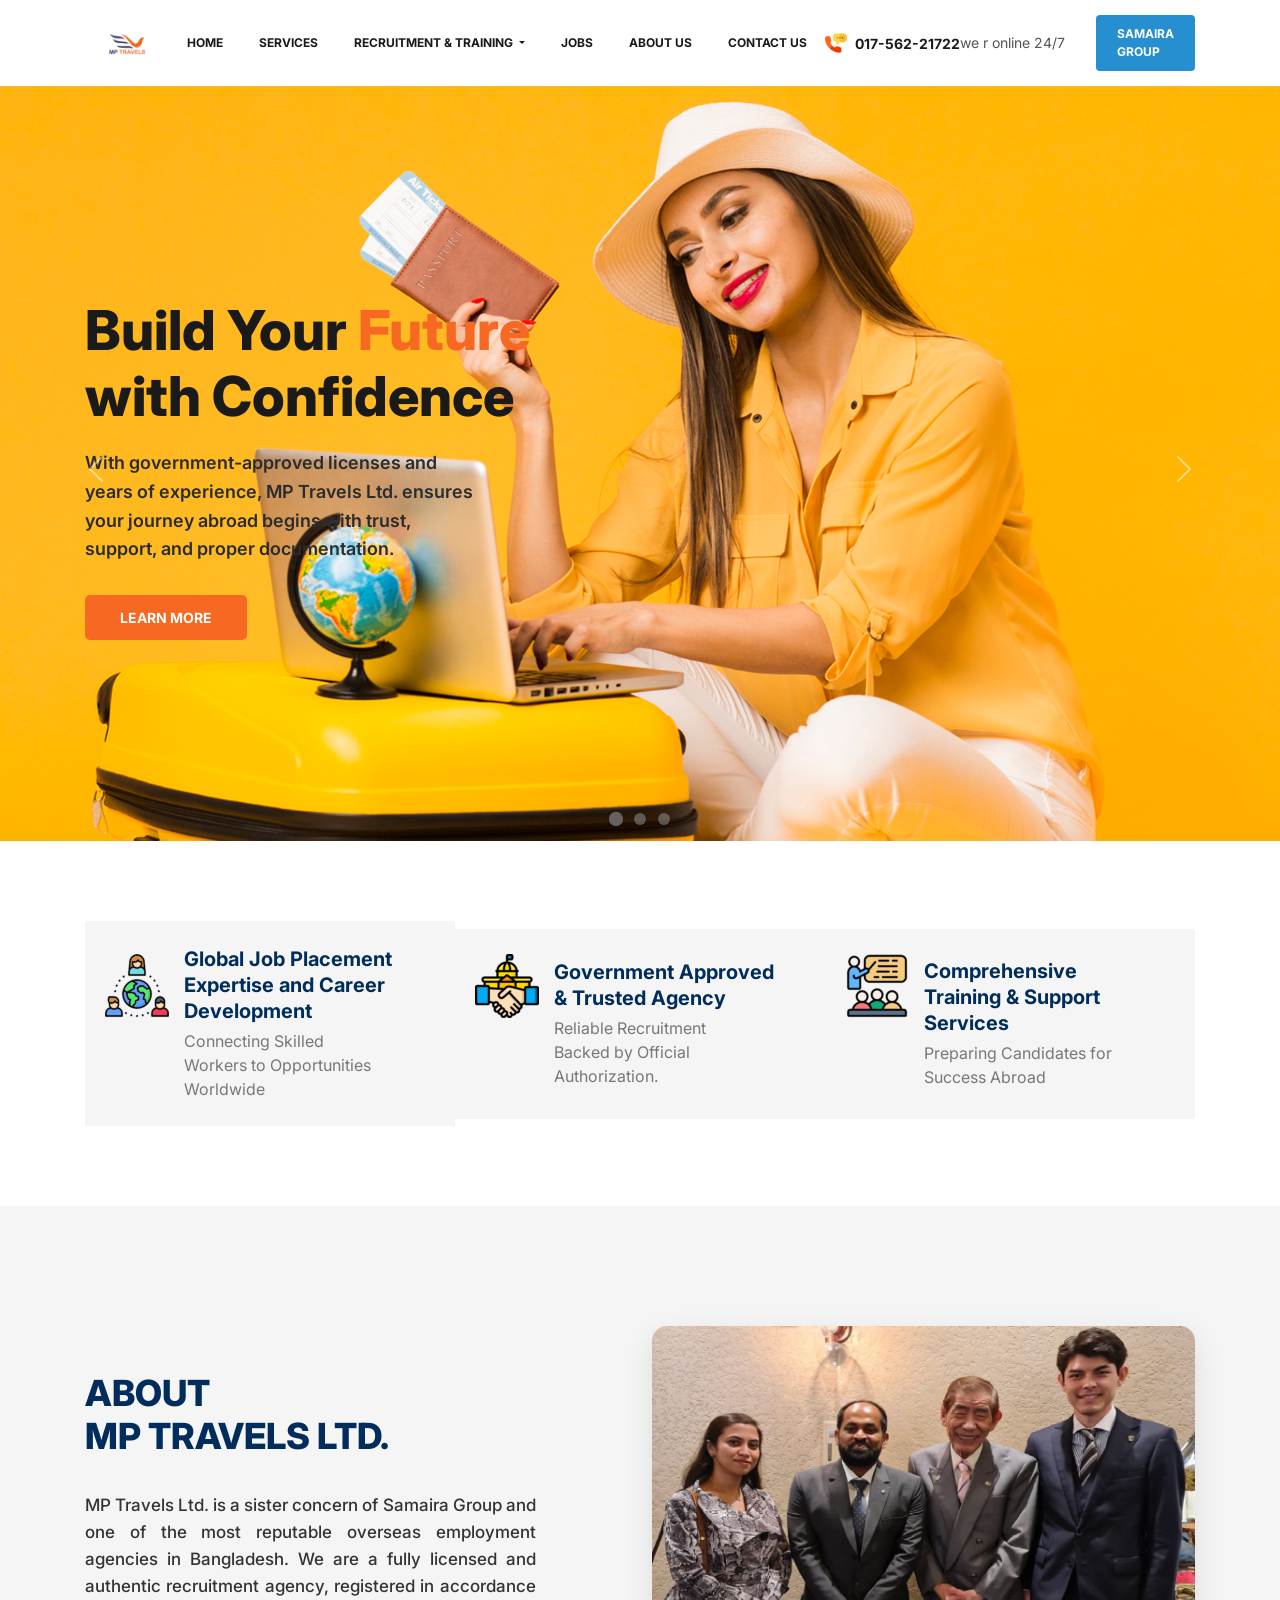
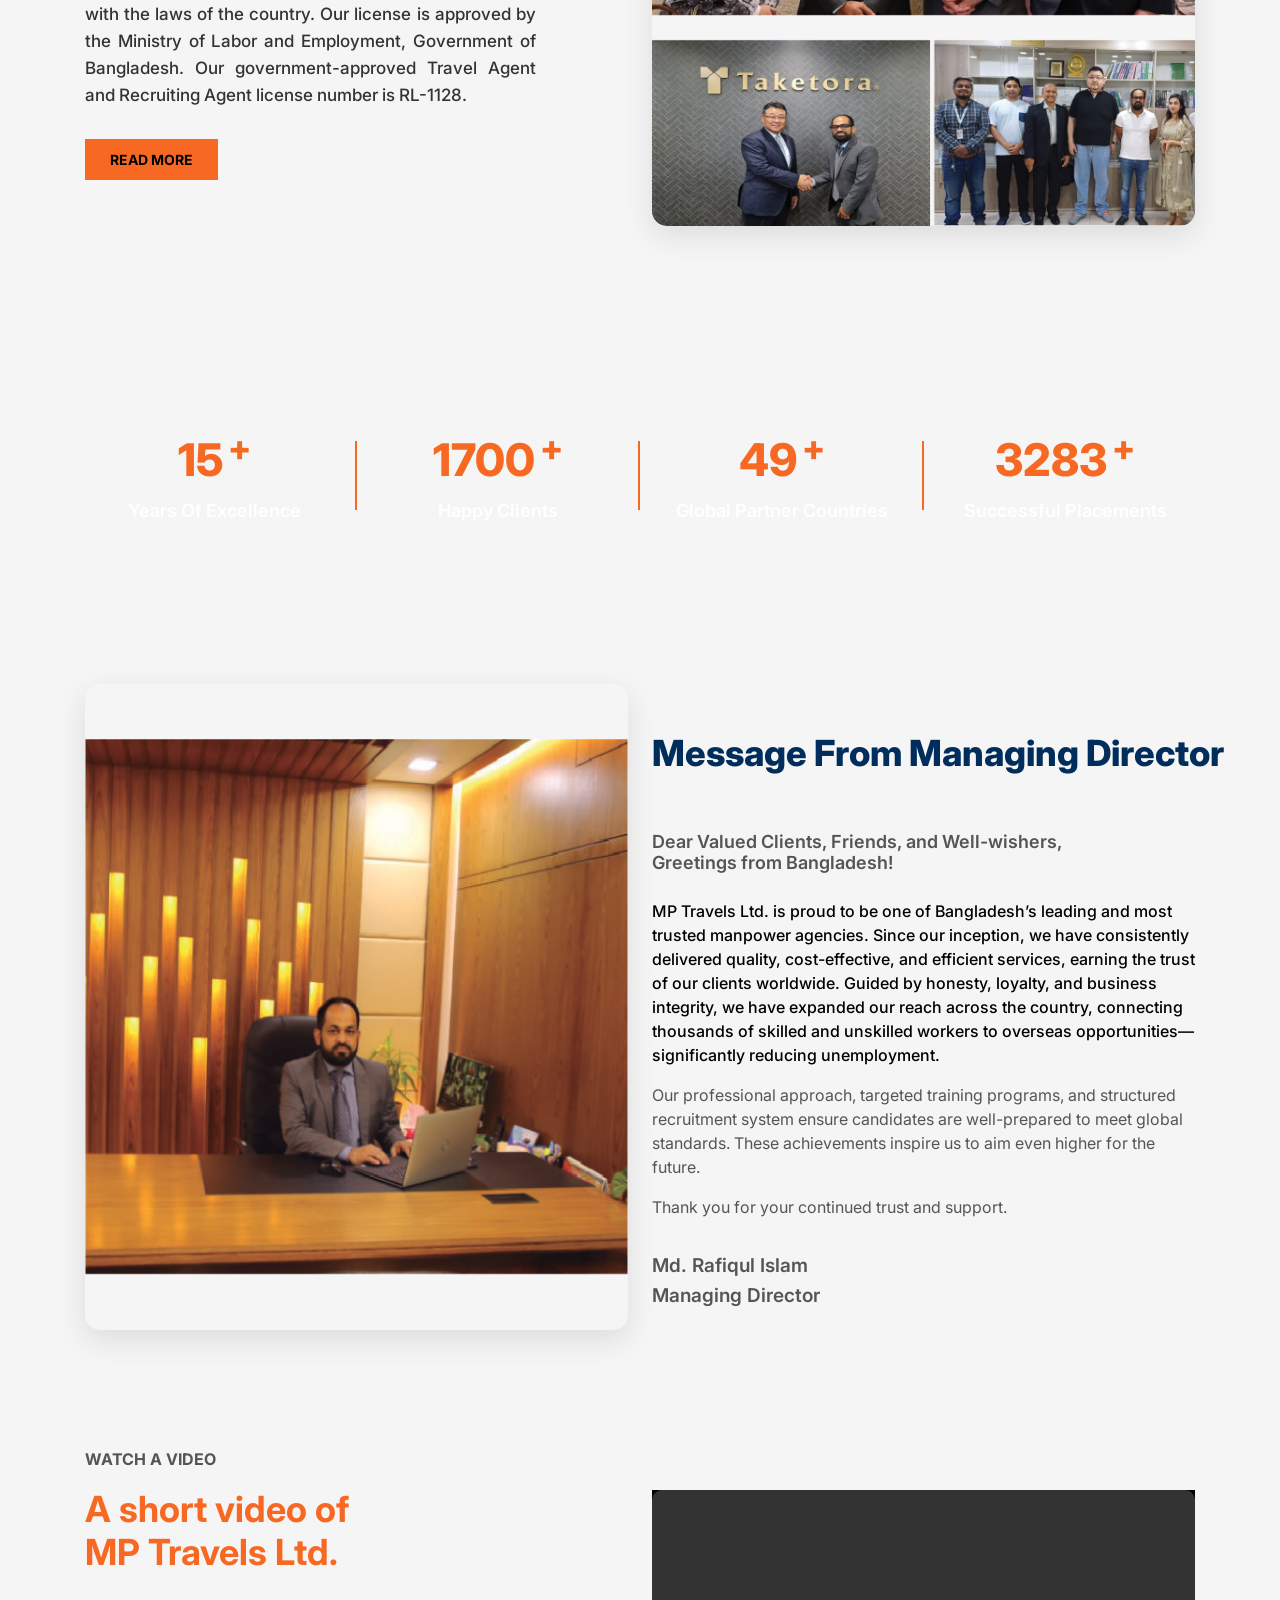
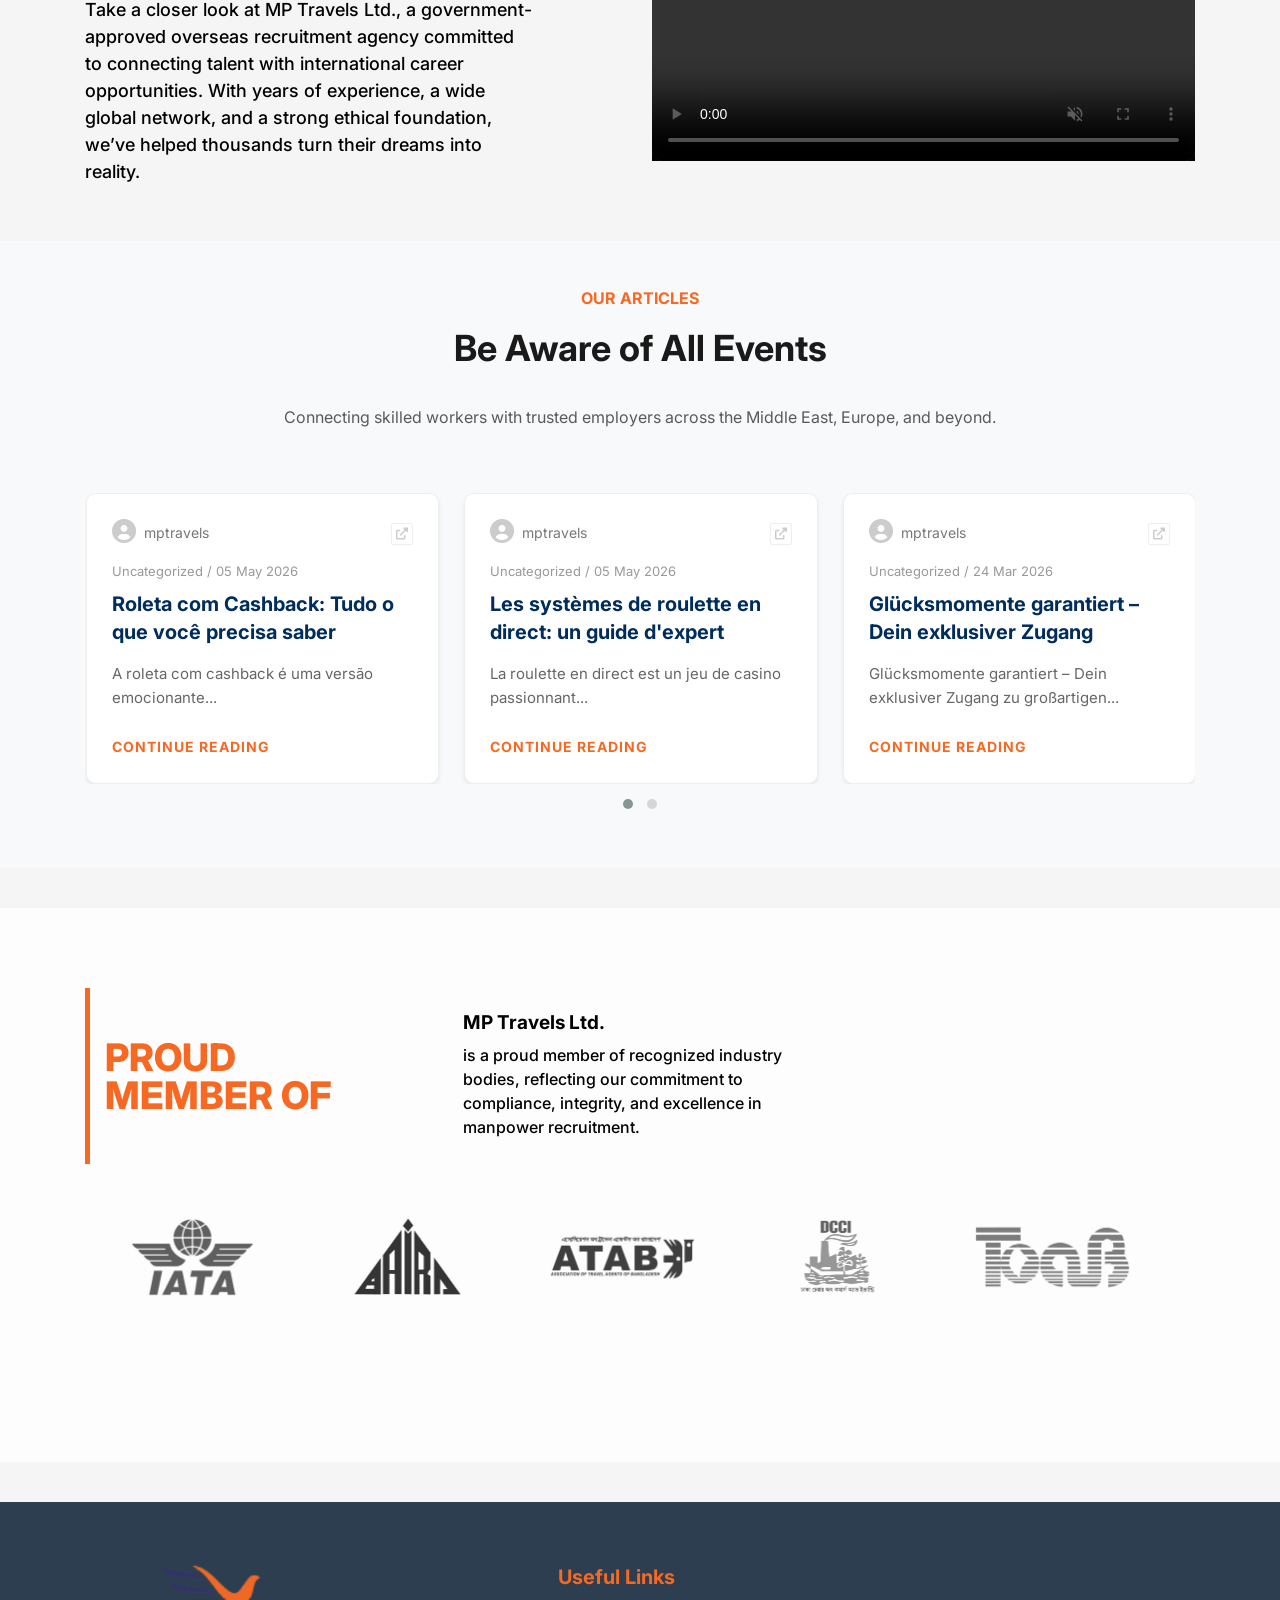
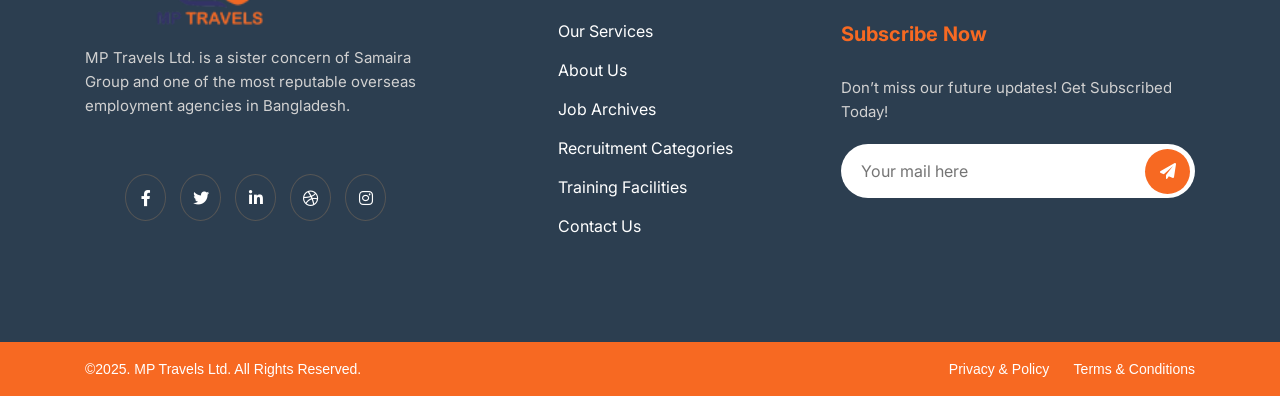
==== commit d8623e7b: "all html pages updated" ====
--- a/index.html
+++ b/index.html
@@ -16,52 +16,59 @@
    </head>
    <body>
       <div class="header" id="mainHeader">
-         <div class="container">
-            <div class="header-top">
-               <div class="row align-items-center">
-                  <div class="col-sm-2">
-                     <div class="logo">
-                        <img src="images/LOGO-ALL-03-1.png" alt="Logo">
-                     </div>
-                  </div>
-                  <div class="col-sm-6">
-                     <div class="nev-bar">
-                        <ul>
-                           <li><a href="home.html">home</a></li>
-                           <li><a href="service.html">services</a></li>
-                           <li class="nav-item dropdown">
-                              <a class="nav-link dropdown-toggle" href="#" id="recruitmentDropdown" role="button" data-bs-toggle="dropdown" aria-expanded="false">
+   <div class="container">
+      <div class="header-top">
+         <nav class="navbar navbar-expand-xl navbar-light p-0">
+            <div class="container-fluid p-0 align-items-center">
+               
+               <div class="logo">
+                  <img src="images/LOGO-ALL-03-1.png" alt="Logo">
+               </div>
+
+               <button class="navbar-toggler ms-auto" type="button" data-bs-toggle="collapse" data-bs-target="#myCustomNavbar" aria-controls="myCustomNavbar" aria-expanded="false" aria-label="Toggle navigation">
+                  <span class="navbar-toggler-icon"></span>
+               </button>
+
+               <div class="collapse navbar-collapse" id="myCustomNavbar">
+                  <div class="nev-bar mx-auto">
+                     <ul class="navbar-nav">
+                        <li class="nav-item"><a class="nav-link" href="home.html">home</a></li>
+                        <li class="nav-item"><a class="nav-link" href="service.html">services</a></li>
+                        
+                        <li class="nav-item dropdown">
+                           <a class="nav-link dropdown-toggle" href="#" id="recruitmentDropdown" role="button" data-bs-toggle="dropdown" aria-expanded="false">
                               RECRUITMENT & TRAINING
-                              </a>
-                              <ul class="dropdown-menu" aria-labelledby="recruitmentDropdown">
-                                 <li><a class="dropdown-item" href="RECRUITMENT_CRITERIA.html">Recruitment Criteria</a></li>
-                                 <li><a class="dropdown-item" href="RECRUITMENT_PROCESS.html">Recruitment Process</a></li>
-                                 <li><a class="dropdown-item" href="CATEGORIES.html">Recruitment Categories</a></li>
-                                 <li><a class="dropdown-item" href="tranning.html">Training Facilities</a></li>
-                              </ul>
-                           </li>
-                           <li><a href="job.html">jobs</a></li>
-                           <li><a href="about.html">about us</a></li>
-                           <li><a href="contact.html">contact us</a></li>
-                        </ul>
-                     </div>
-                  </div>
-                  <div class="col-sm-2">
-                     <div class="icon-number">
-                        <img src="images/phone-32x32.png" alt="Phone">
-                        <a href="#">017-562-21722</a>
-                        <p>we r online 24/7</p>
-                     </div>
-                  </div>
-                  <div class="col-sm-2">
-                     <div class="group_section">
-                        <a href="#">Samaira Group</a>
-                     </div>
-                  </div>
-               </div>
-            </div>
-         </div>
+                           </a>
+                           <ul class="dropdown-menu" aria-labelledby="recruitmentDropdown">
+                              <li><a class="dropdown-item" href="RECRUITMENT_CRITERIA.html">Recruitment Criteria</a></li>
+                              <li><a class="dropdown-item" href="RECRUITMENT_PROCESS.html">Recruitment Process</a></li>
+                              <li><a class="dropdown-item" href="CATEGORIES.html">Recruitment Categories</a></li>
+                              <li><a class="dropdown-item" href="tranning.html">Training Facilities</a></li>
+                           </ul>
+                        </li>
+                        
+                        <li class="nav-item"><a class="nav-link" href="job.html">jobs</a></li>
+                        <li class="nav-item"><a class="nav-link" href="about.html">about us</a></li>
+                        <li class="nav-item"><a class="nav-link" href="contact.html">contact us</a></li>
+                     </ul>
+                  </div>
+
+                  <div class="icon-number my-2 my-xl-0">
+                     <img src="images/phone-32x32.png" alt="Phone">
+                     <a href="#">017-562-21722</a>
+                     <p class="m-0">we r online 24/7</p>
+                  </div>
+
+                  <div class="group_section ms-xl-3">
+                     <a href="#">Samaira Group</a>
+                  </div>
+               </div>
+
+            </div>
+         </nav>
       </div>
+   </div>
+</div>
       <div id="carouselExample" class="carousel slide" data-bs-ride="carousel">
          <div class="carousel-indicators">
             <button type="button" data-bs-target="#carouselExample" data-bs-slide-to="0" class="active" aria-current="true" aria-label="Slide 1"></button>
--- a/css/style.css
+++ b/css/style.css
@@ -443,7 +443,7 @@
 	height: 80px;
 }
 .clint-section{
-	background-image: linear-gradient(rgba(11, 13, 57, 0.7), rgba(11, 13, 57, 0.7)), url('images/world-global-cartography-globalization-earth-international-concept.jpg');
+	background-image: linear-gradient(rgba(11, 13, 57, 0.7), rgba(11, 13, 57, 0.7)), url('../images/world-global-cartography-globalization-earth-international-concept.jpg');
 	background-repeat: no-repeat;
 	background-size: cover;
 	background-position: bottom right;
--- a/css/responsive.css
+++ b/css/responsive.css
@@ -83,7 +83,7 @@
 }
 
 .read-more a {
-    color: var(--primary-color);
+    color: black;
     font-weight: 700;
     border-bottom: 2px solid var(--primary-color);
 }
@@ -95,7 +95,7 @@
 }
 
 .clint-section {
-    background: var(--secondary-color);
+    background-image: linear-gradient(rgba(11, 13, 57, 0.7), rgba(11, 13, 57, 0.7)), url('../images/world-global-cartography-globalization-earth-international-concept.jpg');
     padding: 60px 0;
     color: #fff;
     text-align: center;
@@ -260,7 +260,8 @@
     }
     
     .group_section a {
-        min-width: 200px;
+        width: 111%;
+        text-align: center;
     }
 }
 
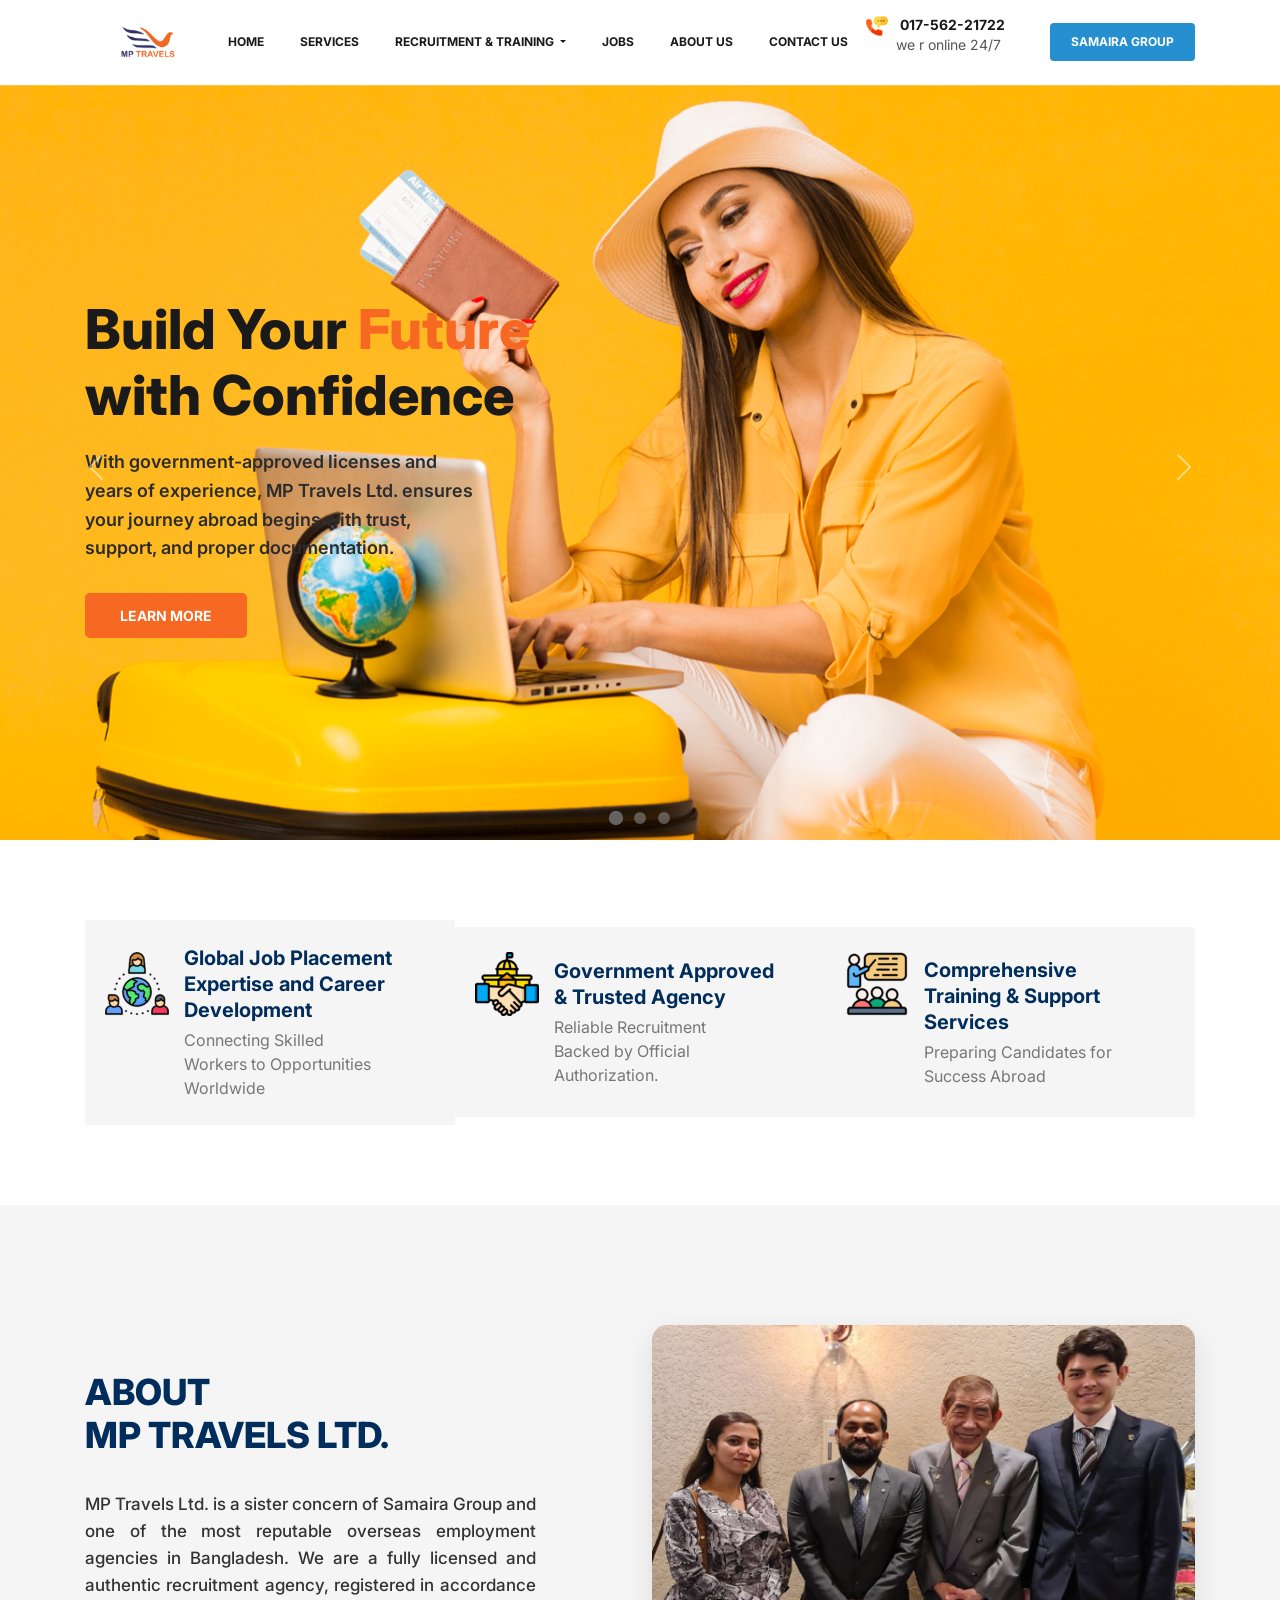
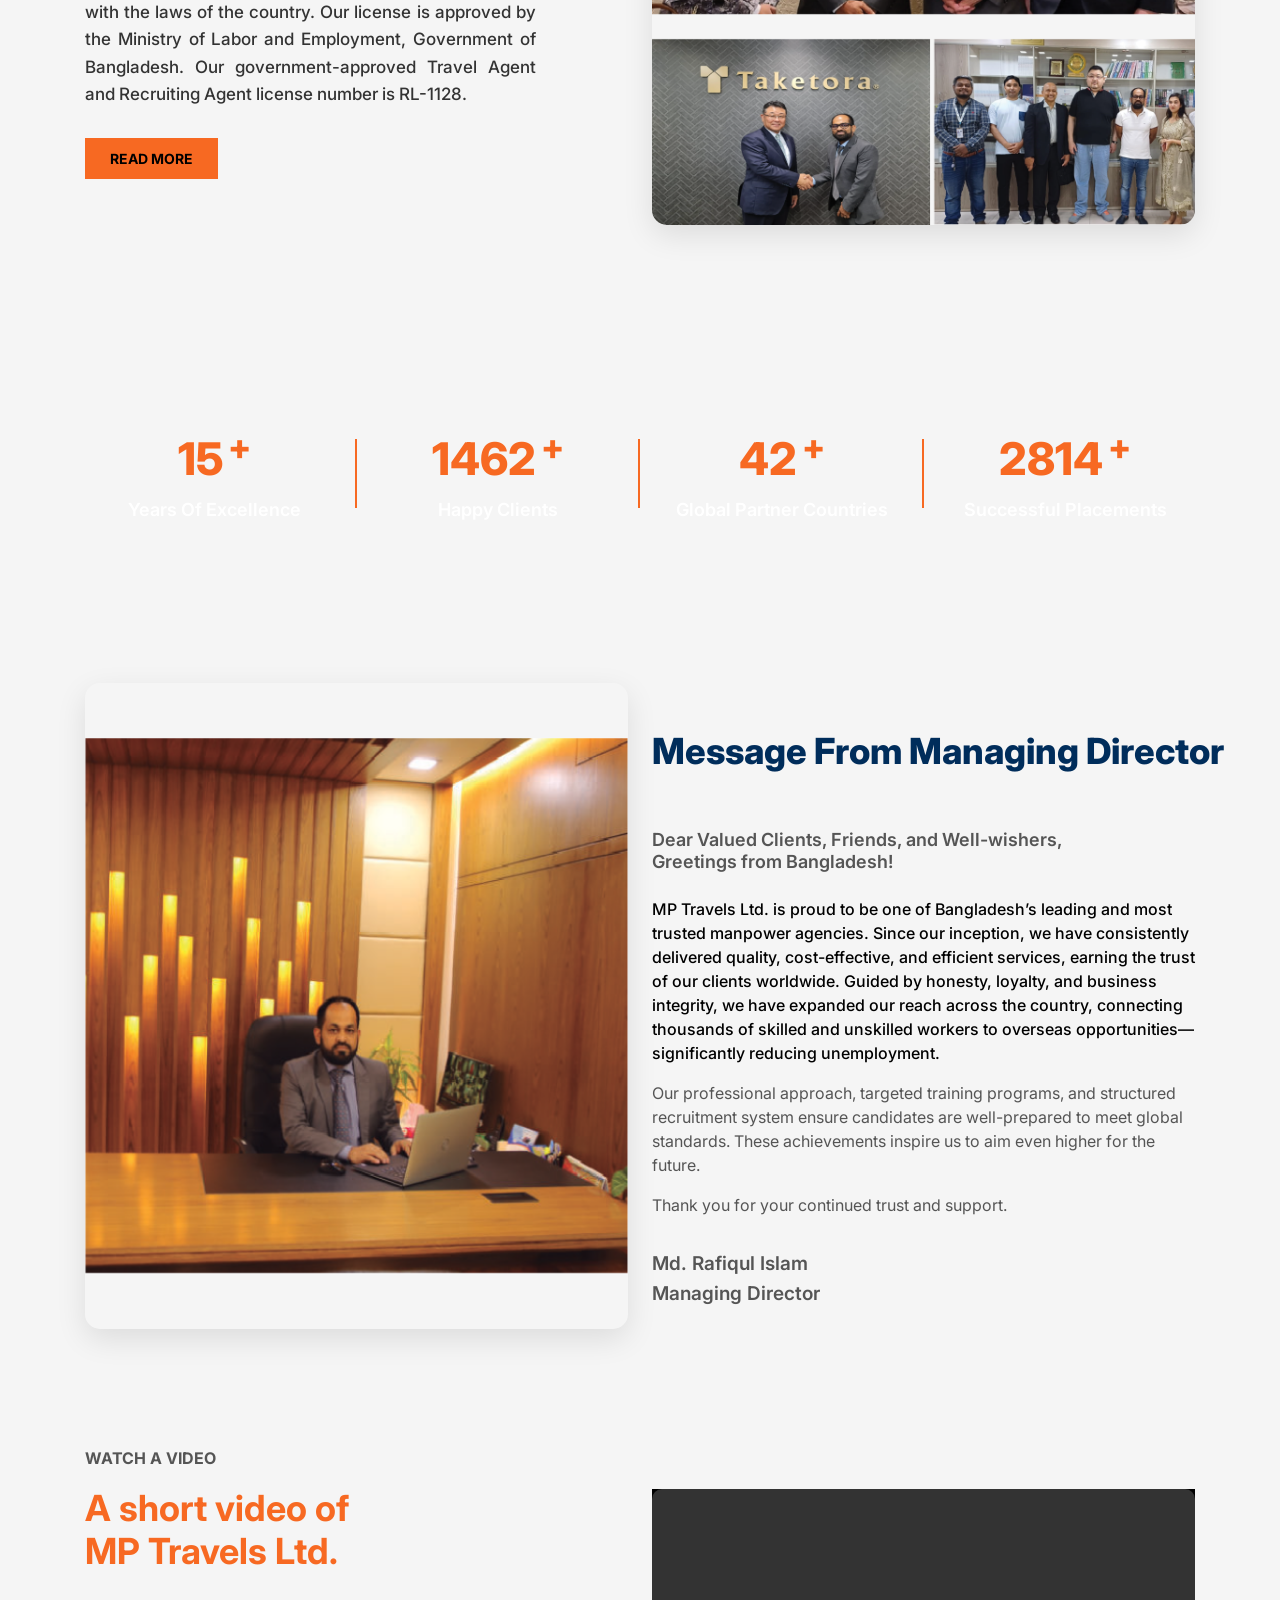
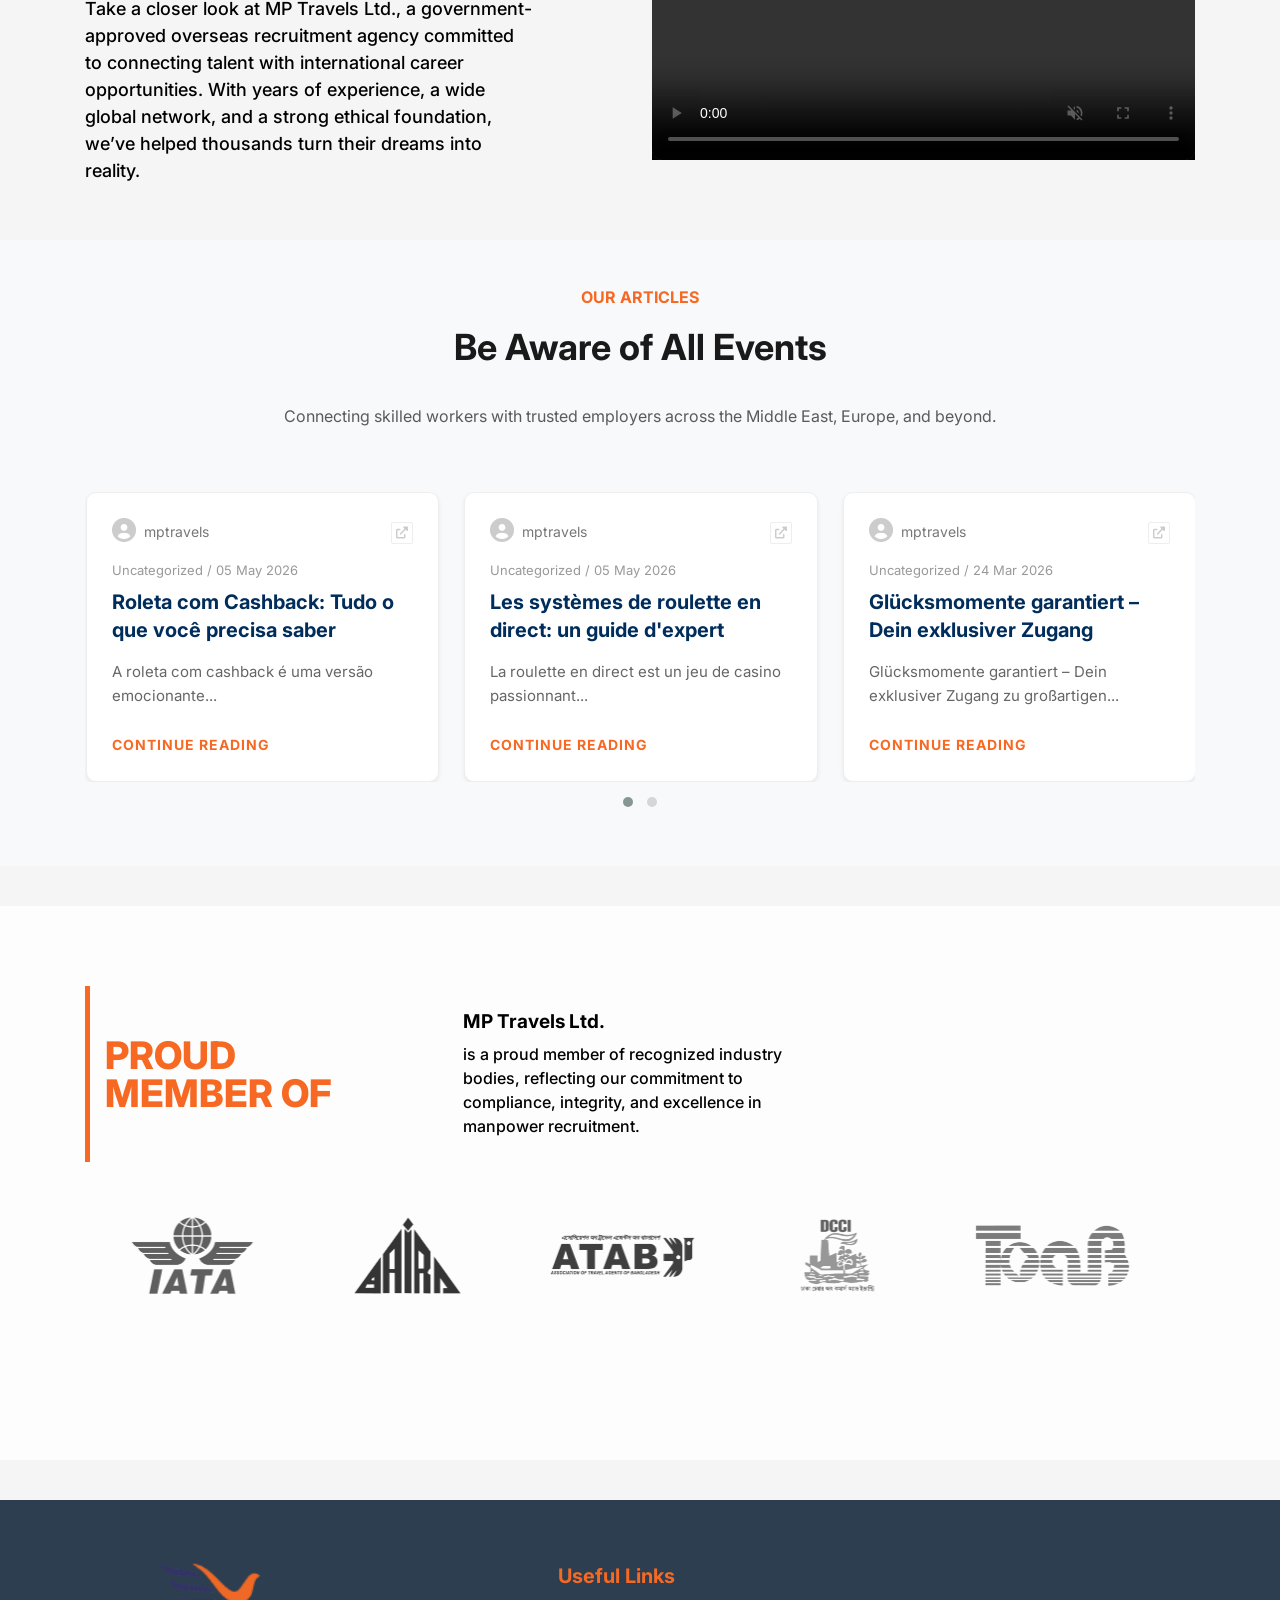
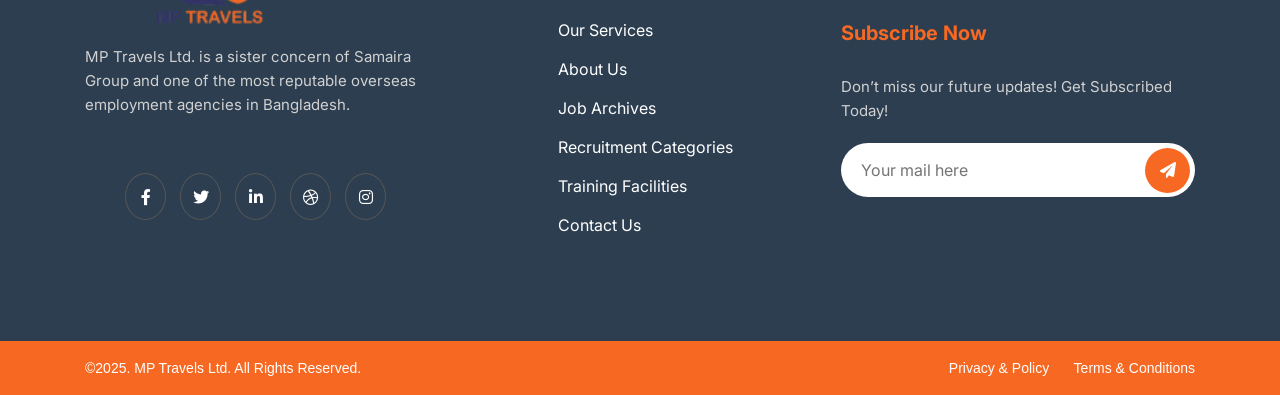
==== commit 478c8978: "all pages update" ====
--- a/index.html
+++ b/index.html
@@ -56,7 +56,7 @@
                   <div class="icon-number my-2 my-xl-0">
                      <img src="images/phone-32x32.png" alt="Phone">
                      <a href="#">017-562-21722</a>
-                     <p class="m-0">we r online 24/7</p>
+                     <p>we r online 24/7</p>
                   </div>
 
                   <div class="group_section ms-xl-3">
--- a/css/style.css
+++ b/css/style.css
@@ -118,13 +118,15 @@
     display: flex;
     align-items: center;
     margin-right: 15px;
-    white-space: nowrap;
+    
+    /* এই লাইনটি যুক্ত করা হয়েছে: এটি ভেতরের উপাদানগুলোকে প্রয়োজনে পরের লাইনে যাওয়ার অনুমতি দেবে */
+    flex-wrap: wrap; 
 }
 
 .icon-number img {
     width: 22px;
     height: 22px;
-    margin-right: 8px;
+    margin-right: 131px;
 }
 
 .icon-number a {
@@ -133,24 +135,21 @@
     font-weight: 700;
     font-size: 14px;
     display: block;
+    margin-top: -25px;
+  margin-left: 34px;
 }
 
 .icon-number p {
-   font-size: 14px;
-  line-height: 1;
-  margin-bottom: -38px;
-  margin-right: ;
-  margin-left: -96px;
-}
-
-.group_section {
-    width: 90%;
+    font-size: 14px;
+    line-height: 1.2;
+    flex-basis: 100%; 
+    margin-left: 30px; 
 }
 
 .group_section a {
-	padding: 10px 21px;
-  	min-height: 36px;
-  	font-size: 12px;
+    padding: 10px 21px;
+    min-height: 36px;
+    font-size: 12px;
     text-decoration: none;
     color: white !important;
     font-weight: bold;
@@ -158,7 +157,8 @@
     text-transform: uppercase;
     border-radius: 4px;
     transition: background-color 0.3s ease;
-    display: block;
+    display: inline-block; 
+    white-space: nowrap;   
 }
 
 .group_section a:hover {
--- a/css/responsive.css
+++ b/css/responsive.css
@@ -260,7 +260,7 @@
     }
     
     .group_section a {
-        width: 111%;
+        width: 100%;
         text-align: center;
     }
 }
@@ -350,10 +350,17 @@
     .icon-number a {
         font-size: 11px !important;
         font-weight: 700;
+        margin-right: 407px;
+    }
+    .icon-number img {
+        margin-right: 499px;
+    margin-bottom: 4px;
+
     }
 
     .icon-number p {
-        display: none; 
+        display: block; 
+        margin-right: 387px;
     }
 
     .group_section {
@@ -364,8 +371,9 @@
         display: inline-block !important;
         padding: 8px 12px !important;
         font-size: 10px !important;
-        width: auto !important;
+        width: 100% !important;
         white-space: nowrap;
+        text-align: center;
     }
 
 
